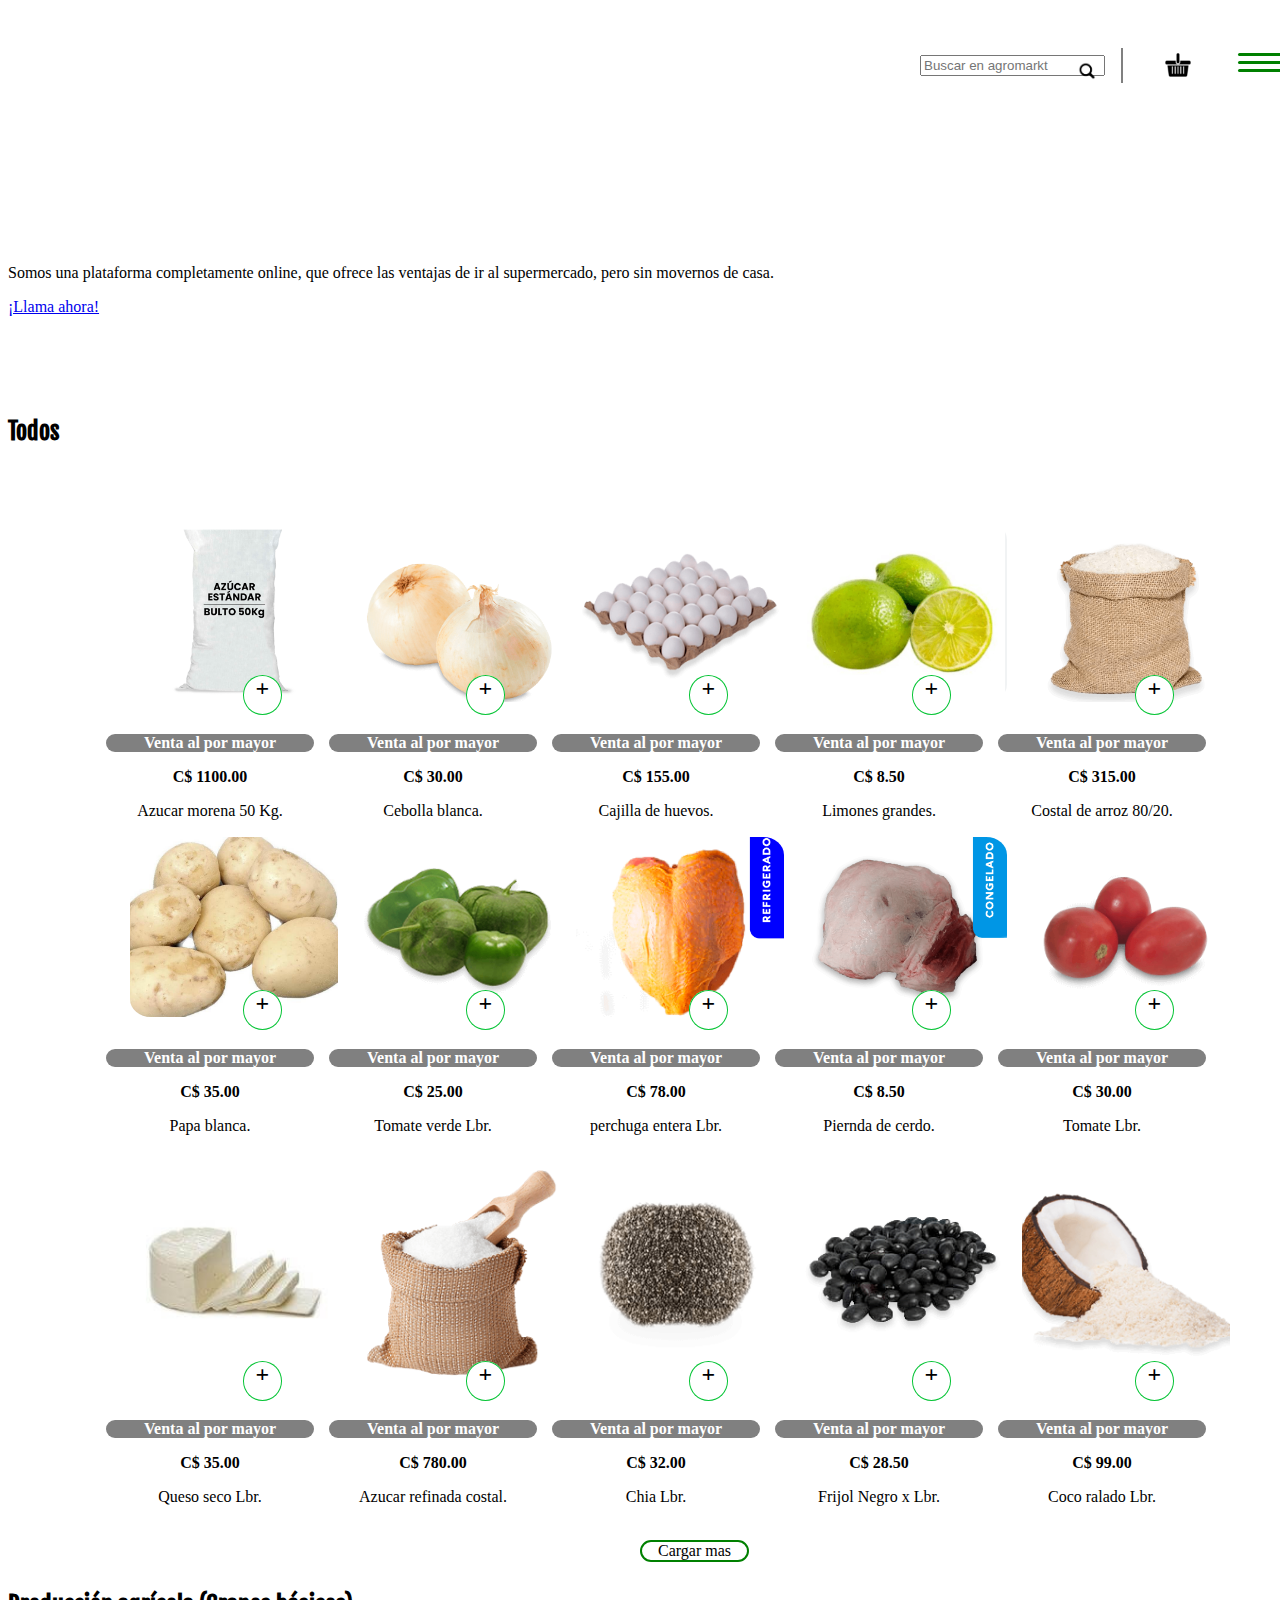
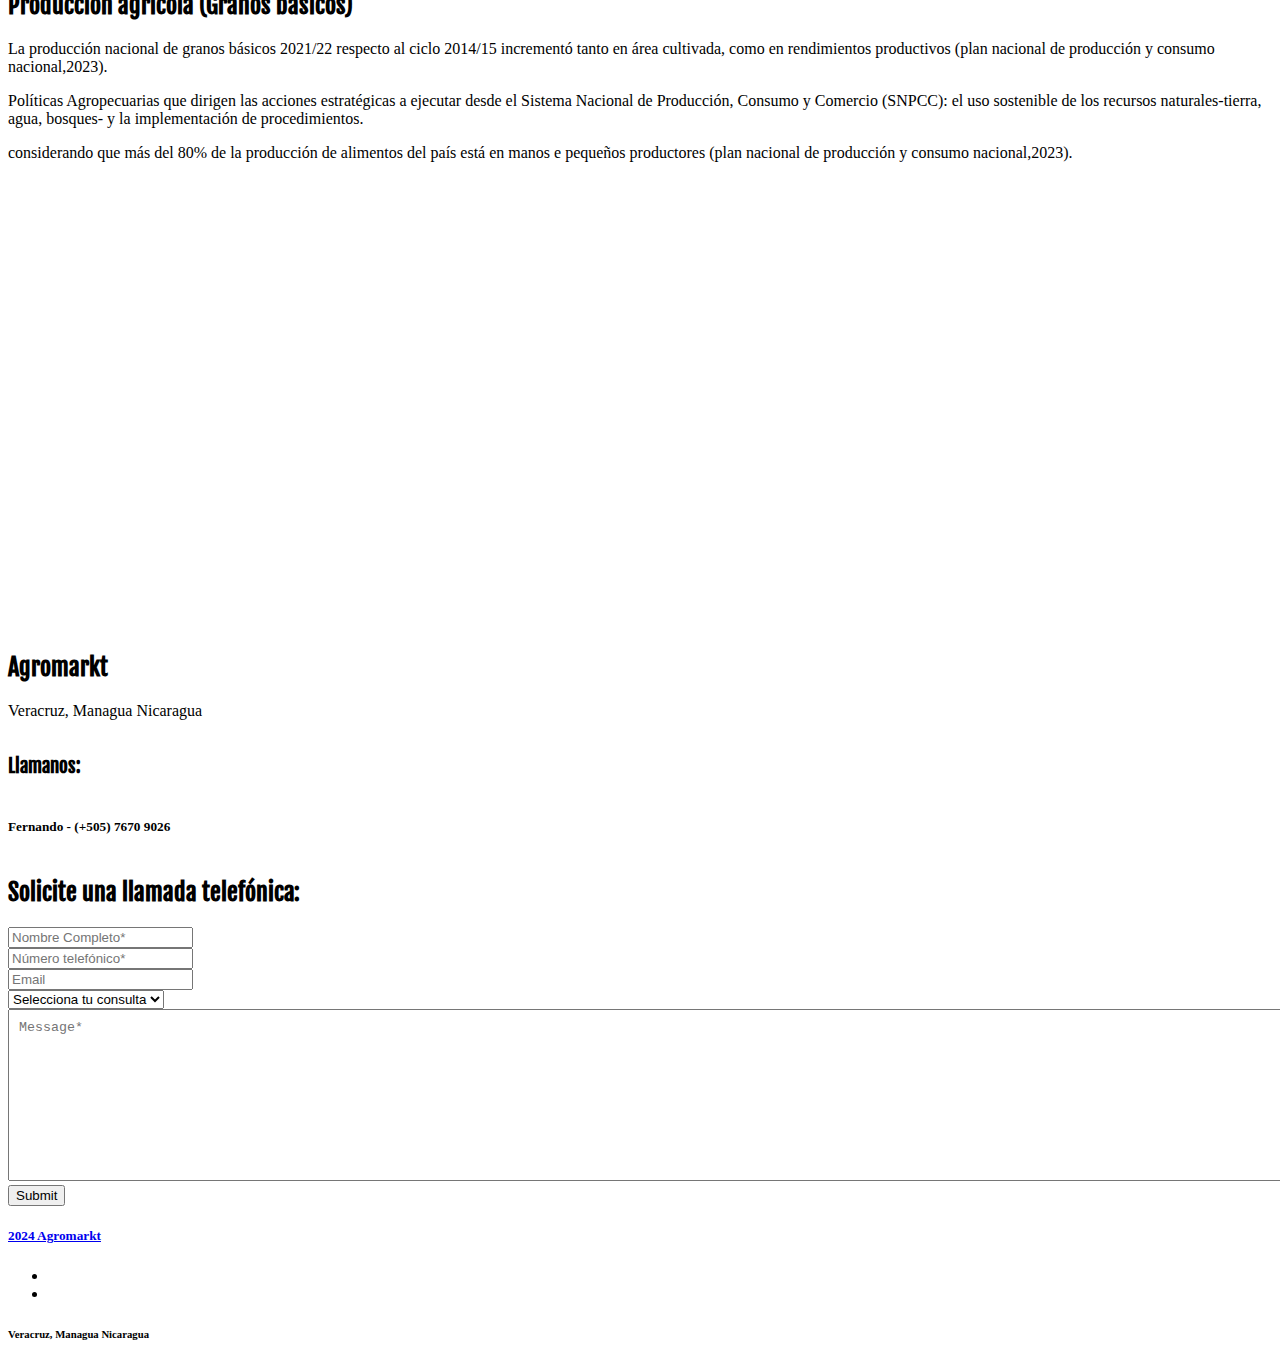
==== index.html @ 5392a4f4 "Merge pull request #2 from DigitalConcept-Ni/main" ====
<!DOCTYPE html>
<html lang="en">

<head>

    <!-- Required meta tags -->

    <!-- Required meta tags -->
    <meta charset="utf-8">
    <meta name="viewport" content="width=device-width, initial-scale=1, shrink-to-fit=yes">
    <meta charset="utf-8">
    <meta http-equiv="X-UA-Compatible" content="IE=edge">
    <title>Bienvenido a AGROMARKT</title>

    <!-- Boostrap -->
    <link rel="stylesheet" href="libs/bootstrap-4.4.1-dist/css/bootstrap.css">

    <!-- GENERAL STULES CSS -->
    <link rel="stylesheet" href="css/styles.css">
</head>

<body>

    <div id="icon">
        <a target="_blank" href="tel:+13237026291">
            <img src="img/icon.png" alt="">
        </a>
    </div>

    <!-- NavBar -->

    <nav>
        <div id="nav-bar" class="container">
            <div class="navbar-brand">
                <a href="index.html">
                    <img src="img/agromarket-logo.png" height="100" alt="">
                </a>
            </div>

            <div class="nav-container">
                <div class="nav-info">
                    <input class="form-control" placeholder="Buscar en agromarkt" type="text" name="search-products" id="search-products">
                    <span>
                        <a target="_blank" href="#" class="nav-social-link"><img src="img/search-icon.png" height="20" alt=""></a>
                    </span>
                </div>

                <div class="nav-social">
                    <ul class="nav-social-items">
                        <li>
                            <a target="_blank" href="#" class="nav-social-link"><img src="img/shopping-basket.png" height="30" alt=""></a>
                        </li>
                    </ul>

                    <div class="btn-icon">
                        <span class="icon-bar"></span>
                        <span class="icon-bar"></span>
                        <span class="icon-bar"></span>
                    </div>
                </div>
            </div>
        </div>
        <!-- toggle menu  -->
        <div class="content-items">
            <div class="btn-icon-x">
            </div>
            <ul class="navbar-items">
                <li class="navbar-item">
                    <a href="#" class="navbar-link">Home</a>
                </li>
                <li class="navbar-item">
                    <a href="about.html" class="navbar-link">About</a>
                </li>
                <li class="navbar-item">
                    <a href="#services" class="navbar-link">Services</a>
                </li>
                <li class="navbar-item">
                    <a href="#contact" class="navbar-link">Contact Us</a>
                </li>
            </ul>
        </div>
    </nav>

    <!-- // End Navbar -->

    <!-- banner -- header -->

    <header id="banner" class="">
        <div id="content_info_banner">
            <div class="dinamyc-info">
                <h3 style='color:white; font-weight: 900; font-size:3em; transition: width 2s linear 1s;'>
                     Ofertas
                </h3>
                <h3 style='color:white; font-weight: 900; font-size:3em; transition: width 2s linear 1s;'>
                    Imbatibles</h3>
            </div>
            <div class="baner-info">
                <p>Somos una plataforma completamente online, que ofrece las ventajas de
                    ir al supermercado, pero sin movernos de casa.
                </p>
                <a href="tel:+13237026291" class="btn btn-action">¡Llama ahora!</a>
            </div>
        </div>
    </header>

    <!-- // END banner -- header -->

    <!-- SECTION OF THE PRODUCTS -->
    <section id="products">
        <h2 class="text-center">Todos</h2>
        <div class="container-products">

            <!-- FIRTS RO   W -->
            
            <div class="product-card">
                <div class="box-img">
                  <figure>
                    <img src="img/products/azucar-morena.png" alt="">
                  </figure>
                  <span class="btn-add">+</span>
                </div>
                <div class="info-product">
                    <p class="p-info">Venta al por mayor</p>
                    <span class="price">
                        C$ 1100.00
                    </span>
                    <p class="description">
                        Azucar morena 50 Kg.
                    </p>      
                </div>
            </div>

            <div class="product-card">
                <div class="box-img">
                  <figure>
                    <img src="img/products/cebolla.png" alt="">
                  </figure>
                  <span class="btn-add">+</span>
                </div>
                <div class="info-product">
                    <p class="p-info">Venta al por mayor</p>
                    <span class="price">
                        C$ 30.00
                    </span>
                    <p class="description">
                        Cebolla blanca.
                    </p>      
                </div>
            </div>

            <div class="product-card">
                <div class="box-img">
                  <figure>
                    <img src="img/products/huevos.png" alt="">
                  </figure>
                  <span class="btn-add">+</span>
                </div>
                <div class="info-product">
                    <p class="p-info">Venta al por mayor</p>
                    <span class="price">
                        C$ 155.00
                    </span>
                    <p class="description">
                        Cajilla de huevos.
                    </p>      
                </div>
            </div>

            <div class="product-card">
                <div class="box-img">
                  <figure>
                    <img src="img/products/limon.png" alt="">
                  </figure>
                  <span class="btn-add">+</span>
                </div>
                <div class="info-product">
                    <p class="p-info">Venta al por mayor</p>
                    <span class="price">
                        C$ 8.50
                    </span>
                    <p class="description">
                        Limones grandes.
                    </p>      
                </div>
            </div>

            <div class="product-card">
                <div class="box-img">
                  <figure>
                    <img src="img/products/costal_arroz_min.png" alt="">
                  </figure>
                  <span class="btn-add">+</span>
                </div>
                <div class="info-product">
                    <p class="p-info">Venta al por mayor</p>
                    <span class="price">
                        C$ 315.00
                    </span>
                    <p class="description">
                        Costal de arroz 80/20.
                    </p>      
                </div>
            </div>

            <!-- // END FIRTS ROW -->

             <!-- SECOND ROW -->
            
             <div class="product-card">
                <div class="box-img">
                  <figure>
                    <img src="img/products/papa.jpeg" alt="">
                  </figure>
                  <span class="btn-add">+</span>
                </div>
                <div class="info-product">
                    <p class="p-info">Venta al por mayor</p>
                    <span class="price">
                        C$ 35.00
                    </span>
                    <p class="description">
                        Papa blanca.
                    </p>      
                </div>
            </div>

            <div class="product-card">
                <div class="box-img">
                  <figure>
                    <img src="img/products/tomate_verde.png" alt="">
                  </figure>
                  <span class="btn-add">+</span>
                </div>
                <div class="info-product">
                    <p class="p-info">Venta al por mayor</p>
                    <span class="price">
                        C$ 25.00
                    </span>
                    <p class="description">
                        Tomate verde Lbr.
                    </p>      
                </div>
            </div>

            <div class="product-card">
                <div class="box-img">
                  <figure>
                    <img src="img/products/perchuga-entera.png" alt="">
                  </figure>
                  <span class="btn-add">+</span>
                </div>
                <div class="info-product">
                    <p class="p-info">Venta al por mayor</p>
                    <span class="price">
                        C$ 78.00
                    </span>
                    <p class="description">
                        perchuga entera Lbr.
                    </p>      
                </div>
            </div>

            <div class="product-card">
                <div class="box-img">
                  <figure>
                    <img src="img/products/pierna-cerdo.png" alt="">
                  </figure>
                  <span class="btn-add">+</span>
                </div>
                <div class="info-product">
                    <p class="p-info">Venta al por mayor</p>
                    <span class="price">
                        C$ 8.50
                    </span>
                    <p class="description">
                        Piernda de cerdo.
                    </p>      
                </div>
            </div>

            <div class="product-card">
                <div class="box-img">
                  <figure>
                    <img src="img/products/tomate.png" alt="">
                  </figure>
                  <span class="btn-add">+</span>
                </div>
                <div class="info-product">
                    <p class="p-info">Venta al por mayor</p>
                    <span class="price">
                        C$ 30.00
                    </span>
                    <p class="description">
                        Tomate Lbr.
                    </p>      
                </div>
            </div>

            <!-- // END SECOND ROW -->

            <!-- THIRD ROW -->
            
            <div class="product-card">
                <div class="box-img">
                  <figure>
                    <img src="img/products/queso.jpg" alt="">
                  </figure>
                  <span class="btn-add">+</span>
                </div>
                <div class="info-product">
                    <p class="p-info">Venta al por mayor</p>
                    <span class="price">
                        C$ 35.00
                    </span>
                    <p class="description">
                        Queso seco Lbr.
                    </p>      
                </div>
            </div>

            <div class="product-card">
                <div class="box-img">
                  <figure>
                    <img src="img/products/azucar-refinada.png" alt="">
                  </figure>
                  <span class="btn-add">+</span>
                </div>
                <div class="info-product">
                    <p class="p-info">Venta al por mayor</p>
                    <span class="price">
                        C$ 780.00
                    </span>
                    <p class="description">
                        Azucar refinada costal.
                    </p>      
                </div>
            </div>

            <div class="product-card">
                <div class="box-img">
                  <figure>
                    <img src="img/products/chia.png" alt="">
                  </figure>
                  <span class="btn-add">+</span>
                </div>
                <div class="info-product">
                    <p class="p-info">Venta al por mayor</p>
                    <span class="price">
                        C$ 32.00
                    </span>
                    <p class="description">
                        Chia Lbr.
                    </p>      
                </div>
            </div>

            <div class="product-card">
                <div class="box-img">
                  <figure>
                    <img src="img/products/frijol-negro.png" alt="">
                  </figure>
                  <span class="btn-add">+</span>
                </div>
                <div class="info-product">
                    <p class="p-info">Venta al por mayor</p>
                    <span class="price">
                        C$ 28.50
                    </span>
                    <p class="description">
                        Frijol Negro x Lbr.
                    </p>      
                </div>
            </div>

            <div class="product-card">
                <div class="box-img">
                  <figure>
                    <img src="img/products/coco.png" alt="">
                  </figure>
                  <span class="btn-add">+</span>
                </div>
                <div class="info-product">
                    <p class="p-info">Venta al por mayor</p>
                    <span class="price">
                        C$ 99.00
                    </span>
                    <p class="description">
                        Coco ralado Lbr.
                    </p>      
                </div>
            </div>

            <!-- // END SECOND ROW -->

        </div>

        <span class="load-more">Cargar mas</span>
    </section>

    <!-- // END SECTION OF THE PRODUCTS -->

    <!-- SECTION OF SERVICES -->

    <!-- <section id="services" class="">
        <div class="head-services container">
            <h2 class="center" style="margin-top: 4rem;">AGROMARKT</h2>
            <p class="justify">Nuestra plataforma busca empodera a los agricultores, proporcionándoles un canal
                directo para ofrecer sus productos frescos y de alta calidad a los clientes finales, lo que
                representa una verdadera disrupción en la cadena de suministro agrícola.</p>
        </div>

        <div class="grid-cards container">
            <div class="grid-card cooling">
                <div class="img-card img-cooling">
                    <img src="img/cooling.png" height="104" alt="">
                </div>

                <div class="info-card" style="margin-top: 15px;">
                    <h2 class="title-card-service">Cacao</h2>
                    <ul class="card-services-items">
                        <li class="card-service-item item-cooling"><img src="img/check.png" height="15" alt="">
                            Disponible</li>
                        <li class="card-service-item item-cooling">C$ 1,100.00 Quintal</li>
                        <li class="card-service-item item-cooling">Envio disponible a nivel nacional</li>
                        <li class="card-service-item item-cooling"><b>Finca la cosecha - Masaya</b></li>
                    </ul>
                </div>

                <div class="btn-service">
                    <a href="tel:+13237026291" class="btn">Contáctanos</a>
                </div>

            </div>

            <div class="grid-card ventilation">
                <div class="img-card img-ventilation">
                    <img src="img/ventilation.png" height="104" alt="">
                </div>

                <div class="info-card" style="margin-top: 15px;">
                    <h2 class="title-card-service">Frijoles</h2>
                    <ul class="card-services-items">
                        <li class="card-service-item item-cooling"><img src="img/check.png" height="15" alt="">
                            Disponible</li>
                        <li class="card-service-item item-cooling">C$ 1,500.00 Quintal</li>
                        <li class="card-service-item item-cooling">Envio disponible a nivel nacional</li>
                        <li class="card-service-item item-cooling"><b>Hermosillo - León</b></li>
                    </ul>
                </div>

                <div class="btn-service">
                    <a href="tel:+13237026291" class="btn">Contáctanos</a>
                </div>

            </div>

            <div class="grid-card heating">
                <div class="img-card img-heating">
                </div>

                <div class="info-card" style="margin-top: 15px;">
                    <h2 class="title-card-service">Maiz</h2>
                    <ul class="card-services-items">
                        <li class="card-service-item item-cooling"><img src="img/check.png" height="15" alt="">
                            Disponible</li>
                        <li class="card-service-item item-cooling">C$ 500.00 Quintal</li>
                        <li class="card-service-item item-cooling">Envio disponible a nivel nacional</li>
                        <li class="card-service-item item-cooling"><b>Finca Los Julianes - Masaya</b></li>
                    </ul>
                </div>

                <div class="btn-service">
                    <a href="tel:+13237026291" class="btn">Contáctanos</a>
                </div>
            </div>
        </div>
    </section> -->

    <!-- // End section services -->

    <div id="maintence">
        <div class="container ">
            <div class="row">
                <div class="col-md-4 info-maintence">
                    <h2 class="">Producción agrícola (Granos básicos)</h2>
                    <p>La producción nacional de granos básicos 2021/22 respecto al ciclo 2014/15 incrementó
                        tanto en área cultivada, como en rendimientos productivos (plan nacional de producción y
                        consumo nacional,2023).
                    </p>
                    <p>Políticas Agropecuarias que dirigen las acciones estratégicas a ejecutar desde el Sistema
                        Nacional de Producción, Consumo y Comercio (SNPCC): el uso sostenible de los recursos
                        naturales-tierra, agua, bosques- y la implementación de procedimientos.</p>
                    <p>considerando que más del
                        80% de la producción de alimentos del país está en manos e pequeños productores (plan
                        nacional de producción y consumo nacional,2023). </p>
                </div>
                <div class="col-md-8 img-maintence">

                </div>
            </div>
        </div>
    </div>

    <!-- //END SECTION OF SERVICES -->

    <!-- SECTION OF CONTACT US -->
    <section id="contact">
        <!-- SECTION OF THE MAP -->
        <div class="container" id="map">
            <iframe src="https://www.google.com/maps/embed?pb=!1m18!1m12!1m3!1d3901.1585498615013!2d-86.2609949!3d12.1012962!2m3!1f0!2f0!3f0!3m2!1i1024!2i768!4f13.1!3m3!1m2!1s0x8f7155002335862f%3A0x83cbe791564014a3!2sAgroMarky!5e0!3m2!1ses!2sni!4v1707627741141!5m2!1ses!2sni" width="600" height="450" style="border:0;" allowfullscreen="" loading="lazy" referrerpolicy="no-referrer-when-downgrade"></iframe>
            <!-- direccion anterior -->
            <!-- <iframe src="https://www.google.com/maps/embed?pb=!1m14!1m12!1m3!1d12449.964422107656!2d-86.15713281264212!3d12.086766133857216!2m3!1f0!2f0!3f0!3m2!1i1024!2i768!4f13.1!5e0!3m2!1ses!2sni!4v1700975801730!5m2!1ses!2sni" width="600" height="450" style="border:0;" allowfullscreen="" loading="lazy" referrerpolicy="no-referrer-when-downgrade"></iframe> -->
                <!-- <iframe
                src="https://maps.app.goo.gl/3bFBeMZoBfSkxxuf7"
                    src="https://www.google.com/maps/embed?pb=!1m18!1m12!1m3!1d3307.7106492447765!2d-118.27555068526856!3d33.99996522793168!2m3!1f0!2f0!3f0!3m2!1i1024!2i768!4f13.1!3m3!1m2!1s0x80c2c86a8a2ed25f%3A0xf7b4bf486919cad3!2s134%20E%2047th%20Pl%2C%20Los%20Angeles%2C%20CA%2090011%2C%20USA!5e0!3m2!1sen!2sni!4v1650054193658!5m2!1sen!2sni"
                    width="600" height="450" style="border:0;" allowfullscreen="" loading="lazy"
                    referrerpolicy="no-referrer-when-downgrade"></iframe> -->
        </div>
        <!-- // END SECTION OF THE MAP -->
        <div class="container">
            <div class="row">
                <div class="col-md-4">
                    <h2>Agromarkt</h2>
                    <p>Veracruz, Managua Nicaragua</p>
                </div>
                <div class="col-md-8" style="display: flex; flex-direction: column;">
                    <h3>Llamanos:</h3>
                    <!-- <span class="number-contact">(32) 3740-9330</span> -->
                    <h5 class="person">Fernando <span class="number-contact">- (+505) 7670 9026</span></h5>
                </div>

            </div>
            <!-- FORM -->
            <h2>Solicite una llamada telefónica:</h2>

            <form action="mail.php  " method="POST">
                <div class="row">
                    <div class="col-md-3">
                        <div class="form-group">
                            <!-- <label for="name">Name*</label> -->
                            <input class="form-control" name="fullName" type="text" required placeholder="Nombre Completo*">
                        </div>
                    </div>
                    <div class="col-md-3">
                        <div class="form-group">
                            <input class="form-control" name="phonenumber" type="tel" required
                                placeholder="Número telefónico*">
                        </div>
                    </div>
                    <div class="col-md-3">
                        <div class="form-group">
                            <input class="form-control" name="email" type="email" placeholder="Email">
                        </div>
                    </div>

                    <div class="col-md-3">
                        <div class="form-group">
                            <select name="Reason_for_contact" required id="reason" class="form-control">
                                <option value="Indoor air quality consultation">Selecciona tu consulta</option>
                                <option value="Estimate">Envios</option>
                                <option value="Install ">Ser socio </option>
                                <option value="Service">Servicios</option>
                                <option value="categorias">Categorías</option>
                            </select>
                        </div>
                    </div>
                </div>
                <div class="row">
                    <div class="col-md">
                        <div class="form-group">
                            <textarea class="form-control" name="message" id="" cols="30" rows="10"
                                style="resize: none; width: 100%; padding: 10px" placeholder="Message*"
                                required></textarea>
                        </div>
                    </div>
                </div>
                <input type="submit" class="btn btn-success">
            </form>

            <!-- //END FORM -->
        </div>

    </section>


    <!-- // END SECTIONS OF CONTACT US -->


    <!-- FOOTER -->
    <footer id="footer">
        <h5><a href="#">2024 Agromarkt</a></h5>
        <ul class="social-icons">
            <li class="social-item"><a target="_blank"
                    href="https://www.facebook.com/people/AgroMarkt/61556629371045/"><img
                        src="img/fb.png" alt=""></a> </li>
            <!-- <li class="social-item"><a target="_blank" href="https://www.instagram.com/itzep_services/"><img
                        src="img/ints.png" alt=""></a> </li> -->
            <li class="social-item"><a target="_blank"
                    href="https://www.youtube.com/watch?v=MnkYpSa9b0Q"><img src="img/yt.png" alt=""></a>
            </li>
        </ul>
        <h6>Veracruz, Managua Nicaragua</h6>
    </footer>
    <!-- // END FOOTER -->

    <!-- Jquery required for to used this library -->
    <script src="libs/bootstrap-4.4.1-dist/js/jquery-3.4.1.slim.min.js"></script>
    <!-- tag for userd boostrap utlitis -->
    <script src="libs/bootstrap-4.4.1-dist/js/bootstrap.js"></script>

    <!-- GENERAL LOGIC FOR THIS PROJECT -->
    <script src="js/main.js"></script>
    <script src="js/slider.js"></script>
</body>

</html>
---- css/styles.css ----
@import url("navbar.css");
@import url("banner.css");
@import url("products.css");
@import url("slider.css");
@import url("services.css");
@import url("contact.css");
@import url("footer.css");
@import url("map.css");
@import url("about.css");
@import url("https://fonts.googleapis.com/css2?family=Fjalla+One&family=Raleway:wght@600&display=swap");

:root {
  /* --fondo: #272727; */
  --fondo: #6b7375;
  --fondo2: #272727;
  --card: #517fbd;
  --cardbg: #7697b7;
  --azul: #00933B;
}

body{
  /* background-color: #272727; */
}

.center {
  text-align: center;
}

.justify {
  text-align: justify;
  padding: 2rem 0rem;
}

h1,
h2,
h3,
h4 {
  font-family: "Fjalla One", sans-serif;
}

/* STYLES FOR ICON */

#icon {
  position: fixed;
  right: 1rem;
  bottom: 1rem;
  height: 50px;
  width: 50px;
  z-index: 10;
}

#icon > a > img {
  height: 100%;

}

/* STYLES FOR THE NAV */

.nav-item > a {
  margin: 0 1rem;
}
.nav-item > a {
  color: white !important;
}

.navbar-toggler {
  margin: 0.25rem 1rem;
  background-color: white;
}

/* STYLES FOR SCROLL BAR */

body::-webkit-scrollbar {
  width: 0.5rem;
  background: #272727;
}

body::-webkit-scrollbar-thumb {
  width: 100%;
  height: 2rem;
  background: var(--azul);
  border-radius: 20px;
}


@media only screen and (max-width: 900px) {
  .nav-info {
   /* display: none; */
  }

  .navbar-item {
    font-size: 1.5rem;
  }

  .content-items{
    width: 100vw;
  }

  .margin{
    margin: 2rem 0;
  }

  #content_info_banner{
    width: 15rem;
  }

  .container-products{
    width: 95%;
    grid-template-columns: repeat(2,1fr);
    grid-gap: 8px;
    grid-template-rows: 200px;
  }




}
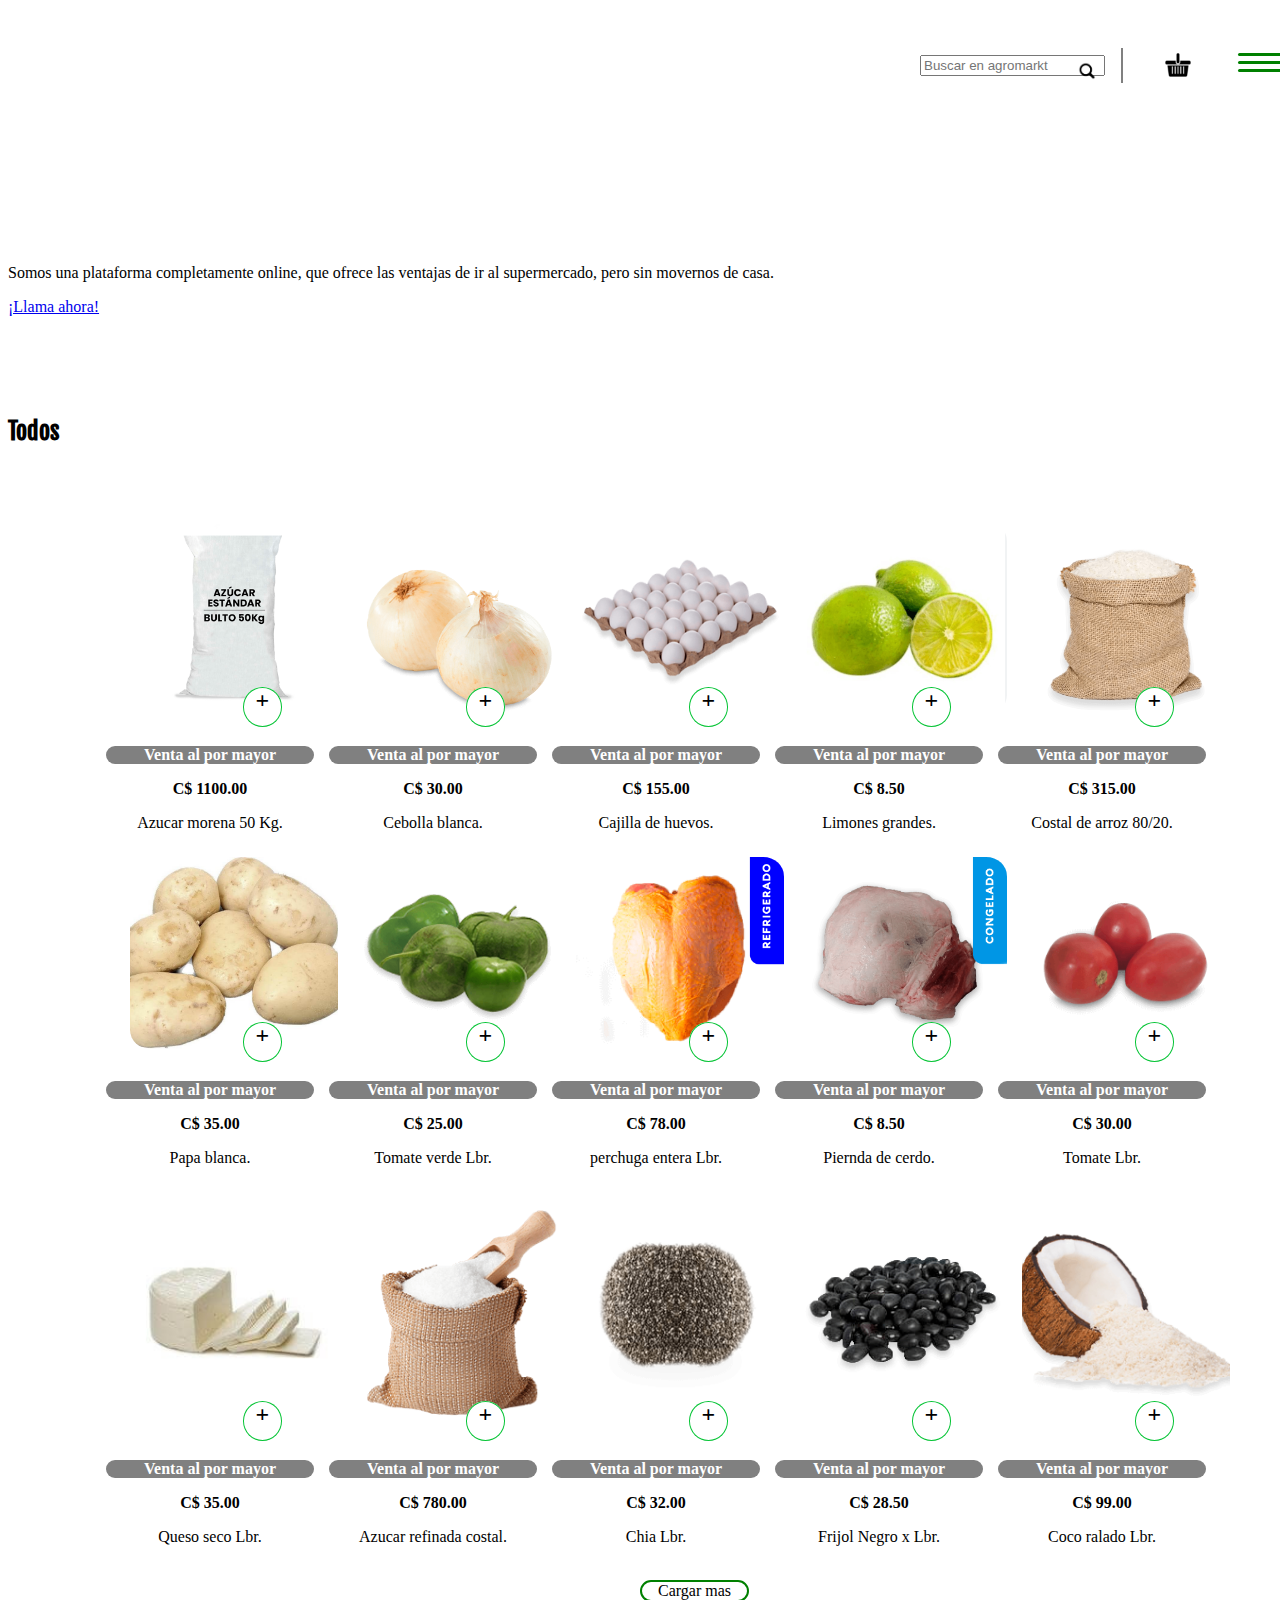
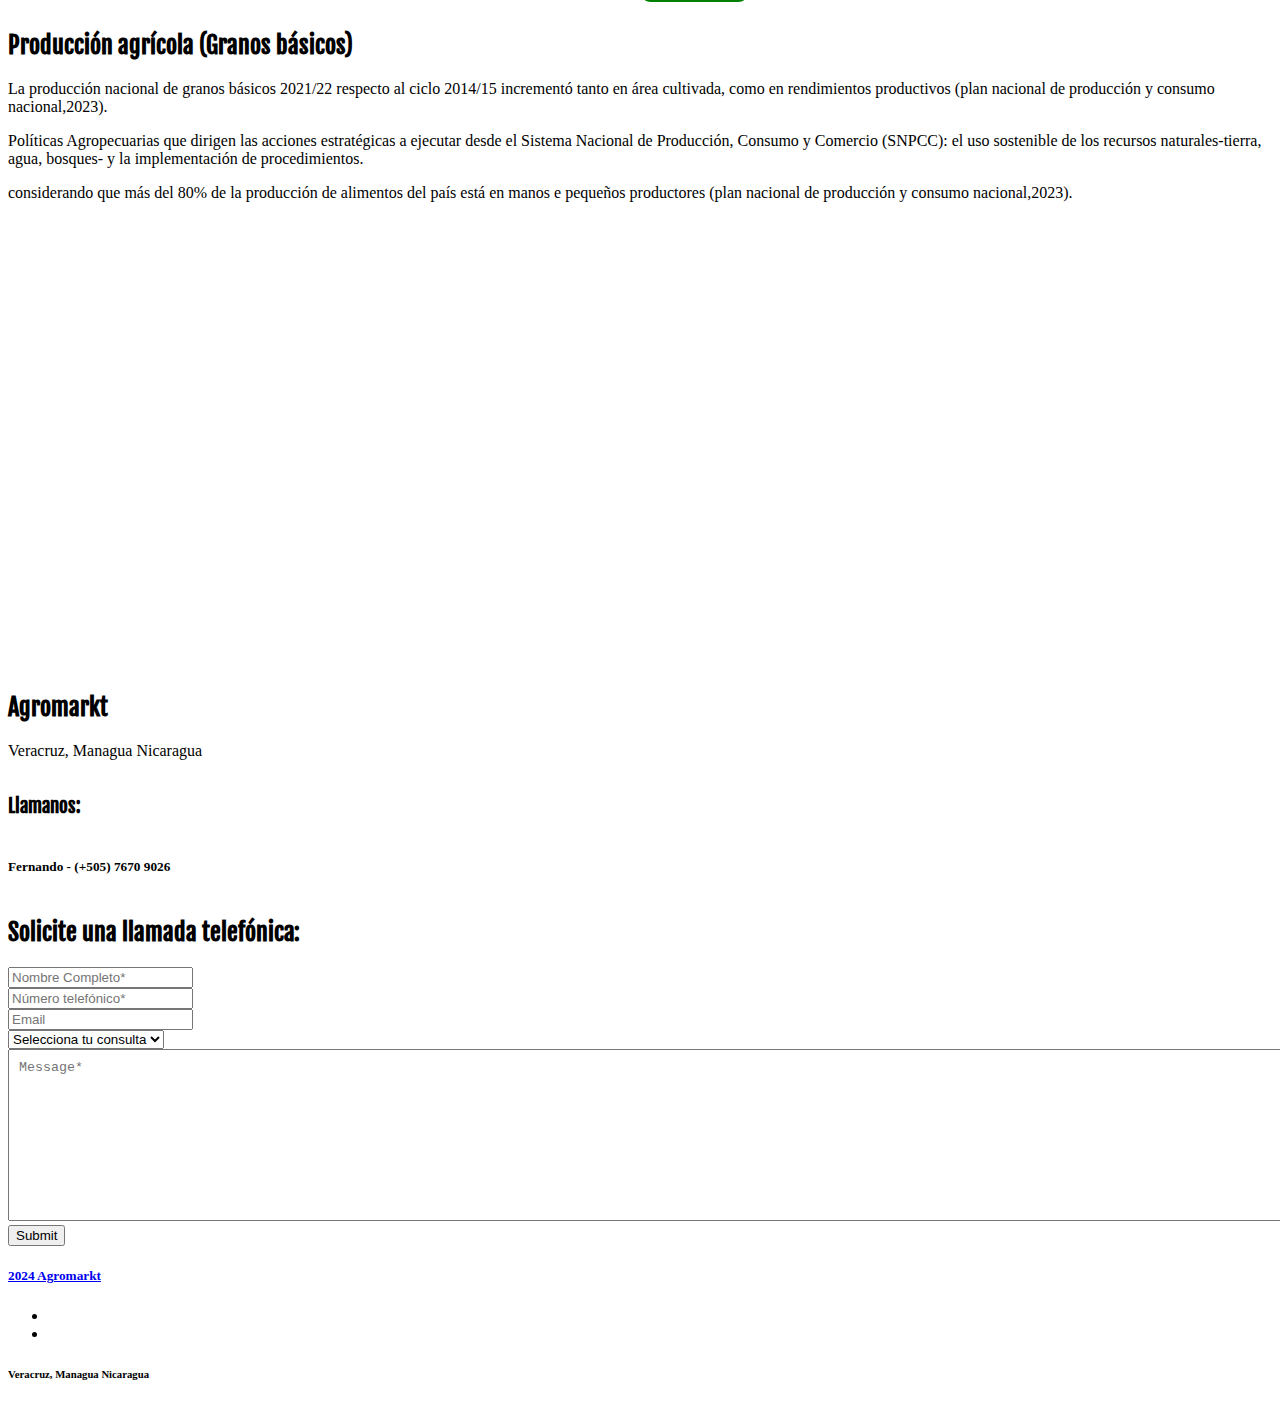
==== commit f815ec51: "se agrego mas alto a las filas y corrigio el numero de telefono del icono de llamada" ====
--- a/index.html
+++ b/index.html
@@ -22,7 +22,7 @@
 <body>
 
     <div id="icon">
-        <a target="_blank" href="tel:+13237026291">
+        <a target="_blank" href="tel:+50576709026">
             <img src="img/icon.png" alt="">
         </a>
     </div>
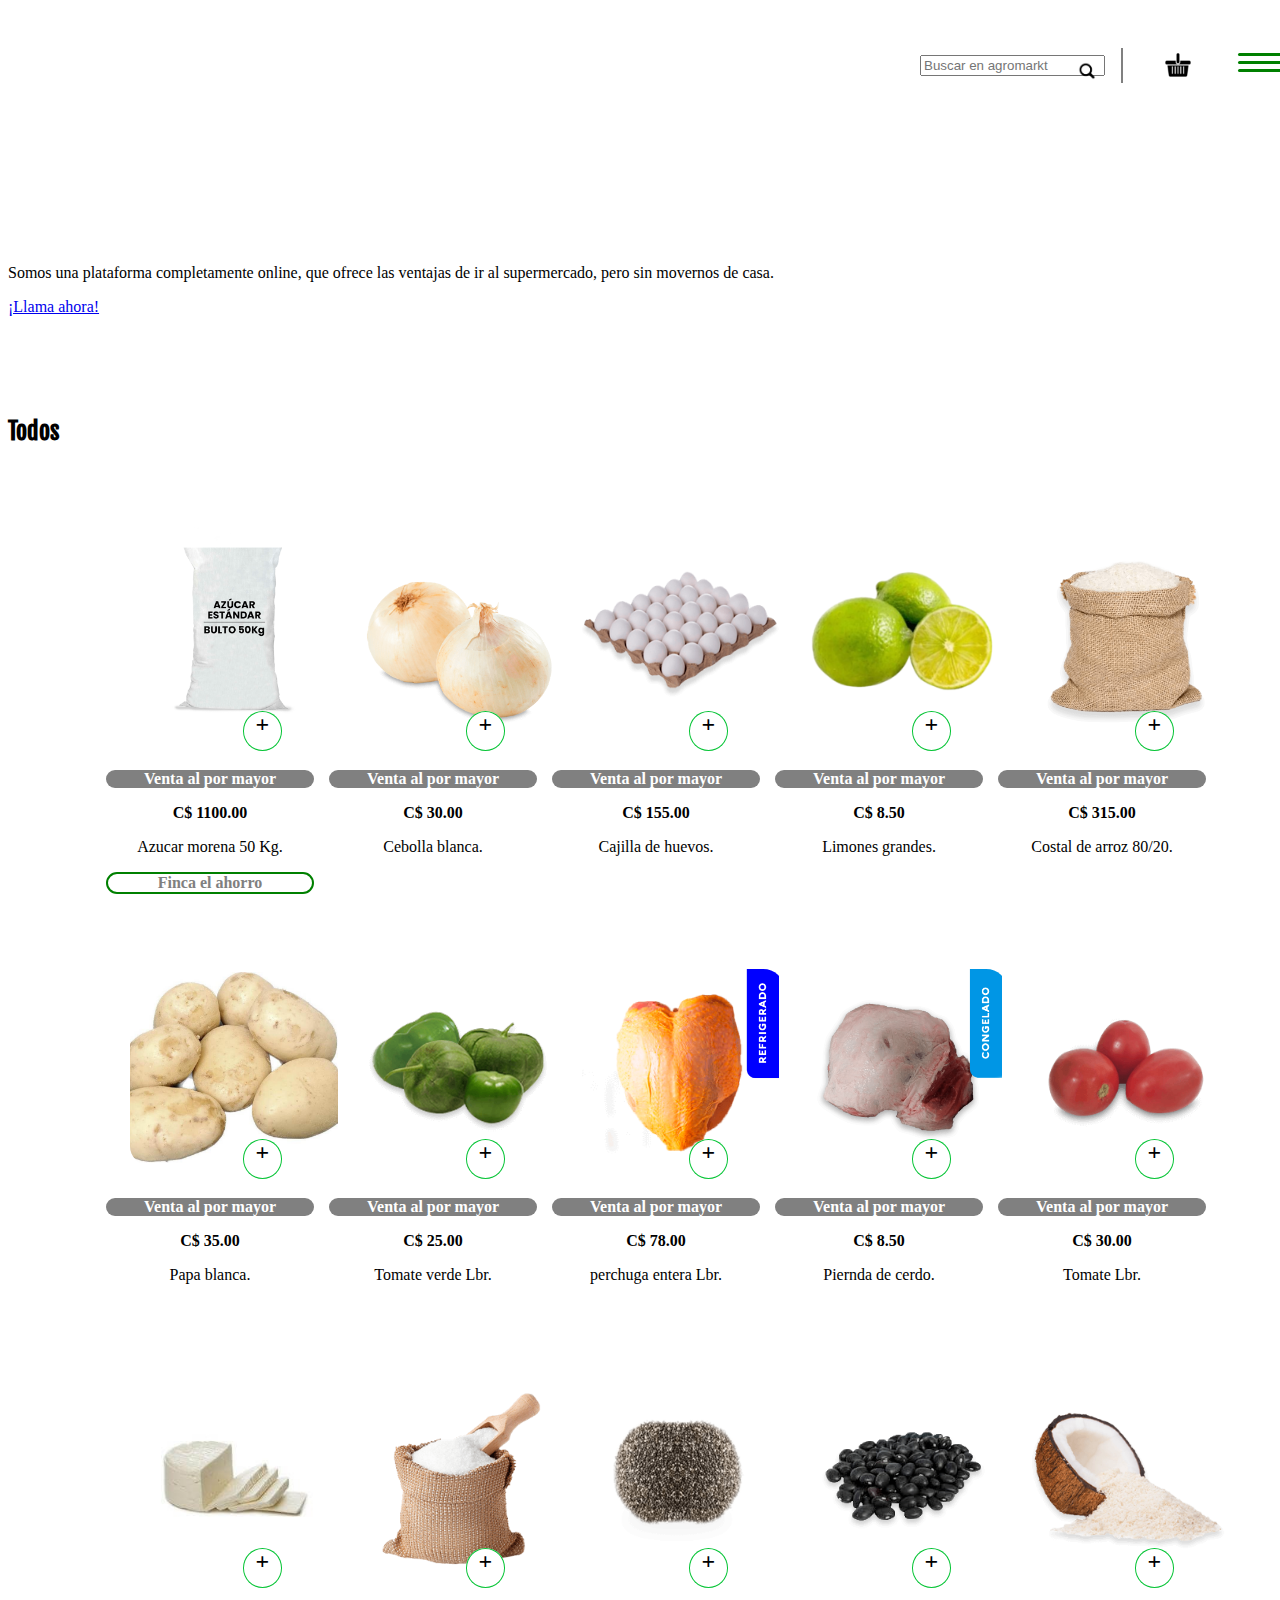
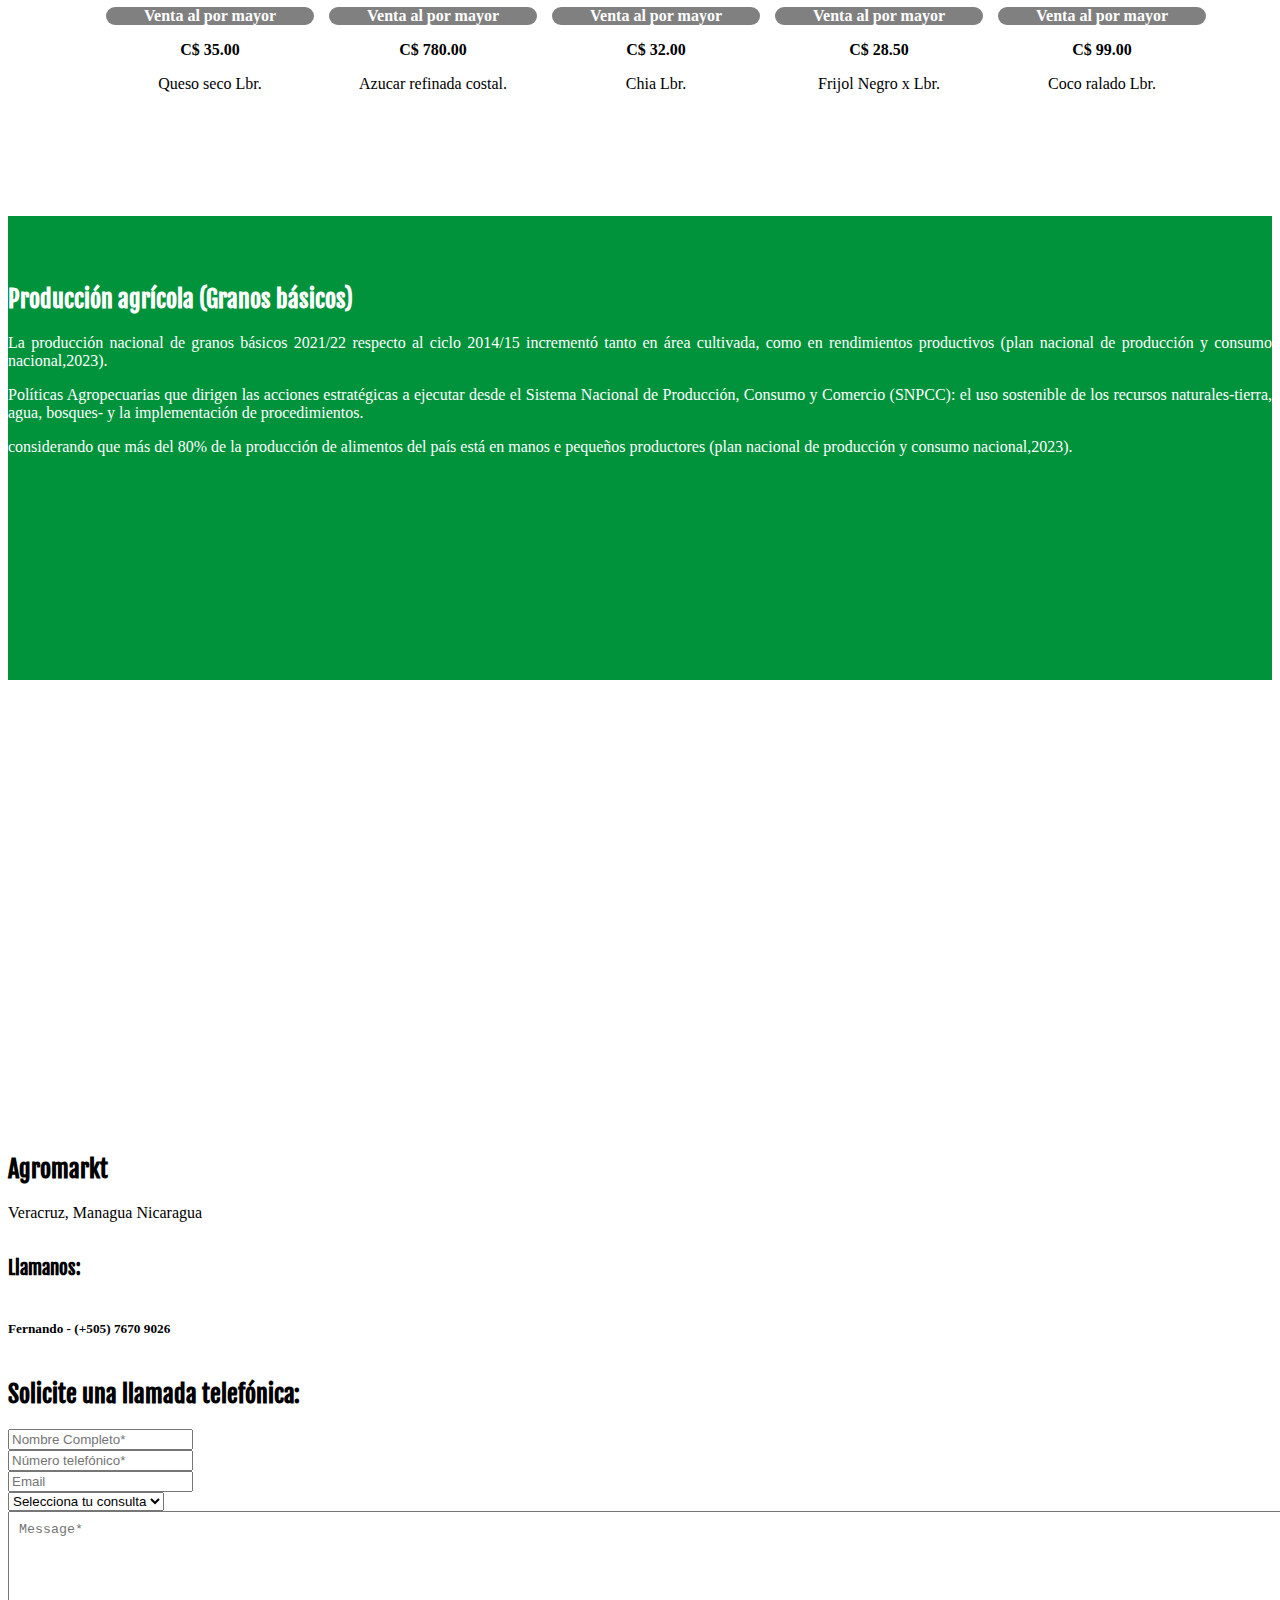
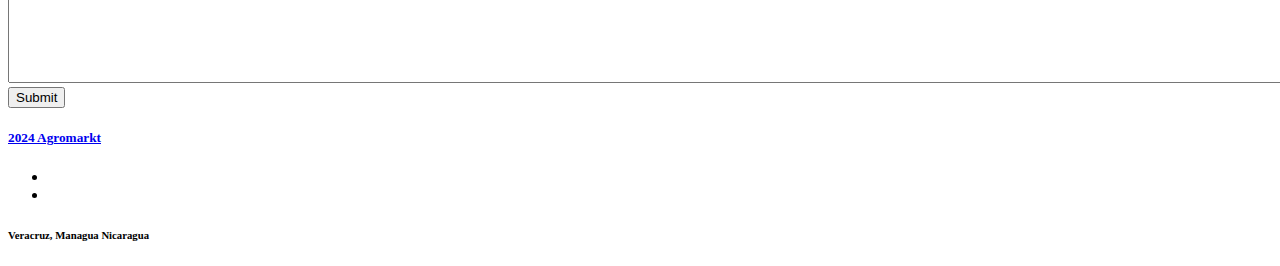
==== commit 7645ff7a: "SE AGREGO DOCUMENTO JSON DE PRODUCTOS, MEJORA EN LA VISUALIZACION DEL PANEL Y VISTA DE LOS PRODUCTOS" ====
--- a/index.html
+++ b/index.html
@@ -33,22 +33,25 @@
         <div id="nav-bar" class="container">
             <div class="navbar-brand">
                 <a href="index.html">
-                    <img src="img/agromarket-logo.png" height="100" alt="">
+                    <img src="img/agromarket-logo.png" height="80" alt="">
                 </a>
             </div>
 
             <div class="nav-container">
                 <div class="nav-info">
-                    <input class="form-control" placeholder="Buscar en agromarkt" type="text" name="search-products" id="search-products">
+                    <input class="form-control" placeholder="Buscar en agromarkt" type="text" name="search-products"
+                        id="search-products">
                     <span>
-                        <a target="_blank" href="#" class="nav-social-link"><img src="img/search-icon.png" height="20" alt=""></a>
+                        <a target="_blank" href="#" class="nav-social-link"><img src="img/search-icon.png" height="20"
+                                alt=""></a>
                     </span>
                 </div>
 
                 <div class="nav-social">
                     <ul class="nav-social-items">
                         <li>
-                            <a target="_blank" href="#" class="nav-social-link"><img src="img/shopping-basket.png" height="30" alt=""></a>
+                            <a target="_blank" href="#" class="nav-social-link"><img src="img/shopping-basket.png"
+                                    height="30" alt=""></a>
                         </li>
                     </ul>
 
@@ -60,22 +63,45 @@
                 </div>
             </div>
         </div>
+
+        <!-- category bar -->
+        <div class="bg-success">
+            <div class="container d-flex justify-content-center align-items-center">
+                <span><p style="color: white; font-weight: 500; margin: 0;">Nuestras categorias: </p></span>
+
+                <a id="perecederos" class="btn category-link pt-0 pb-0">Perecederos</a>
+                <a id="no-perecederos" class="btn category-link pt-0 pb-0">No perecederos</a>
+
+            </div>
+        </div>
+
+
+        <!-- end category bar -->
+
+
         <!-- toggle menu  -->
         <div class="content-items">
             <div class="btn-icon-x">
             </div>
             <ul class="navbar-items">
                 <li class="navbar-item">
-                    <a href="#" class="navbar-link">Home</a>
+                    <a href="#" class="navbar-link" style="font-weight: 500;">Soporte</a>
                 </li>
                 <li class="navbar-item">
-                    <a href="about.html" class="navbar-link">About</a>
+                    <a href="" class="navbar-link">Quiero ser proveedor</a>
+                </li>
+
+                <span style="width: 90%; height: 2px; background: rgba(128, 128, 128, 0.468);"></span>
+
+                <li class="navbar-item">
+                    <a href="#services" class="navbar-link">Términos  y condiciones</a>
                 </li>
                 <li class="navbar-item">
-                    <a href="#services" class="navbar-link">Services</a>
+                    <a href="#contact" class="navbar-link">Políticas de privacidad</a>
                 </li>
-                <li class="navbar-item">
-                    <a href="#contact" class="navbar-link">Contact Us</a>
+
+                <li class="navbar-item btn-login">
+                    <a href="#contact" class="navbar-link " >Log in</a>
                 </li>
             </ul>
         </div>
@@ -89,7 +115,7 @@
         <div id="content_info_banner">
             <div class="dinamyc-info">
                 <h3 style='color:white; font-weight: 900; font-size:3em; transition: width 2s linear 1s;'>
-                     Ofertas
+                    Ofertas
                 </h3>
                 <h3 style='color:white; font-weight: 900; font-size:3em; transition: width 2s linear 1s;'>
                     Imbatibles</h3>
@@ -108,16 +134,16 @@
     <!-- SECTION OF THE PRODUCTS -->
     <section id="products">
         <h2 class="text-center">Todos</h2>
-        <div class="container-products">
-
-            <!-- FIRTS RO   W -->
-            
-            <div class="product-card">
-                <div class="box-img">
-                  <figure>
-                    <img src="img/products/azucar-morena.png" alt="">
-                  </figure>
-                  <span class="btn-add">+</span>
+        <div id="container-products" class="container-products">
+
+            <!-- FIRTS ROW -->
+
+            <div class="product-card">
+                <div class="box-img">
+                    <figure>
+                        <img src="img/products/azucar-morena.png" alt="">
+                    </figure>
+                    <span class="btn-add">+</span>
                 </div>
                 <div class="info-product">
                     <p class="p-info">Venta al por mayor</p>
@@ -126,16 +152,19 @@
                     </span>
                     <p class="description">
                         Azucar morena 50 Kg.
-                    </p>      
-                </div>
-            </div>
-
-            <div class="product-card">
-                <div class="box-img">
-                  <figure>
-                    <img src="img/products/cebolla.png" alt="">
-                  </figure>
-                  <span class="btn-add">+</span>
+                    </p>
+                    <p class="proveedor">
+                        Finca el ahorro
+                    </p>
+                </div>
+            </div>
+
+            <div class="product-card">
+                <div class="box-img">
+                    <figure>
+                        <img src="img/products/cebolla.png" alt="">
+                    </figure>
+                    <span class="btn-add">+</span>
                 </div>
                 <div class="info-product">
                     <p class="p-info">Venta al por mayor</p>
@@ -144,16 +173,16 @@
                     </span>
                     <p class="description">
                         Cebolla blanca.
-                    </p>      
-                </div>
-            </div>
-
-            <div class="product-card">
-                <div class="box-img">
-                  <figure>
-                    <img src="img/products/huevos.png" alt="">
-                  </figure>
-                  <span class="btn-add">+</span>
+                    </p>
+                </div>
+            </div>
+
+            <div class="product-card">
+                <div class="box-img">
+                    <figure>
+                        <img src="img/products/huevos.png" alt="">
+                    </figure>
+                    <span class="btn-add">+</span>
                 </div>
                 <div class="info-product">
                     <p class="p-info">Venta al por mayor</p>
@@ -162,16 +191,16 @@
                     </span>
                     <p class="description">
                         Cajilla de huevos.
-                    </p>      
-                </div>
-            </div>
-
-            <div class="product-card">
-                <div class="box-img">
-                  <figure>
-                    <img src="img/products/limon.png" alt="">
-                  </figure>
-                  <span class="btn-add">+</span>
+                    </p>
+                </div>
+            </div>
+
+            <div class="product-card">
+                <div class="box-img">
+                    <figure>
+                        <img src="img/products/limon.png" alt="">
+                    </figure>
+                    <span class="btn-add">+</span>
                 </div>
                 <div class="info-product">
                     <p class="p-info">Venta al por mayor</p>
@@ -180,16 +209,16 @@
                     </span>
                     <p class="description">
                         Limones grandes.
-                    </p>      
-                </div>
-            </div>
-
-            <div class="product-card">
-                <div class="box-img">
-                  <figure>
-                    <img src="img/products/costal_arroz_min.png" alt="">
-                  </figure>
-                  <span class="btn-add">+</span>
+                    </p>
+                </div>
+            </div>
+
+            <div class="product-card">
+                <div class="box-img">
+                    <figure>
+                        <img src="img/products/costal_arroz_min.png" alt="">
+                    </figure>
+                    <span class="btn-add">+</span>
                 </div>
                 <div class="info-product">
                     <p class="p-info">Venta al por mayor</p>
@@ -198,20 +227,20 @@
                     </span>
                     <p class="description">
                         Costal de arroz 80/20.
-                    </p>      
+                    </p>
                 </div>
             </div>
 
             <!-- // END FIRTS ROW -->
 
-             <!-- SECOND ROW -->
-            
-             <div class="product-card">
-                <div class="box-img">
-                  <figure>
-                    <img src="img/products/papa.jpeg" alt="">
-                  </figure>
-                  <span class="btn-add">+</span>
+            <!-- SECOND ROW -->
+
+            <div class="product-card">
+                <div class="box-img">
+                    <figure>
+                        <img src="img/products/papa.jpeg" alt="">
+                    </figure>
+                    <span class="btn-add">+</span>
                 </div>
                 <div class="info-product">
                     <p class="p-info">Venta al por mayor</p>
@@ -220,16 +249,16 @@
                     </span>
                     <p class="description">
                         Papa blanca.
-                    </p>      
-                </div>
-            </div>
-
-            <div class="product-card">
-                <div class="box-img">
-                  <figure>
-                    <img src="img/products/tomate_verde.png" alt="">
-                  </figure>
-                  <span class="btn-add">+</span>
+                    </p>
+                </div>
+            </div>
+
+            <div class="product-card">
+                <div class="box-img">
+                    <figure>
+                        <img src="img/products/tomate_verde.png" alt="">
+                    </figure>
+                    <span class="btn-add">+</span>
                 </div>
                 <div class="info-product">
                     <p class="p-info">Venta al por mayor</p>
@@ -238,16 +267,16 @@
                     </span>
                     <p class="description">
                         Tomate verde Lbr.
-                    </p>      
-                </div>
-            </div>
-
-            <div class="product-card">
-                <div class="box-img">
-                  <figure>
-                    <img src="img/products/perchuga-entera.png" alt="">
-                  </figure>
-                  <span class="btn-add">+</span>
+                    </p>
+                </div>
+            </div>
+
+            <div class="product-card">
+                <div class="box-img">
+                    <figure>
+                        <img src="img/products/perchuga-entera.png" alt="">
+                    </figure>
+                    <span class="btn-add">+</span>
                 </div>
                 <div class="info-product">
                     <p class="p-info">Venta al por mayor</p>
@@ -256,16 +285,16 @@
                     </span>
                     <p class="description">
                         perchuga entera Lbr.
-                    </p>      
-                </div>
-            </div>
-
-            <div class="product-card">
-                <div class="box-img">
-                  <figure>
-                    <img src="img/products/pierna-cerdo.png" alt="">
-                  </figure>
-                  <span class="btn-add">+</span>
+                    </p>
+                </div>
+            </div>
+
+            <div class="product-card">
+                <div class="box-img">
+                    <figure>
+                        <img src="img/products/pierna-cerdo.png" alt="">
+                    </figure>
+                    <span class="btn-add">+</span>
                 </div>
                 <div class="info-product">
                     <p class="p-info">Venta al por mayor</p>
@@ -274,16 +303,16 @@
                     </span>
                     <p class="description">
                         Piernda de cerdo.
-                    </p>      
-                </div>
-            </div>
-
-            <div class="product-card">
-                <div class="box-img">
-                  <figure>
-                    <img src="img/products/tomate.png" alt="">
-                  </figure>
-                  <span class="btn-add">+</span>
+                    </p>
+                </div>
+            </div>
+
+            <div class="product-card">
+                <div class="box-img">
+                    <figure>
+                        <img src="img/products/tomate.png" alt="">
+                    </figure>
+                    <span class="btn-add">+</span>
                 </div>
                 <div class="info-product">
                     <p class="p-info">Venta al por mayor</p>
@@ -292,20 +321,20 @@
                     </span>
                     <p class="description">
                         Tomate Lbr.
-                    </p>      
+                    </p>
                 </div>
             </div>
 
             <!-- // END SECOND ROW -->
 
             <!-- THIRD ROW -->
-            
-            <div class="product-card">
-                <div class="box-img">
-                  <figure>
-                    <img src="img/products/queso.jpg" alt="">
-                  </figure>
-                  <span class="btn-add">+</span>
+
+            <div class="product-card">
+                <div class="box-img">
+                    <figure>
+                        <img src="img/products/queso.jpg" alt="">
+                    </figure>
+                    <span class="btn-add">+</span>
                 </div>
                 <div class="info-product">
                     <p class="p-info">Venta al por mayor</p>
@@ -314,16 +343,16 @@
                     </span>
                     <p class="description">
                         Queso seco Lbr.
-                    </p>      
-                </div>
-            </div>
-
-            <div class="product-card">
-                <div class="box-img">
-                  <figure>
-                    <img src="img/products/azucar-refinada.png" alt="">
-                  </figure>
-                  <span class="btn-add">+</span>
+                    </p>
+                </div>
+            </div>
+
+            <div class="product-card">
+                <div class="box-img">
+                    <figure>
+                        <img src="img/products/azucar-refinada.png" alt="">
+                    </figure>
+                    <span class="btn-add">+</span>
                 </div>
                 <div class="info-product">
                     <p class="p-info">Venta al por mayor</p>
@@ -332,16 +361,16 @@
                     </span>
                     <p class="description">
                         Azucar refinada costal.
-                    </p>      
-                </div>
-            </div>
-
-            <div class="product-card">
-                <div class="box-img">
-                  <figure>
-                    <img src="img/products/chia.png" alt="">
-                  </figure>
-                  <span class="btn-add">+</span>
+                    </p>
+                </div>
+            </div>
+
+            <div class="product-card">
+                <div class="box-img">
+                    <figure>
+                        <img src="img/products/chia.png" alt="">
+                    </figure>
+                    <span class="btn-add">+</span>
                 </div>
                 <div class="info-product">
                     <p class="p-info">Venta al por mayor</p>
@@ -350,16 +379,16 @@
                     </span>
                     <p class="description">
                         Chia Lbr.
-                    </p>      
-                </div>
-            </div>
-
-            <div class="product-card">
-                <div class="box-img">
-                  <figure>
-                    <img src="img/products/frijol-negro.png" alt="">
-                  </figure>
-                  <span class="btn-add">+</span>
+                    </p>
+                </div>
+            </div>
+
+            <div class="product-card">
+                <div class="box-img">
+                    <figure>
+                        <img src="img/products/frijol-negro.png" alt="">
+                    </figure>
+                    <span class="btn-add">+</span>
                 </div>
                 <div class="info-product">
                     <p class="p-info">Venta al por mayor</p>
@@ -368,16 +397,16 @@
                     </span>
                     <p class="description">
                         Frijol Negro x Lbr.
-                    </p>      
-                </div>
-            </div>
-
-            <div class="product-card">
-                <div class="box-img">
-                  <figure>
-                    <img src="img/products/coco.png" alt="">
-                  </figure>
-                  <span class="btn-add">+</span>
+                    </p>
+                </div>
+            </div>
+
+            <div class="product-card">
+                <div class="box-img">
+                    <figure>
+                        <img src="img/products/coco.png" alt="">
+                    </figure>
+                    <span class="btn-add">+</span>
                 </div>
                 <div class="info-product">
                     <p class="p-info">Venta al por mayor</p>
@@ -386,7 +415,7 @@
                     </span>
                     <p class="description">
                         Coco ralado Lbr.
-                    </p>      
+                    </p>
                 </div>
             </div>
 
@@ -394,7 +423,7 @@
 
         </div>
 
-        <span class="load-more">Cargar mas</span>
+        <!-- <span class="load-more">Cargar mas</span> -->
     </section>
 
     <!-- // END SECTION OF THE PRODUCTS -->
@@ -507,10 +536,13 @@
     <section id="contact">
         <!-- SECTION OF THE MAP -->
         <div class="container" id="map">
-            <iframe src="https://www.google.com/maps/embed?pb=!1m18!1m12!1m3!1d3901.1585498615013!2d-86.2609949!3d12.1012962!2m3!1f0!2f0!3f0!3m2!1i1024!2i768!4f13.1!3m3!1m2!1s0x8f7155002335862f%3A0x83cbe791564014a3!2sAgroMarky!5e0!3m2!1ses!2sni!4v1707627741141!5m2!1ses!2sni" width="600" height="450" style="border:0;" allowfullscreen="" loading="lazy" referrerpolicy="no-referrer-when-downgrade"></iframe>
+            <iframe
+                src="https://www.google.com/maps/embed?pb=!1m18!1m12!1m3!1d3901.1585498615013!2d-86.2609949!3d12.1012962!2m3!1f0!2f0!3f0!3m2!1i1024!2i768!4f13.1!3m3!1m2!1s0x8f7155002335862f%3A0x83cbe791564014a3!2sAgroMarky!5e0!3m2!1ses!2sni!4v1707627741141!5m2!1ses!2sni"
+                width="600" height="450" style="border:0;" allowfullscreen="" loading="lazy"
+                referrerpolicy="no-referrer-when-downgrade"></iframe>
             <!-- direccion anterior -->
             <!-- <iframe src="https://www.google.com/maps/embed?pb=!1m14!1m12!1m3!1d12449.964422107656!2d-86.15713281264212!3d12.086766133857216!2m3!1f0!2f0!3f0!3m2!1i1024!2i768!4f13.1!5e0!3m2!1ses!2sni!4v1700975801730!5m2!1ses!2sni" width="600" height="450" style="border:0;" allowfullscreen="" loading="lazy" referrerpolicy="no-referrer-when-downgrade"></iframe> -->
-                <!-- <iframe
+            <!-- <iframe
                 src="https://maps.app.goo.gl/3bFBeMZoBfSkxxuf7"
                     src="https://www.google.com/maps/embed?pb=!1m18!1m12!1m3!1d3307.7106492447765!2d-118.27555068526856!3d33.99996522793168!2m3!1f0!2f0!3f0!3m2!1i1024!2i768!4f13.1!3m3!1m2!1s0x80c2c86a8a2ed25f%3A0xf7b4bf486919cad3!2s134%20E%2047th%20Pl%2C%20Los%20Angeles%2C%20CA%2090011%2C%20USA!5e0!3m2!1sen!2sni!4v1650054193658!5m2!1sen!2sni"
                     width="600" height="450" style="border:0;" allowfullscreen="" loading="lazy"
@@ -538,7 +570,8 @@
                     <div class="col-md-3">
                         <div class="form-group">
                             <!-- <label for="name">Name*</label> -->
-                            <input class="form-control" name="fullName" type="text" required placeholder="Nombre Completo*">
+                            <input class="form-control" name="fullName" type="text" required
+                                placeholder="Nombre Completo*">
                         </div>
                     </div>
                     <div class="col-md-3">
@@ -591,12 +624,12 @@
         <h5><a href="#">2024 Agromarkt</a></h5>
         <ul class="social-icons">
             <li class="social-item"><a target="_blank"
-                    href="https://www.facebook.com/people/AgroMarkt/61556629371045/"><img
-                        src="img/fb.png" alt=""></a> </li>
+                    href="https://www.facebook.com/people/AgroMarkt/61556629371045/"><img src="img/fb.png" alt=""></a>
+            </li>
             <!-- <li class="social-item"><a target="_blank" href="https://www.instagram.com/itzep_services/"><img
                         src="img/ints.png" alt=""></a> </li> -->
-            <li class="social-item"><a target="_blank"
-                    href="https://www.youtube.com/watch?v=MnkYpSa9b0Q"><img src="img/yt.png" alt=""></a>
+            <li class="social-item"><a target="_blank" href="https://www.youtube.com/watch?v=MnkYpSa9b0Q"><img
+                        src="img/yt.png" alt=""></a>
             </li>
         </ul>
         <h6>Veracruz, Managua Nicaragua</h6>
@@ -610,7 +643,8 @@
 
     <!-- GENERAL LOGIC FOR THIS PROJECT -->
     <script src="js/main.js"></script>
-    <script src="js/slider.js"></script>
+    <script src="js/draw-products.js"></script>
+    <!-- <script src="js/slider.js"></script> -->
 </body>
 
 </html>--- a/css/styles.css
+++ b/css/styles.css
@@ -1,8 +1,8 @@
 @import url("navbar.css");
 @import url("banner.css");
 @import url("products.css");
-@import url("slider.css");
-@import url("services.css");
+/* @import url("slider.css"); */
+/* @import url("services.css"); */
 @import url("contact.css");
 @import url("footer.css");
 @import url("map.css");
@@ -36,6 +36,29 @@
 h3,
 h4 {
   font-family: "Fjalla One", sans-serif;
+}
+
+/* PART OF THE MAINTENCE */
+
+#maintence {
+  padding: 3rem 0 13rem 0;
+  /* background-image: url('../img/pops.png'); */
+  background-color: #00933B;
+}
+
+.info-maintence {
+  color: white;
+}
+
+.info-maintence > p {
+  text-align: justify;
+}
+
+.img-maintence {
+  background-image: url("../img/agri.jpg");
+  background-position: center;
+  background-size: cover;
+  background-repeat: no-repeat;
 }
 
 /* STYLES FOR ICON */
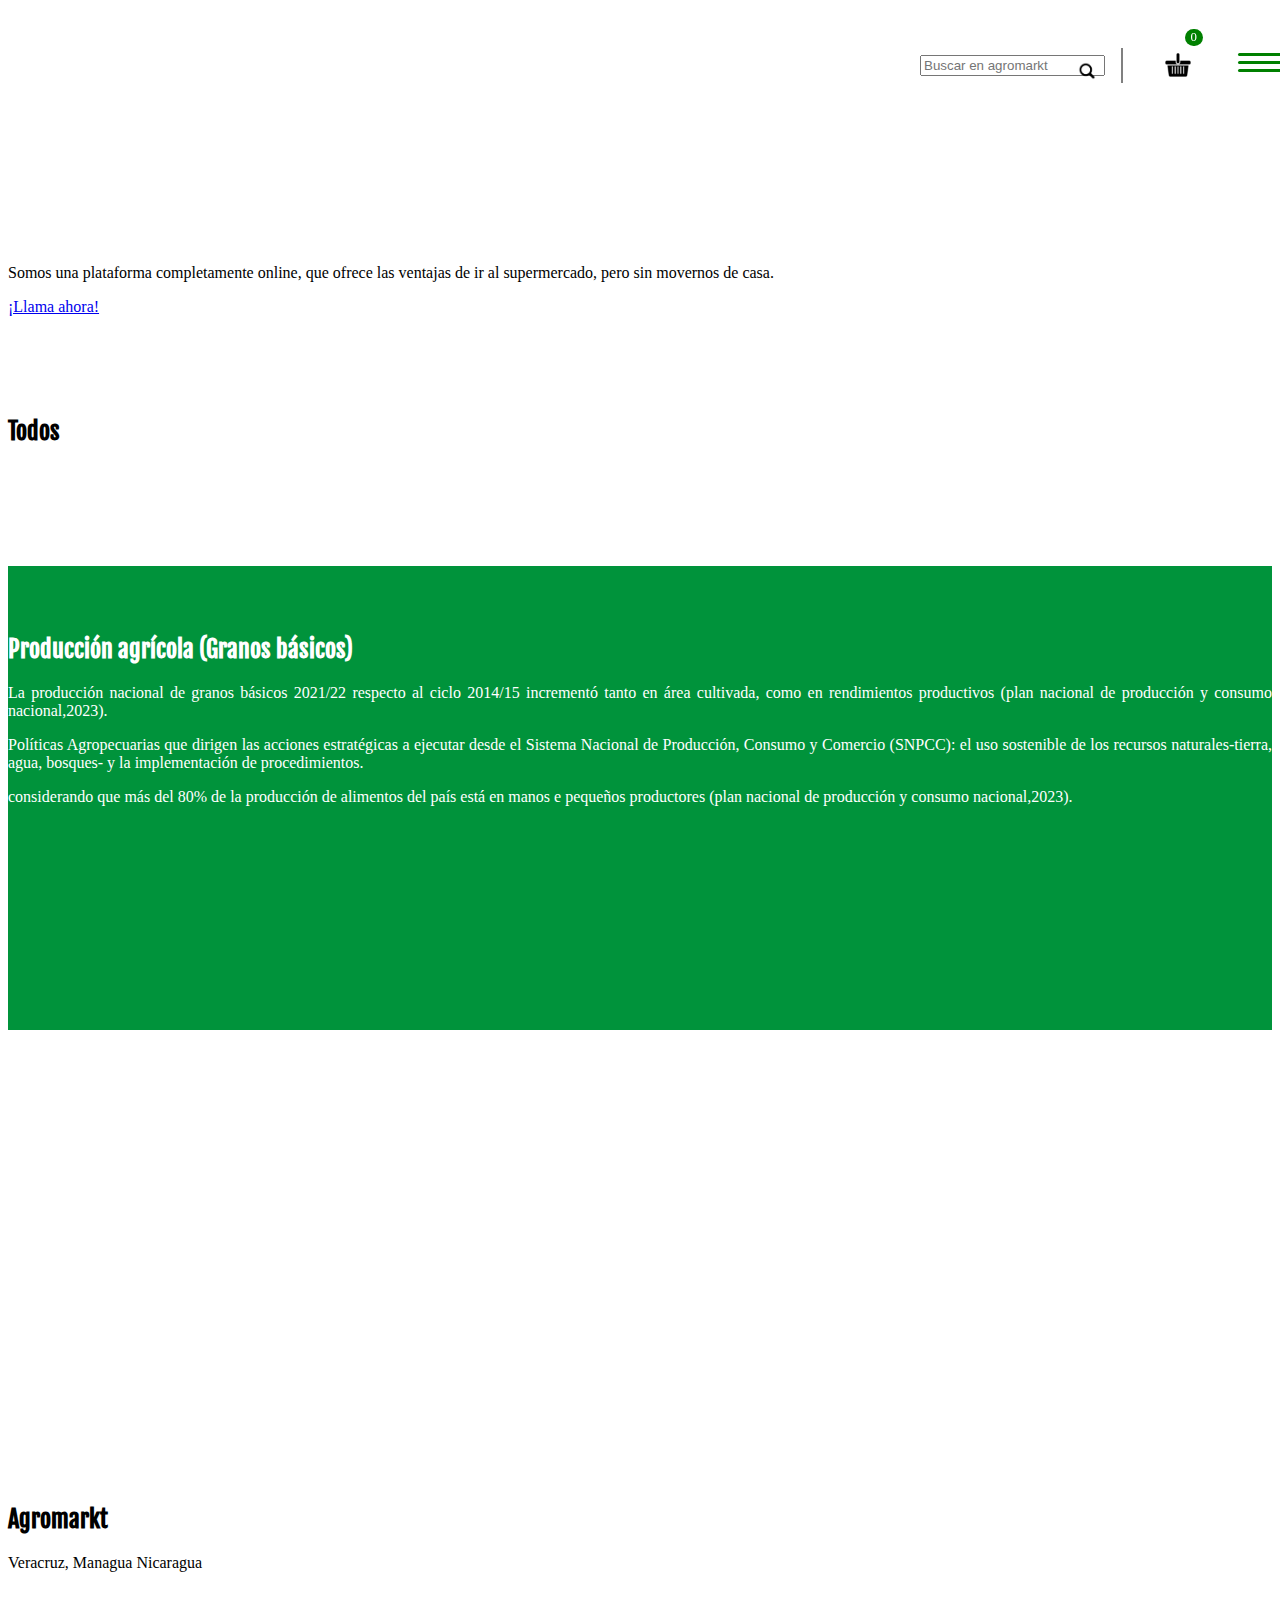
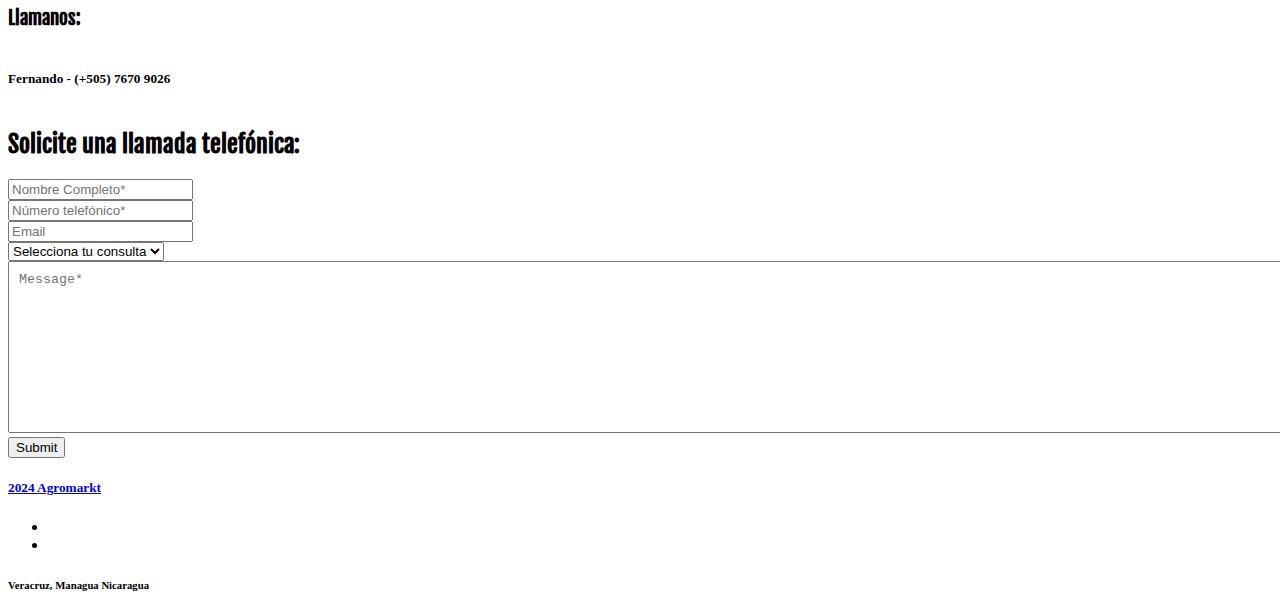
==== commit 4dd9b636: "SE ESTA MEJORANDO EL DISENIO DEL SHOP" ====
--- a/index.html
+++ b/index.html
@@ -49,9 +49,9 @@
 
                 <div class="nav-social">
                     <ul class="nav-social-items">
-                        <li>
-                            <a target="_blank" href="#" class="nav-social-link"><img src="img/shopping-basket.png"
-                                    height="30" alt=""></a>
+                        <li class="btn-icon-shop">
+                            <span id="count-items">0</span>
+                            <img src="img/shopping-basket.png" height="30" alt="">
                         </li>
                     </ul>
 
@@ -67,15 +67,15 @@
         <!-- category bar -->
         <div class="bg-success">
             <div class="container d-flex justify-content-center align-items-center">
-                <span><p style="color: white; font-weight: 500; margin: 0;">Nuestras categorias: </p></span>
+                <span>
+                    <p style="color: white; font-weight: 500; margin: 0;">Nuestras categorias: </p>
+                </span>
 
                 <a id="perecederos" class="btn category-link pt-0 pb-0">Perecederos</a>
                 <a id="no-perecederos" class="btn category-link pt-0 pb-0">No perecederos</a>
 
             </div>
         </div>
-
-
         <!-- end category bar -->
 
 
@@ -94,16 +94,53 @@
                 <span style="width: 90%; height: 2px; background: rgba(128, 128, 128, 0.468);"></span>
 
                 <li class="navbar-item">
-                    <a href="#services" class="navbar-link">Términos  y condiciones</a>
+                    <a href="#services" class="navbar-link">Términos y condiciones</a>
                 </li>
                 <li class="navbar-item">
                     <a href="#contact" class="navbar-link">Políticas de privacidad</a>
                 </li>
 
                 <li class="navbar-item btn-login">
-                    <a href="#contact" class="navbar-link " >Log in</a>
+                    <a href="#contact" class="navbar-link ">Log in</a>
                 </li>
             </ul>
+        </div>
+
+        <!-- toggle menu shop  -->
+        <div class="shop-menu" id="shop-menu">
+            <div class="btn-icon-shop-x">
+            </div>
+            <div id="continer-shop-items" class="continer-shop-items">
+
+                <!-- <div class="shop-item">
+                    <div class="shop-img">
+                        <figure>
+                            <img src="img/products/cacao.png" alt="">
+                        </figure>
+                    </div>
+                    <div class="shop-info">
+                        <h3>Cacao</h3>
+                        <span>C$ 1200</span>
+                        <h6>Cacao</h6>
+                        <p>Granos Sequeira S.A.</p>
+                        <div class="container-btn-shop">
+                            <div class="input-group input-group-sm mb-3">
+                                <span class="input-group-append">
+                                    <button type="button" class="btn btn-danger btn-flat">-</button>
+                                </span>
+                                <input type="text" value="1" class="form-control rounded-0">
+                                <span class="input-group-append">
+                                    <button type="button" class="btn btn-success btn-flat btn-menu-+">+</button>
+                                </span>
+                            </div>
+
+                        </div>
+                    </div>
+                </div> -->
+            </div>
+            <div id="container-count">
+                <span>Total: <span>0.00</span></span>
+            </div>
         </div>
     </nav>
 
@@ -135,291 +172,6 @@
     <section id="products">
         <h2 class="text-center">Todos</h2>
         <div id="container-products" class="container-products">
-
-            <!-- FIRTS ROW -->
-
-            <div class="product-card">
-                <div class="box-img">
-                    <figure>
-                        <img src="img/products/azucar-morena.png" alt="">
-                    </figure>
-                    <span class="btn-add">+</span>
-                </div>
-                <div class="info-product">
-                    <p class="p-info">Venta al por mayor</p>
-                    <span class="price">
-                        C$ 1100.00
-                    </span>
-                    <p class="description">
-                        Azucar morena 50 Kg.
-                    </p>
-                    <p class="proveedor">
-                        Finca el ahorro
-                    </p>
-                </div>
-            </div>
-
-            <div class="product-card">
-                <div class="box-img">
-                    <figure>
-                        <img src="img/products/cebolla.png" alt="">
-                    </figure>
-                    <span class="btn-add">+</span>
-                </div>
-                <div class="info-product">
-                    <p class="p-info">Venta al por mayor</p>
-                    <span class="price">
-                        C$ 30.00
-                    </span>
-                    <p class="description">
-                        Cebolla blanca.
-                    </p>
-                </div>
-            </div>
-
-            <div class="product-card">
-                <div class="box-img">
-                    <figure>
-                        <img src="img/products/huevos.png" alt="">
-                    </figure>
-                    <span class="btn-add">+</span>
-                </div>
-                <div class="info-product">
-                    <p class="p-info">Venta al por mayor</p>
-                    <span class="price">
-                        C$ 155.00
-                    </span>
-                    <p class="description">
-                        Cajilla de huevos.
-                    </p>
-                </div>
-            </div>
-
-            <div class="product-card">
-                <div class="box-img">
-                    <figure>
-                        <img src="img/products/limon.png" alt="">
-                    </figure>
-                    <span class="btn-add">+</span>
-                </div>
-                <div class="info-product">
-                    <p class="p-info">Venta al por mayor</p>
-                    <span class="price">
-                        C$ 8.50
-                    </span>
-                    <p class="description">
-                        Limones grandes.
-                    </p>
-                </div>
-            </div>
-
-            <div class="product-card">
-                <div class="box-img">
-                    <figure>
-                        <img src="img/products/costal_arroz_min.png" alt="">
-                    </figure>
-                    <span class="btn-add">+</span>
-                </div>
-                <div class="info-product">
-                    <p class="p-info">Venta al por mayor</p>
-                    <span class="price">
-                        C$ 315.00
-                    </span>
-                    <p class="description">
-                        Costal de arroz 80/20.
-                    </p>
-                </div>
-            </div>
-
-            <!-- // END FIRTS ROW -->
-
-            <!-- SECOND ROW -->
-
-            <div class="product-card">
-                <div class="box-img">
-                    <figure>
-                        <img src="img/products/papa.jpeg" alt="">
-                    </figure>
-                    <span class="btn-add">+</span>
-                </div>
-                <div class="info-product">
-                    <p class="p-info">Venta al por mayor</p>
-                    <span class="price">
-                        C$ 35.00
-                    </span>
-                    <p class="description">
-                        Papa blanca.
-                    </p>
-                </div>
-            </div>
-
-            <div class="product-card">
-                <div class="box-img">
-                    <figure>
-                        <img src="img/products/tomate_verde.png" alt="">
-                    </figure>
-                    <span class="btn-add">+</span>
-                </div>
-                <div class="info-product">
-                    <p class="p-info">Venta al por mayor</p>
-                    <span class="price">
-                        C$ 25.00
-                    </span>
-                    <p class="description">
-                        Tomate verde Lbr.
-                    </p>
-                </div>
-            </div>
-
-            <div class="product-card">
-                <div class="box-img">
-                    <figure>
-                        <img src="img/products/perchuga-entera.png" alt="">
-                    </figure>
-                    <span class="btn-add">+</span>
-                </div>
-                <div class="info-product">
-                    <p class="p-info">Venta al por mayor</p>
-                    <span class="price">
-                        C$ 78.00
-                    </span>
-                    <p class="description">
-                        perchuga entera Lbr.
-                    </p>
-                </div>
-            </div>
-
-            <div class="product-card">
-                <div class="box-img">
-                    <figure>
-                        <img src="img/products/pierna-cerdo.png" alt="">
-                    </figure>
-                    <span class="btn-add">+</span>
-                </div>
-                <div class="info-product">
-                    <p class="p-info">Venta al por mayor</p>
-                    <span class="price">
-                        C$ 8.50
-                    </span>
-                    <p class="description">
-                        Piernda de cerdo.
-                    </p>
-                </div>
-            </div>
-
-            <div class="product-card">
-                <div class="box-img">
-                    <figure>
-                        <img src="img/products/tomate.png" alt="">
-                    </figure>
-                    <span class="btn-add">+</span>
-                </div>
-                <div class="info-product">
-                    <p class="p-info">Venta al por mayor</p>
-                    <span class="price">
-                        C$ 30.00
-                    </span>
-                    <p class="description">
-                        Tomate Lbr.
-                    </p>
-                </div>
-            </div>
-
-            <!-- // END SECOND ROW -->
-
-            <!-- THIRD ROW -->
-
-            <div class="product-card">
-                <div class="box-img">
-                    <figure>
-                        <img src="img/products/queso.jpg" alt="">
-                    </figure>
-                    <span class="btn-add">+</span>
-                </div>
-                <div class="info-product">
-                    <p class="p-info">Venta al por mayor</p>
-                    <span class="price">
-                        C$ 35.00
-                    </span>
-                    <p class="description">
-                        Queso seco Lbr.
-                    </p>
-                </div>
-            </div>
-
-            <div class="product-card">
-                <div class="box-img">
-                    <figure>
-                        <img src="img/products/azucar-refinada.png" alt="">
-                    </figure>
-                    <span class="btn-add">+</span>
-                </div>
-                <div class="info-product">
-                    <p class="p-info">Venta al por mayor</p>
-                    <span class="price">
-                        C$ 780.00
-                    </span>
-                    <p class="description">
-                        Azucar refinada costal.
-                    </p>
-                </div>
-            </div>
-
-            <div class="product-card">
-                <div class="box-img">
-                    <figure>
-                        <img src="img/products/chia.png" alt="">
-                    </figure>
-                    <span class="btn-add">+</span>
-                </div>
-                <div class="info-product">
-                    <p class="p-info">Venta al por mayor</p>
-                    <span class="price">
-                        C$ 32.00
-                    </span>
-                    <p class="description">
-                        Chia Lbr.
-                    </p>
-                </div>
-            </div>
-
-            <div class="product-card">
-                <div class="box-img">
-                    <figure>
-                        <img src="img/products/frijol-negro.png" alt="">
-                    </figure>
-                    <span class="btn-add">+</span>
-                </div>
-                <div class="info-product">
-                    <p class="p-info">Venta al por mayor</p>
-                    <span class="price">
-                        C$ 28.50
-                    </span>
-                    <p class="description">
-                        Frijol Negro x Lbr.
-                    </p>
-                </div>
-            </div>
-
-            <div class="product-card">
-                <div class="box-img">
-                    <figure>
-                        <img src="img/products/coco.png" alt="">
-                    </figure>
-                    <span class="btn-add">+</span>
-                </div>
-                <div class="info-product">
-                    <p class="p-info">Venta al por mayor</p>
-                    <span class="price">
-                        C$ 99.00
-                    </span>
-                    <p class="description">
-                        Coco ralado Lbr.
-                    </p>
-                </div>
-            </div>
-
-            <!-- // END SECOND ROW -->
 
         </div>
 
@@ -644,6 +396,7 @@
     <!-- GENERAL LOGIC FOR THIS PROJECT -->
     <script src="js/main.js"></script>
     <script src="js/draw-products.js"></script>
+    <script src="js/shop.js"></script>
     <!-- <script src="js/slider.js"></script> -->
 </body>
 
--- a/css/styles.css
+++ b/css/styles.css
@@ -7,6 +7,7 @@
 @import url("footer.css");
 @import url("map.css");
 @import url("about.css");
+@import url("shop.css");
 @import url("https://fonts.googleapis.com/css2?family=Fjalla+One&family=Raleway:wght@600&display=swap");
 
 :root {
@@ -105,6 +106,26 @@
   border-radius: 20px;
 }
 
+/* btn fo the all page */
+
+.btn-add-basket{
+  background: transparent;
+  border: 0;
+  border-radius: 50%;
+  appearance: none;
+  height: 2.5rem;
+  font-size: 1.5rem;
+  padding: 0 0.8rem;
+  cursor: pointer;
+  background-color: white;
+  box-shadow: inset 0 0 0 0.0625rem #09c538;
+  font-weight: 700;
+  text-decoration: none;
+  transition: all .1s cubic-bezier(.77, 0, .175, 1);
+  white-space: nowrap;
+
+}
+
 
 @media only screen and (max-width: 900px) {
   .nav-info {
@@ -112,7 +133,7 @@
   }
 
   .navbar-item {
-    font-size: 1.5rem;
+    font-size: 1.3rem;
   }
 
   .content-items{
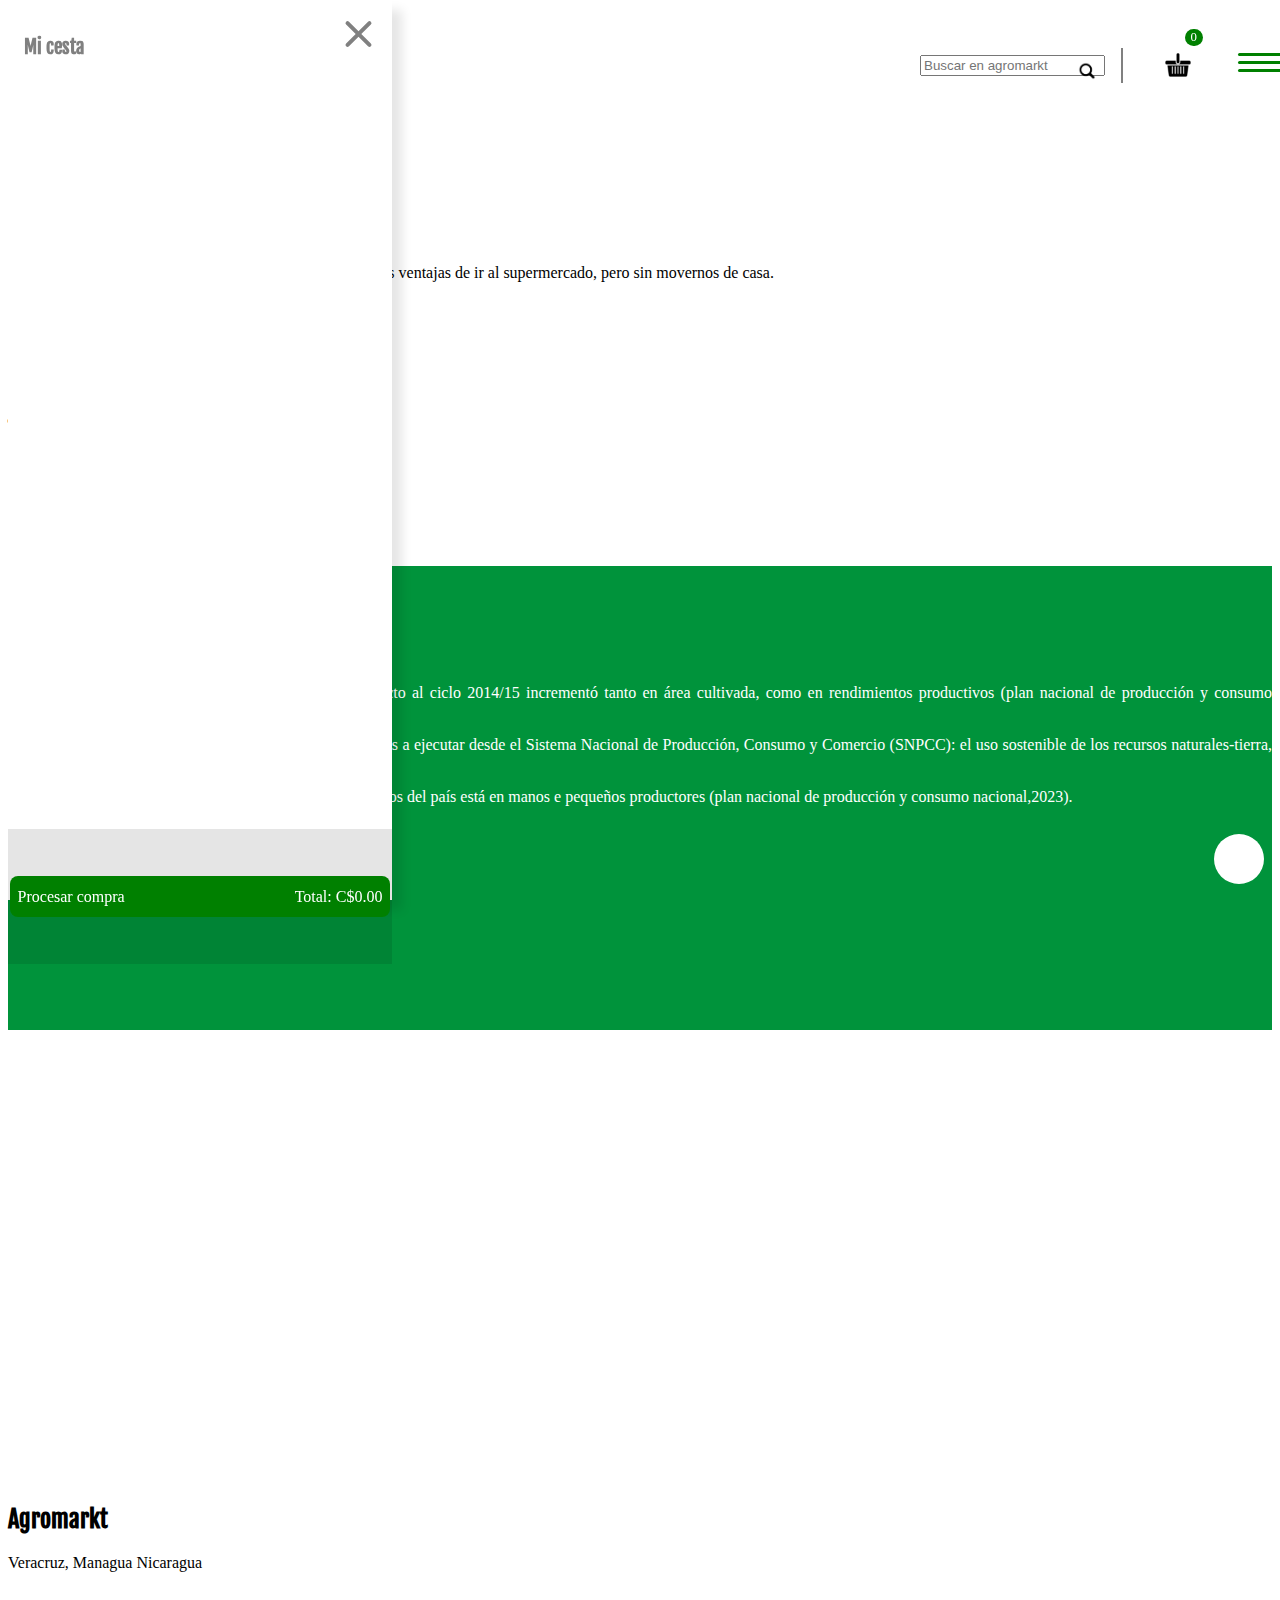
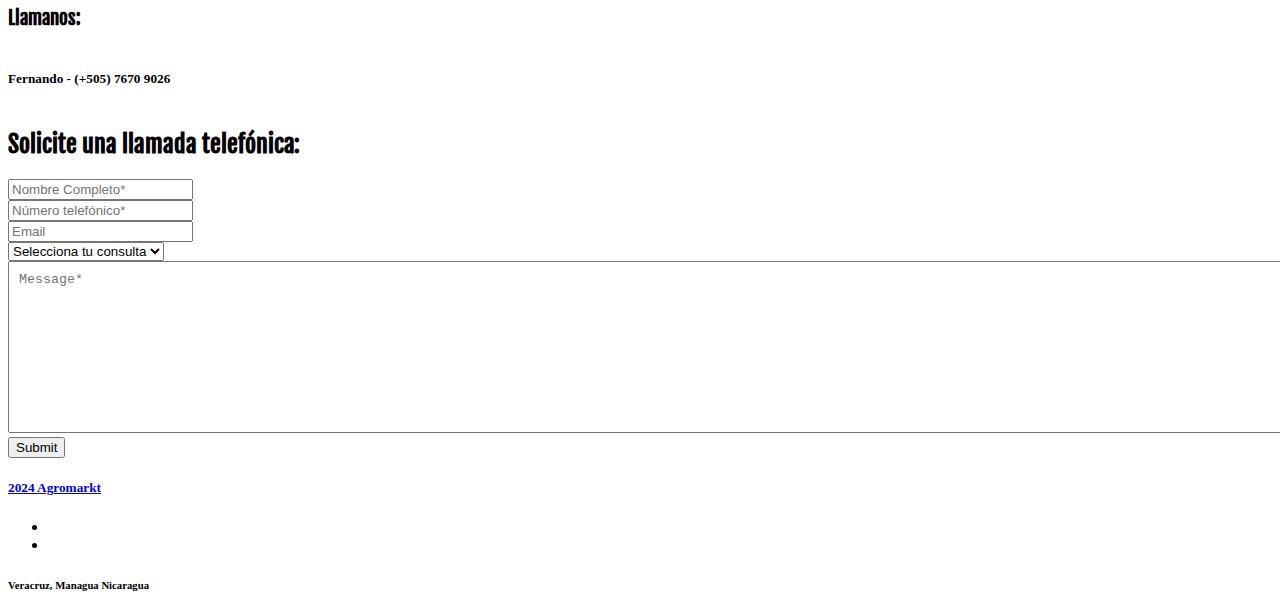
==== commit 5a1dcbad: "SE REALIZARON LAS MEJORAS EXPLICADAS POR EL CLIENTE" ====
--- a/index.html
+++ b/index.html
@@ -17,6 +17,10 @@
 
     <!-- GENERAL STULES CSS -->
     <link rel="stylesheet" href="css/styles.css">
+
+    <!-- LINK ICONS BOOSTRAP -->
+
+  <link href="libs/fontawesome-free/css/all.min.css" rel="stylesheet" />
 </head>
 
 <body>
@@ -108,40 +112,54 @@
 
         <!-- toggle menu shop  -->
         <div class="shop-menu" id="shop-menu">
-            <div class="btn-icon-shop-x">
-            </div>
+
+            <div class="shop-menu-header">
+              <h3>Mi cesta</h3>
+              <span class="btn-icon-shop-x"></span>
+            </div>
+    
             <div id="continer-shop-items" class="continer-shop-items">
-
-                <!-- <div class="shop-item">
-                    <div class="shop-img">
-                        <figure>
-                            <img src="img/products/cacao.png" alt="">
-                        </figure>
-                    </div>
-                    <div class="shop-info">
-                        <h3>Cacao</h3>
-                        <span>C$ 1200</span>
-                        <h6>Cacao</h6>
-                        <p>Granos Sequeira S.A.</p>
-                        <div class="container-btn-shop">
-                            <div class="input-group input-group-sm mb-3">
-                                <span class="input-group-append">
-                                    <button type="button" class="btn btn-danger btn-flat">-</button>
-                                </span>
-                                <input type="text" value="1" class="form-control rounded-0">
-                                <span class="input-group-append">
-                                    <button type="button" class="btn btn-success btn-flat btn-menu-+">+</button>
-                                </span>
-                            </div>
-
-                        </div>
-                    </div>
-                </div> -->
-            </div>
-            <div id="container-count">
-                <span>Total: <span>0.00</span></span>
-            </div>
-        </div>
+    
+              <!-- <div class="shop-item">
+                <div class="shop-img">
+                  <figure>
+                      <img src="assets/img/products/Shampoo-en-11.png" alt="">
+                  </figure>
+              </div>
+              <div class="shop-info">
+                  <h6>Acondicionador</h6>
+                  <span>C$ 300</span>
+                  <p class="shop-p">Capilar</p>
+                  <div class="container-btn-shop">
+                      <div class="input-group input-group-sm mb-3">
+                          <input onchange="btnShopPlus(this)" data-id="${e.id}" name="cant" type="number" min+"1" max="1000" step="1" value="1" class="form-control rounded-0">
+                      </div>
+                      <span>Total producto: C$<span>0.00</span></span>
+                  </div>
+              </div>
+    
+              </div> -->
+            </div>
+    
+            <div id="container-shop-mount">
+    
+              <span id="cont-delivery-cost" style="font-size: .9rem; margin: .4rem 0rem; display: none;"><strong>Costo de envio: </strong> C$ <span id="delivery-cost">0.00</span> </span>
+              <!-- <div class="container-input">
+                <label for="moto">Moto: </label>
+                <input id="moto" type="checkbox">
+    
+                <label for="moto">Vehivulo: </label>
+                <input id="vehiculo" type="checkbox">
+              </div> -->
+    
+              <div id="container-count">
+                <span>Procesar compra</span>
+                  <span>Total: C$<span id="total-mount">0.00</span></span>
+              </div>
+              
+            </div>
+            
+          </div>
     </nav>
 
     <!-- // End Navbar -->
--- a/css/styles.css
+++ b/css/styles.css
@@ -65,6 +65,9 @@
 /* STYLES FOR ICON */
 
 #icon {
+  background: white;
+  border-radius: 50%;
+  
   position: fixed;
   right: 1rem;
   bottom: 1rem;
--- a/libs/fontawesome-free/css/all.min.css
+++ b/libs/fontawesome-free/css/all.min.css
@@ -0,0 +1,9 @@
+/*!
+ * Font Awesome Free 6.5.1 by @fontawesome - https://fontawesome.com
+ * License - https://fontawesome.com/license/free (Icons: CC BY 4.0, Fonts: SIL OFL 1.1, Code: MIT License)
+ * Copyright 2023 Fonticons, Inc.
+ */
+.fa{font-family:var(--fa-style-family,"Font Awesome 6 Free");font-weight:var(--fa-style,900)}.fa,.fa-brands,.fa-classic,.fa-regular,.fa-sharp,.fa-solid,.fab,.far,.fas{-moz-osx-font-smoothing:grayscale;-webkit-font-smoothing:antialiased;display:var(--fa-display,inline-block);font-style:normal;font-variant:normal;line-height:1;text-rendering:auto}.fa-classic,.fa-regular,.fa-solid,.far,.fas{font-family:"Font Awesome 6 Free"}.fa-brands,.fab{font-family:"Font Awesome 6 Brands"}.fa-1x{font-size:1em}.fa-2x{font-size:2em}.fa-3x{font-size:3em}.fa-4x{font-size:4em}.fa-5x{font-size:5em}.fa-6x{font-size:6em}.fa-7x{font-size:7em}.fa-8x{font-size:8em}.fa-9x{font-size:9em}.fa-10x{font-size:10em}.fa-2xs{font-size:.625em;line-height:.1em;vertical-align:.225em}.fa-xs{font-size:.75em;line-height:.08333em;vertical-align:.125em}.fa-sm{font-size:.875em;line-height:.07143em;vertical-align:.05357em}.fa-lg{font-size:1.25em;line-height:.05em;vertical-align:-.075em}.fa-xl{font-size:1.5em;line-height:.04167em;vertical-align:-.125em}.fa-2xl{font-size:2em;line-height:.03125em;vertical-align:-.1875em}.fa-fw{text-align:center;width:1.25em}.fa-ul{list-style-type:none;margin-left:var(--fa-li-margin,2.5em);padding-left:0}.fa-ul>li{position:relative}.fa-li{left:calc(var(--fa-li-width, 2em)*-1);position:absolute;text-align:center;width:var(--fa-li-width,2em);line-height:inherit}.fa-border{border-radius:var(--fa-border-radius,.1em);border:var(--fa-border-width,.08em) var(--fa-border-style,solid) var(--fa-border-color,#eee);padding:var(--fa-border-padding,.2em .25em .15em)}.fa-pull-left{float:left;margin-right:var(--fa-pull-margin,.3em)}.fa-pull-right{float:right;margin-left:var(--fa-pull-margin,.3em)}.fa-beat{-webkit-animation-name:fa-beat;animation-name:fa-beat;-webkit-animation-delay:var(--fa-animation-delay,0s);animation-delay:var(--fa-animation-delay,0s);-webkit-animation-direction:var(--fa-animation-direction,normal);animation-direction:var(--fa-animation-direction,normal);-webkit-animation-duration:var(--fa-animation-duration,1s);animation-duration:var(--fa-animation-duration,1s);-webkit-animation-iteration-count:var(--fa-animation-iteration-count,infinite);animation-iteration-count:var(--fa-animation-iteration-count,infinite);-webkit-animation-timing-function:var(--fa-animation-timing,ease-in-out);animation-timing-function:var(--fa-animation-timing,ease-in-out)}.fa-bounce{-webkit-animation-name:fa-bounce;animation-name:fa-bounce;-webkit-animation-delay:var(--fa-animation-delay,0s);animation-delay:var(--fa-animation-delay,0s);-webkit-animation-direction:var(--fa-animation-direction,normal);animation-direction:var(--fa-animation-direction,normal);-webkit-animation-duration:var(--fa-animation-duration,1s);animation-duration:var(--fa-animation-duration,1s);-webkit-animation-iteration-count:var(--fa-animation-iteration-count,infinite);animation-iteration-count:var(--fa-animation-iteration-count,infinite);-webkit-animation-timing-function:var(--fa-animation-timing,cubic-bezier(.28,.84,.42,1));animation-timing-function:var(--fa-animation-timing,cubic-bezier(.28,.84,.42,1))}.fa-fade{-webkit-animation-name:fa-fade;animation-name:fa-fade;-webkit-animation-iteration-count:var(--fa-animation-iteration-count,infinite);animation-iteration-count:var(--fa-animation-iteration-count,infinite);-webkit-animation-timing-function:var(--fa-animation-timing,cubic-bezier(.4,0,.6,1));animation-timing-function:var(--fa-animation-timing,cubic-bezier(.4,0,.6,1))}.fa-beat-fade,.fa-fade{-webkit-animation-delay:var(--fa-animation-delay,0s);animation-delay:var(--fa-animation-delay,0s);-webkit-animation-direction:var(--fa-animation-direction,normal);animation-direction:var(--fa-animation-direction,normal);-webkit-animation-duration:var(--fa-animation-duration,1s);animation-duration:var(--fa-animation-duration,1s)}.fa-beat-fade{-webkit-animation-name:fa-beat-fade;animation-name:fa-beat-fade;-webkit-animation-iteration-count:var(--fa-animation-iteration-count,infinite);animation-iteration-count:var(--fa-animation-iteration-count,infinite);-webkit-animation-timing-function:var(--fa-animation-timing,cubic-bezier(.4,0,.6,1));animation-timing-function:var(--fa-animation-timing,cubic-bezier(.4,0,.6,1))}.fa-flip{-webkit-animation-name:fa-flip;animation-name:fa-flip;-webkit-animation-delay:var(--fa-animation-delay,0s);animation-delay:var(--fa-animation-delay,0s);-webkit-animation-direction:var(--fa-animation-direction,normal);animation-direction:var(--fa-animation-direction,normal);-webkit-animation-duration:var(--fa-animation-duration,1s);animation-duration:var(--fa-animation-duration,1s);-webkit-animation-iteration-count:var(--fa-animation-iteration-count,infinite);animation-iteration-count:var(--fa-animation-iteration-count,infinite);-webkit-animation-timing-function:var(--fa-animation-timing,ease-in-out);animation-timing-function:var(--fa-animation-timing,ease-in-out)}.fa-shake{-webkit-animation-name:fa-shake;animation-name:fa-shake;-webkit-animation-duration:var(--fa-animation-duration,1s);animation-duration:var(--fa-animation-duration,1s);-webkit-animation-iteration-count:var(--fa-animation-iteration-count,infinite);animation-iteration-count:var(--fa-animation-iteration-count,infinite);-webkit-animation-timing-function:var(--fa-animation-timing,linear);animation-timing-function:var(--fa-animation-timing,linear)}.fa-shake,.fa-spin{-webkit-animation-delay:var(--fa-animation-delay,0s);animation-delay:var(--fa-animation-delay,0s);-webkit-animation-direction:var(--fa-animation-direction,normal);animation-direction:var(--fa-animation-direction,normal)}.fa-spin{-webkit-animation-name:fa-spin;animation-name:fa-spin;-webkit-animation-duration:var(--fa-animation-duration,2s);animation-duration:var(--fa-animation-duration,2s);-webkit-animation-iteration-count:var(--fa-animation-iteration-count,infinite);animation-iteration-count:var(--fa-animation-iteration-count,infinite);-webkit-animation-timing-function:var(--fa-animation-timing,linear);animation-timing-function:var(--fa-animation-timing,linear)}.fa-spin-reverse{--fa-animation-direction:reverse}.fa-pulse,.fa-spin-pulse{-webkit-animation-name:fa-spin;animation-name:fa-spin;-webkit-animation-direction:var(--fa-animation-direction,normal);animation-direction:var(--fa-animation-direction,normal);-webkit-animation-duration:var(--fa-animation-duration,1s);animation-duration:var(--fa-animation-duration,1s);-webkit-animation-iteration-count:var(--fa-animation-iteration-count,infinite);animation-iteration-count:var(--fa-animation-iteration-count,infinite);-webkit-animation-timing-function:var(--fa-animation-timing,steps(8));animation-timing-function:var(--fa-animation-timing,steps(8))}@media (prefers-reduced-motion:reduce){.fa-beat,.fa-beat-fade,.fa-bounce,.fa-fade,.fa-flip,.fa-pulse,.fa-shake,.fa-spin,.fa-spin-pulse{-webkit-animation-delay:-1ms;animation-delay:-1ms;-webkit-animation-duration:1ms;animation-duration:1ms;-webkit-animation-iteration-count:1;animation-iteration-count:1;-webkit-transition-delay:0s;transition-delay:0s;-webkit-transition-duration:0s;transition-duration:0s}}@-webkit-keyframes fa-beat{0%,90%{-webkit-transform:scale(1);transform:scale(1)}45%{-webkit-transform:scale(var(--fa-beat-scale,1.25));transform:scale(var(--fa-beat-scale,1.25))}}@keyframes fa-beat{0%,90%{-webkit-transform:scale(1);transform:scale(1)}45%{-webkit-transform:scale(var(--fa-beat-scale,1.25));transform:scale(var(--fa-beat-scale,1.25))}}@-webkit-keyframes fa-bounce{0%{-webkit-transform:scale(1) translateY(0);transform:scale(1) translateY(0)}10%{-webkit-transform:scale(var(--fa-bounce-start-scale-x,1.1),var(--fa-bounce-start-scale-y,.9)) translateY(0);transform:scale(var(--fa-bounce-start-scale-x,1.1),var(--fa-bounce-start-scale-y,.9)) translateY(0)}30%{-webkit-transform:scale(var(--fa-bounce-jump-scale-x,.9),var(--fa-bounce-jump-scale-y,1.1)) translateY(var(--fa-bounce-height,-.5em));transform:scale(var(--fa-bounce-jump-scale-x,.9),var(--fa-bounce-jump-scale-y,1.1)) translateY(var(--fa-bounce-height,-.5em))}50%{-webkit-transform:scale(var(--fa-bounce-land-scale-x,1.05),var(--fa-bounce-land-scale-y,.95)) translateY(0);transform:scale(var(--fa-bounce-land-scale-x,1.05),var(--fa-bounce-land-scale-y,.95)) translateY(0)}57%{-webkit-transform:scale(1) translateY(var(--fa-bounce-rebound,-.125em));transform:scale(1) translateY(var(--fa-bounce-rebound,-.125em))}64%{-webkit-transform:scale(1) translateY(0);transform:scale(1) translateY(0)}to{-webkit-transform:scale(1) translateY(0);transform:scale(1) translateY(0)}}@keyframes fa-bounce{0%{-webkit-transform:scale(1) translateY(0);transform:scale(1) translateY(0)}10%{-webkit-transform:scale(var(--fa-bounce-start-scale-x,1.1),var(--fa-bounce-start-scale-y,.9)) translateY(0);transform:scale(var(--fa-bounce-start-scale-x,1.1),var(--fa-bounce-start-scale-y,.9)) translateY(0)}30%{-webkit-transform:scale(var(--fa-bounce-jump-scale-x,.9),var(--fa-bounce-jump-scale-y,1.1)) translateY(var(--fa-bounce-height,-.5em));transform:scale(var(--fa-bounce-jump-scale-x,.9),var(--fa-bounce-jump-scale-y,1.1)) translateY(var(--fa-bounce-height,-.5em))}50%{-webkit-transform:scale(var(--fa-bounce-land-scale-x,1.05),var(--fa-bounce-land-scale-y,.95)) translateY(0);transform:scale(var(--fa-bounce-land-scale-x,1.05),var(--fa-bounce-land-scale-y,.95)) translateY(0)}57%{-webkit-transform:scale(1) translateY(var(--fa-bounce-rebound,-.125em));transform:scale(1) translateY(var(--fa-bounce-rebound,-.125em))}64%{-webkit-transform:scale(1) translateY(0);transform:scale(1) translateY(0)}to{-webkit-transform:scale(1) translateY(0);transform:scale(1) translateY(0)}}@-webkit-keyframes fa-fade{50%{opacity:var(--fa-fade-opacity,.4)}}@keyframes fa-fade{50%{opacity:var(--fa-fade-opacity,.4)}}@-webkit-keyframes fa-beat-fade{0%,to{opacity:var(--fa-beat-fade-opacity,.4);-webkit-transform:scale(1);transform:scale(1)}50%{opacity:1;-webkit-transform:scale(var(--fa-beat-fade-scale,1.125));transform:scale(var(--fa-beat-fade-scale,1.125))}}@keyframes fa-beat-fade{0%,to{opacity:var(--fa-beat-fade-opacity,.4);-webkit-transform:scale(1);transform:scale(1)}50%{opacity:1;-webkit-transform:scale(var(--fa-beat-fade-scale,1.125));transform:scale(var(--fa-beat-fade-scale,1.125))}}@-webkit-keyframes fa-flip{50%{-webkit-transform:rotate3d(var(--fa-flip-x,0),var(--fa-flip-y,1),var(--fa-flip-z,0),var(--fa-flip-angle,-180deg));transform:rotate3d(var(--fa-flip-x,0),var(--fa-flip-y,1),var(--fa-flip-z,0),var(--fa-flip-angle,-180deg))}}@keyframes fa-flip{50%{-webkit-transform:rotate3d(var(--fa-flip-x,0),var(--fa-flip-y,1),var(--fa-flip-z,0),var(--fa-flip-angle,-180deg));transform:rotate3d(var(--fa-flip-x,0),var(--fa-flip-y,1),var(--fa-flip-z,0),var(--fa-flip-angle,-180deg))}}@-webkit-keyframes fa-shake{0%{-webkit-transform:rotate(-15deg);transform:rotate(-15deg)}4%{-webkit-transform:rotate(15deg);transform:rotate(15deg)}8%,24%{-webkit-transform:rotate(-18deg);transform:rotate(-18deg)}12%,28%{-webkit-transform:rotate(18deg);transform:rotate(18deg)}16%{-webkit-transform:rotate(-22deg);transform:rotate(-22deg)}20%{-webkit-transform:rotate(22deg);transform:rotate(22deg)}32%{-webkit-transform:rotate(-12deg);transform:rotate(-12deg)}36%{-webkit-transform:rotate(12deg);transform:rotate(12deg)}40%,to{-webkit-transform:rotate(0deg);transform:rotate(0deg)}}@keyframes fa-shake{0%{-webkit-transform:rotate(-15deg);transform:rotate(-15deg)}4%{-webkit-transform:rotate(15deg);transform:rotate(15deg)}8%,24%{-webkit-transform:rotate(-18deg);transform:rotate(-18deg)}12%,28%{-webkit-transform:rotate(18deg);transform:rotate(18deg)}16%{-webkit-transform:rotate(-22deg);transform:rotate(-22deg)}20%{-webkit-transform:rotate(22deg);transform:rotate(22deg)}32%{-webkit-transform:rotate(-12deg);transform:rotate(-12deg)}36%{-webkit-transform:rotate(12deg);transform:rotate(12deg)}40%,to{-webkit-transform:rotate(0deg);transform:rotate(0deg)}}@-webkit-keyframes fa-spin{0%{-webkit-transform:rotate(0deg);transform:rotate(0deg)}to{-webkit-transform:rotate(1turn);transform:rotate(1turn)}}@keyframes fa-spin{0%{-webkit-transform:rotate(0deg);transform:rotate(0deg)}to{-webkit-transform:rotate(1turn);transform:rotate(1turn)}}.fa-rotate-90{-webkit-transform:rotate(90deg);transform:rotate(90deg)}.fa-rotate-180{-webkit-transform:rotate(180deg);transform:rotate(180deg)}.fa-rotate-270{-webkit-transform:rotate(270deg);transform:rotate(270deg)}.fa-flip-horizontal{-webkit-transform:scaleX(-1);transform:scaleX(-1)}.fa-flip-vertical{-webkit-transform:scaleY(-1);transform:scaleY(-1)}.fa-flip-both,.fa-flip-horizontal.fa-flip-vertical{-webkit-transform:scale(-1);transform:scale(-1)}.fa-rotate-by{-webkit-transform:rotate(var(--fa-rotate-angle,none));transform:rotate(var(--fa-rotate-angle,none))}.fa-stack{display:inline-block;height:2em;line-height:2em;position:relative;vertical-align:middle;width:2.5em}.fa-stack-1x,.fa-stack-2x{left:0;position:absolute;text-align:center;width:100%;z-index:var(--fa-stack-z-index,auto)}.fa-stack-1x{line-height:inherit}.fa-stack-2x{font-size:2em}.fa-inverse{color:var(--fa-inverse,#fff)}
+
+.fa-0:before{content:"\30"}.fa-1:before{content:"\31"}.fa-2:before{content:"\32"}.fa-3:before{content:"\33"}.fa-4:before{content:"\34"}.fa-5:before{content:"\35"}.fa-6:before{content:"\36"}.fa-7:before{content:"\37"}.fa-8:before{content:"\38"}.fa-9:before{content:"\39"}.fa-fill-drip:before{content:"\f576"}.fa-arrows-to-circle:before{content:"\e4bd"}.fa-chevron-circle-right:before,.fa-circle-chevron-right:before{content:"\f138"}.fa-at:before{content:"\40"}.fa-trash-alt:before,.fa-trash-can:before{content:"\f2ed"}.fa-text-height:before{content:"\f034"}.fa-user-times:before,.fa-user-xmark:before{content:"\f235"}.fa-stethoscope:before{content:"\f0f1"}.fa-comment-alt:before,.fa-message:before{content:"\f27a"}.fa-info:before{content:"\f129"}.fa-compress-alt:before,.fa-down-left-and-up-right-to-center:before{content:"\f422"}.fa-explosion:before{content:"\e4e9"}.fa-file-alt:before,.fa-file-lines:before,.fa-file-text:before{content:"\f15c"}.fa-wave-square:before{content:"\f83e"}.fa-ring:before{content:"\f70b"}.fa-building-un:before{content:"\e4d9"}.fa-dice-three:before{content:"\f527"}.fa-calendar-alt:before,.fa-calendar-days:before{content:"\f073"}.fa-anchor-circle-check:before{content:"\e4aa"}.fa-building-circle-arrow-right:before{content:"\e4d1"}.fa-volleyball-ball:before,.fa-volleyball:before{content:"\f45f"}.fa-arrows-up-to-line:before{content:"\e4c2"}.fa-sort-desc:before,.fa-sort-down:before{content:"\f0dd"}.fa-circle-minus:before,.fa-minus-circle:before{content:"\f056"}.fa-door-open:before{content:"\f52b"}.fa-right-from-bracket:before,.fa-sign-out-alt:before{content:"\f2f5"}.fa-atom:before{content:"\f5d2"}.fa-soap:before{content:"\e06e"}.fa-heart-music-camera-bolt:before,.fa-icons:before{content:"\f86d"}.fa-microphone-alt-slash:before,.fa-microphone-lines-slash:before{content:"\f539"}.fa-bridge-circle-check:before{content:"\e4c9"}.fa-pump-medical:before{content:"\e06a"}.fa-fingerprint:before{content:"\f577"}.fa-hand-point-right:before{content:"\f0a4"}.fa-magnifying-glass-location:before,.fa-search-location:before{content:"\f689"}.fa-forward-step:before,.fa-step-forward:before{content:"\f051"}.fa-face-smile-beam:before,.fa-smile-beam:before{content:"\f5b8"}.fa-flag-checkered:before{content:"\f11e"}.fa-football-ball:before,.fa-football:before{content:"\f44e"}.fa-school-circle-exclamation:before{content:"\e56c"}.fa-crop:before{content:"\f125"}.fa-angle-double-down:before,.fa-angles-down:before{content:"\f103"}.fa-users-rectangle:before{content:"\e594"}.fa-people-roof:before{content:"\e537"}.fa-people-line:before{content:"\e534"}.fa-beer-mug-empty:before,.fa-beer:before{content:"\f0fc"}.fa-diagram-predecessor:before{content:"\e477"}.fa-arrow-up-long:before,.fa-long-arrow-up:before{content:"\f176"}.fa-burn:before,.fa-fire-flame-simple:before{content:"\f46a"}.fa-male:before,.fa-person:before{content:"\f183"}.fa-laptop:before{content:"\f109"}.fa-file-csv:before{content:"\f6dd"}.fa-menorah:before{content:"\f676"}.fa-truck-plane:before{content:"\e58f"}.fa-record-vinyl:before{content:"\f8d9"}.fa-face-grin-stars:before,.fa-grin-stars:before{content:"\f587"}.fa-bong:before{content:"\f55c"}.fa-pastafarianism:before,.fa-spaghetti-monster-flying:before{content:"\f67b"}.fa-arrow-down-up-across-line:before{content:"\e4af"}.fa-spoon:before,.fa-utensil-spoon:before{content:"\f2e5"}.fa-jar-wheat:before{content:"\e517"}.fa-envelopes-bulk:before,.fa-mail-bulk:before{content:"\f674"}.fa-file-circle-exclamation:before{content:"\e4eb"}.fa-circle-h:before,.fa-hospital-symbol:before{content:"\f47e"}.fa-pager:before{content:"\f815"}.fa-address-book:before,.fa-contact-book:before{content:"\f2b9"}.fa-strikethrough:before{content:"\f0cc"}.fa-k:before{content:"\4b"}.fa-landmark-flag:before{content:"\e51c"}.fa-pencil-alt:before,.fa-pencil:before{content:"\f303"}.fa-backward:before{content:"\f04a"}.fa-caret-right:before{content:"\f0da"}.fa-comments:before{content:"\f086"}.fa-file-clipboard:before,.fa-paste:before{content:"\f0ea"}.fa-code-pull-request:before{content:"\e13c"}.fa-clipboard-list:before{content:"\f46d"}.fa-truck-loading:before,.fa-truck-ramp-box:before{content:"\f4de"}.fa-user-check:before{content:"\f4fc"}.fa-vial-virus:before{content:"\e597"}.fa-sheet-plastic:before{content:"\e571"}.fa-blog:before{content:"\f781"}.fa-user-ninja:before{content:"\f504"}.fa-person-arrow-up-from-line:before{content:"\e539"}.fa-scroll-torah:before,.fa-torah:before{content:"\f6a0"}.fa-broom-ball:before,.fa-quidditch-broom-ball:before,.fa-quidditch:before{content:"\f458"}.fa-toggle-off:before{content:"\f204"}.fa-archive:before,.fa-box-archive:before{content:"\f187"}.fa-person-drowning:before{content:"\e545"}.fa-arrow-down-9-1:before,.fa-sort-numeric-desc:before,.fa-sort-numeric-down-alt:before{content:"\f886"}.fa-face-grin-tongue-squint:before,.fa-grin-tongue-squint:before{content:"\f58a"}.fa-spray-can:before{content:"\f5bd"}.fa-truck-monster:before{content:"\f63b"}.fa-w:before{content:"\57"}.fa-earth-africa:before,.fa-globe-africa:before{content:"\f57c"}.fa-rainbow:before{content:"\f75b"}.fa-circle-notch:before{content:"\f1ce"}.fa-tablet-alt:before,.fa-tablet-screen-button:before{content:"\f3fa"}.fa-paw:before{content:"\f1b0"}.fa-cloud:before{content:"\f0c2"}.fa-trowel-bricks:before{content:"\e58a"}.fa-face-flushed:before,.fa-flushed:before{content:"\f579"}.fa-hospital-user:before{content:"\f80d"}.fa-tent-arrow-left-right:before{content:"\e57f"}.fa-gavel:before,.fa-legal:before{content:"\f0e3"}.fa-binoculars:before{content:"\f1e5"}.fa-microphone-slash:before{content:"\f131"}.fa-box-tissue:before{content:"\e05b"}.fa-motorcycle:before{content:"\f21c"}.fa-bell-concierge:before,.fa-concierge-bell:before{content:"\f562"}.fa-pen-ruler:before,.fa-pencil-ruler:before{content:"\f5ae"}.fa-people-arrows-left-right:before,.fa-people-arrows:before{content:"\e068"}.fa-mars-and-venus-burst:before{content:"\e523"}.fa-caret-square-right:before,.fa-square-caret-right:before{content:"\f152"}.fa-cut:before,.fa-scissors:before{content:"\f0c4"}.fa-sun-plant-wilt:before{content:"\e57a"}.fa-toilets-portable:before{content:"\e584"}.fa-hockey-puck:before{content:"\f453"}.fa-table:before{content:"\f0ce"}.fa-magnifying-glass-arrow-right:before{content:"\e521"}.fa-digital-tachograph:before,.fa-tachograph-digital:before{content:"\f566"}.fa-users-slash:before{content:"\e073"}.fa-clover:before{content:"\e139"}.fa-mail-reply:before,.fa-reply:before{content:"\f3e5"}.fa-star-and-crescent:before{content:"\f699"}.fa-house-fire:before{content:"\e50c"}.fa-minus-square:before,.fa-square-minus:before{content:"\f146"}.fa-helicopter:before{content:"\f533"}.fa-compass:before{content:"\f14e"}.fa-caret-square-down:before,.fa-square-caret-down:before{content:"\f150"}.fa-file-circle-question:before{content:"\e4ef"}.fa-laptop-code:before{content:"\f5fc"}.fa-swatchbook:before{content:"\f5c3"}.fa-prescription-bottle:before{content:"\f485"}.fa-bars:before,.fa-navicon:before{content:"\f0c9"}.fa-people-group:before{content:"\e533"}.fa-hourglass-3:before,.fa-hourglass-end:before{content:"\f253"}.fa-heart-broken:before,.fa-heart-crack:before{content:"\f7a9"}.fa-external-link-square-alt:before,.fa-square-up-right:before{content:"\f360"}.fa-face-kiss-beam:before,.fa-kiss-beam:before{content:"\f597"}.fa-film:before{content:"\f008"}.fa-ruler-horizontal:before{content:"\f547"}.fa-people-robbery:before{content:"\e536"}.fa-lightbulb:before{content:"\f0eb"}.fa-caret-left:before{content:"\f0d9"}.fa-circle-exclamation:before,.fa-exclamation-circle:before{content:"\f06a"}.fa-school-circle-xmark:before{content:"\e56d"}.fa-arrow-right-from-bracket:before,.fa-sign-out:before{content:"\f08b"}.fa-chevron-circle-down:before,.fa-circle-chevron-down:before{content:"\f13a"}.fa-unlock-alt:before,.fa-unlock-keyhole:before{content:"\f13e"}.fa-cloud-showers-heavy:before{content:"\f740"}.fa-headphones-alt:before,.fa-headphones-simple:before{content:"\f58f"}.fa-sitemap:before{content:"\f0e8"}.fa-circle-dollar-to-slot:before,.fa-donate:before{content:"\f4b9"}.fa-memory:before{content:"\f538"}.fa-road-spikes:before{content:"\e568"}.fa-fire-burner:before{content:"\e4f1"}.fa-flag:before{content:"\f024"}.fa-hanukiah:before{content:"\f6e6"}.fa-feather:before{content:"\f52d"}.fa-volume-down:before,.fa-volume-low:before{content:"\f027"}.fa-comment-slash:before{content:"\f4b3"}.fa-cloud-sun-rain:before{content:"\f743"}.fa-compress:before{content:"\f066"}.fa-wheat-alt:before,.fa-wheat-awn:before{content:"\e2cd"}.fa-ankh:before{content:"\f644"}.fa-hands-holding-child:before{content:"\e4fa"}.fa-asterisk:before{content:"\2a"}.fa-check-square:before,.fa-square-check:before{content:"\f14a"}.fa-peseta-sign:before{content:"\e221"}.fa-header:before,.fa-heading:before{content:"\f1dc"}.fa-ghost:before{content:"\f6e2"}.fa-list-squares:before,.fa-list:before{content:"\f03a"}.fa-phone-square-alt:before,.fa-square-phone-flip:before{content:"\f87b"}.fa-cart-plus:before{content:"\f217"}.fa-gamepad:before{content:"\f11b"}.fa-circle-dot:before,.fa-dot-circle:before{content:"\f192"}.fa-dizzy:before,.fa-face-dizzy:before{content:"\f567"}.fa-egg:before{content:"\f7fb"}.fa-house-medical-circle-xmark:before{content:"\e513"}.fa-campground:before{content:"\f6bb"}.fa-folder-plus:before{content:"\f65e"}.fa-futbol-ball:before,.fa-futbol:before,.fa-soccer-ball:before{content:"\f1e3"}.fa-paint-brush:before,.fa-paintbrush:before{content:"\f1fc"}.fa-lock:before{content:"\f023"}.fa-gas-pump:before{content:"\f52f"}.fa-hot-tub-person:before,.fa-hot-tub:before{content:"\f593"}.fa-map-location:before,.fa-map-marked:before{content:"\f59f"}.fa-house-flood-water:before{content:"\e50e"}.fa-tree:before{content:"\f1bb"}.fa-bridge-lock:before{content:"\e4cc"}.fa-sack-dollar:before{content:"\f81d"}.fa-edit:before,.fa-pen-to-square:before{content:"\f044"}.fa-car-side:before{content:"\f5e4"}.fa-share-alt:before,.fa-share-nodes:before{content:"\f1e0"}.fa-heart-circle-minus:before{content:"\e4ff"}.fa-hourglass-2:before,.fa-hourglass-half:before{content:"\f252"}.fa-microscope:before{content:"\f610"}.fa-sink:before{content:"\e06d"}.fa-bag-shopping:before,.fa-shopping-bag:before{content:"\f290"}.fa-arrow-down-z-a:before,.fa-sort-alpha-desc:before,.fa-sort-alpha-down-alt:before{content:"\f881"}.fa-mitten:before{content:"\f7b5"}.fa-person-rays:before{content:"\e54d"}.fa-users:before{content:"\f0c0"}.fa-eye-slash:before{content:"\f070"}.fa-flask-vial:before{content:"\e4f3"}.fa-hand-paper:before,.fa-hand:before{content:"\f256"}.fa-om:before{content:"\f679"}.fa-worm:before{content:"\e599"}.fa-house-circle-xmark:before{content:"\e50b"}.fa-plug:before{content:"\f1e6"}.fa-chevron-up:before{content:"\f077"}.fa-hand-spock:before{content:"\f259"}.fa-stopwatch:before{content:"\f2f2"}.fa-face-kiss:before,.fa-kiss:before{content:"\f596"}.fa-bridge-circle-xmark:before{content:"\e4cb"}.fa-face-grin-tongue:before,.fa-grin-tongue:before{content:"\f589"}.fa-chess-bishop:before{content:"\f43a"}.fa-face-grin-wink:before,.fa-grin-wink:before{content:"\f58c"}.fa-deaf:before,.fa-deafness:before,.fa-ear-deaf:before,.fa-hard-of-hearing:before{content:"\f2a4"}.fa-road-circle-check:before{content:"\e564"}.fa-dice-five:before{content:"\f523"}.fa-rss-square:before,.fa-square-rss:before{content:"\f143"}.fa-land-mine-on:before{content:"\e51b"}.fa-i-cursor:before{content:"\f246"}.fa-stamp:before{content:"\f5bf"}.fa-stairs:before{content:"\e289"}.fa-i:before{content:"\49"}.fa-hryvnia-sign:before,.fa-hryvnia:before{content:"\f6f2"}.fa-pills:before{content:"\f484"}.fa-face-grin-wide:before,.fa-grin-alt:before{content:"\f581"}.fa-tooth:before{content:"\f5c9"}.fa-v:before{content:"\56"}.fa-bangladeshi-taka-sign:before{content:"\e2e6"}.fa-bicycle:before{content:"\f206"}.fa-rod-asclepius:before,.fa-rod-snake:before,.fa-staff-aesculapius:before,.fa-staff-snake:before{content:"\e579"}.fa-head-side-cough-slash:before{content:"\e062"}.fa-ambulance:before,.fa-truck-medical:before{content:"\f0f9"}.fa-wheat-awn-circle-exclamation:before{content:"\e598"}.fa-snowman:before{content:"\f7d0"}.fa-mortar-pestle:before{content:"\f5a7"}.fa-road-barrier:before{content:"\e562"}.fa-school:before{content:"\f549"}.fa-igloo:before{content:"\f7ae"}.fa-joint:before{content:"\f595"}.fa-angle-right:before{content:"\f105"}.fa-horse:before{content:"\f6f0"}.fa-q:before{content:"\51"}.fa-g:before{content:"\47"}.fa-notes-medical:before{content:"\f481"}.fa-temperature-2:before,.fa-temperature-half:before,.fa-thermometer-2:before,.fa-thermometer-half:before{content:"\f2c9"}.fa-dong-sign:before{content:"\e169"}.fa-capsules:before{content:"\f46b"}.fa-poo-bolt:before,.fa-poo-storm:before{content:"\f75a"}.fa-face-frown-open:before,.fa-frown-open:before{content:"\f57a"}.fa-hand-point-up:before{content:"\f0a6"}.fa-money-bill:before{content:"\f0d6"}.fa-bookmark:before{content:"\f02e"}.fa-align-justify:before{content:"\f039"}.fa-umbrella-beach:before{content:"\f5ca"}.fa-helmet-un:before{content:"\e503"}.fa-bullseye:before{content:"\f140"}.fa-bacon:before{content:"\f7e5"}.fa-hand-point-down:before{content:"\f0a7"}.fa-arrow-up-from-bracket:before{content:"\e09a"}.fa-folder-blank:before,.fa-folder:before{content:"\f07b"}.fa-file-medical-alt:before,.fa-file-waveform:before{content:"\f478"}.fa-radiation:before{content:"\f7b9"}.fa-chart-simple:before{content:"\e473"}.fa-mars-stroke:before{content:"\f229"}.fa-vial:before{content:"\f492"}.fa-dashboard:before,.fa-gauge-med:before,.fa-gauge:before,.fa-tachometer-alt-average:before{content:"\f624"}.fa-magic-wand-sparkles:before,.fa-wand-magic-sparkles:before{content:"\e2ca"}.fa-e:before{content:"\45"}.fa-pen-alt:before,.fa-pen-clip:before{content:"\f305"}.fa-bridge-circle-exclamation:before{content:"\e4ca"}.fa-user:before{content:"\f007"}.fa-school-circle-check:before{content:"\e56b"}.fa-dumpster:before{content:"\f793"}.fa-shuttle-van:before,.fa-van-shuttle:before{content:"\f5b6"}.fa-building-user:before{content:"\e4da"}.fa-caret-square-left:before,.fa-square-caret-left:before{content:"\f191"}.fa-highlighter:before{content:"\f591"}.fa-key:before{content:"\f084"}.fa-bullhorn:before{content:"\f0a1"}.fa-globe:before{content:"\f0ac"}.fa-synagogue:before{content:"\f69b"}.fa-person-half-dress:before{content:"\e548"}.fa-road-bridge:before{content:"\e563"}.fa-location-arrow:before{content:"\f124"}.fa-c:before{content:"\43"}.fa-tablet-button:before{content:"\f10a"}.fa-building-lock:before{content:"\e4d6"}.fa-pizza-slice:before{content:"\f818"}.fa-money-bill-wave:before{content:"\f53a"}.fa-area-chart:before,.fa-chart-area:before{content:"\f1fe"}.fa-house-flag:before{content:"\e50d"}.fa-person-circle-minus:before{content:"\e540"}.fa-ban:before,.fa-cancel:before{content:"\f05e"}.fa-camera-rotate:before{content:"\e0d8"}.fa-air-freshener:before,.fa-spray-can-sparkles:before{content:"\f5d0"}.fa-star:before{content:"\f005"}.fa-repeat:before{content:"\f363"}.fa-cross:before{content:"\f654"}.fa-box:before{content:"\f466"}.fa-venus-mars:before{content:"\f228"}.fa-arrow-pointer:before,.fa-mouse-pointer:before{content:"\f245"}.fa-expand-arrows-alt:before,.fa-maximize:before{content:"\f31e"}.fa-charging-station:before{content:"\f5e7"}.fa-shapes:before,.fa-triangle-circle-square:before{content:"\f61f"}.fa-random:before,.fa-shuffle:before{content:"\f074"}.fa-person-running:before,.fa-running:before{content:"\f70c"}.fa-mobile-retro:before{content:"\e527"}.fa-grip-lines-vertical:before{content:"\f7a5"}.fa-spider:before{content:"\f717"}.fa-hands-bound:before{content:"\e4f9"}.fa-file-invoice-dollar:before{content:"\f571"}.fa-plane-circle-exclamation:before{content:"\e556"}.fa-x-ray:before{content:"\f497"}.fa-spell-check:before{content:"\f891"}.fa-slash:before{content:"\f715"}.fa-computer-mouse:before,.fa-mouse:before{content:"\f8cc"}.fa-arrow-right-to-bracket:before,.fa-sign-in:before{content:"\f090"}.fa-shop-slash:before,.fa-store-alt-slash:before{content:"\e070"}.fa-server:before{content:"\f233"}.fa-virus-covid-slash:before{content:"\e4a9"}.fa-shop-lock:before{content:"\e4a5"}.fa-hourglass-1:before,.fa-hourglass-start:before{content:"\f251"}.fa-blender-phone:before{content:"\f6b6"}.fa-building-wheat:before{content:"\e4db"}.fa-person-breastfeeding:before{content:"\e53a"}.fa-right-to-bracket:before,.fa-sign-in-alt:before{content:"\f2f6"}.fa-venus:before{content:"\f221"}.fa-passport:before{content:"\f5ab"}.fa-heart-pulse:before,.fa-heartbeat:before{content:"\f21e"}.fa-people-carry-box:before,.fa-people-carry:before{content:"\f4ce"}.fa-temperature-high:before{content:"\f769"}.fa-microchip:before{content:"\f2db"}.fa-crown:before{content:"\f521"}.fa-weight-hanging:before{content:"\f5cd"}.fa-xmarks-lines:before{content:"\e59a"}.fa-file-prescription:before{content:"\f572"}.fa-weight-scale:before,.fa-weight:before{content:"\f496"}.fa-user-friends:before,.fa-user-group:before{content:"\f500"}.fa-arrow-up-a-z:before,.fa-sort-alpha-up:before{content:"\f15e"}.fa-chess-knight:before{content:"\f441"}.fa-face-laugh-squint:before,.fa-laugh-squint:before{content:"\f59b"}.fa-wheelchair:before{content:"\f193"}.fa-arrow-circle-up:before,.fa-circle-arrow-up:before{content:"\f0aa"}.fa-toggle-on:before{content:"\f205"}.fa-person-walking:before,.fa-walking:before{content:"\f554"}.fa-l:before{content:"\4c"}.fa-fire:before{content:"\f06d"}.fa-bed-pulse:before,.fa-procedures:before{content:"\f487"}.fa-shuttle-space:before,.fa-space-shuttle:before{content:"\f197"}.fa-face-laugh:before,.fa-laugh:before{content:"\f599"}.fa-folder-open:before{content:"\f07c"}.fa-heart-circle-plus:before{content:"\e500"}.fa-code-fork:before{content:"\e13b"}.fa-city:before{content:"\f64f"}.fa-microphone-alt:before,.fa-microphone-lines:before{content:"\f3c9"}.fa-pepper-hot:before{content:"\f816"}.fa-unlock:before{content:"\f09c"}.fa-colon-sign:before{content:"\e140"}.fa-headset:before{content:"\f590"}.fa-store-slash:before{content:"\e071"}.fa-road-circle-xmark:before{content:"\e566"}.fa-user-minus:before{content:"\f503"}.fa-mars-stroke-up:before,.fa-mars-stroke-v:before{content:"\f22a"}.fa-champagne-glasses:before,.fa-glass-cheers:before{content:"\f79f"}.fa-clipboard:before{content:"\f328"}.fa-house-circle-exclamation:before{content:"\e50a"}.fa-file-arrow-up:before,.fa-file-upload:before{content:"\f574"}.fa-wifi-3:before,.fa-wifi-strong:before,.fa-wifi:before{content:"\f1eb"}.fa-bath:before,.fa-bathtub:before{content:"\f2cd"}.fa-underline:before{content:"\f0cd"}.fa-user-edit:before,.fa-user-pen:before{content:"\f4ff"}.fa-signature:before{content:"\f5b7"}.fa-stroopwafel:before{content:"\f551"}.fa-bold:before{content:"\f032"}.fa-anchor-lock:before{content:"\e4ad"}.fa-building-ngo:before{content:"\e4d7"}.fa-manat-sign:before{content:"\e1d5"}.fa-not-equal:before{content:"\f53e"}.fa-border-style:before,.fa-border-top-left:before{content:"\f853"}.fa-map-location-dot:before,.fa-map-marked-alt:before{content:"\f5a0"}.fa-jedi:before{content:"\f669"}.fa-poll:before,.fa-square-poll-vertical:before{content:"\f681"}.fa-mug-hot:before{content:"\f7b6"}.fa-battery-car:before,.fa-car-battery:before{content:"\f5df"}.fa-gift:before{content:"\f06b"}.fa-dice-two:before{content:"\f528"}.fa-chess-queen:before{content:"\f445"}.fa-glasses:before{content:"\f530"}.fa-chess-board:before{content:"\f43c"}.fa-building-circle-check:before{content:"\e4d2"}.fa-person-chalkboard:before{content:"\e53d"}.fa-mars-stroke-h:before,.fa-mars-stroke-right:before{content:"\f22b"}.fa-hand-back-fist:before,.fa-hand-rock:before{content:"\f255"}.fa-caret-square-up:before,.fa-square-caret-up:before{content:"\f151"}.fa-cloud-showers-water:before{content:"\e4e4"}.fa-bar-chart:before,.fa-chart-bar:before{content:"\f080"}.fa-hands-bubbles:before,.fa-hands-wash:before{content:"\e05e"}.fa-less-than-equal:before{content:"\f537"}.fa-train:before{content:"\f238"}.fa-eye-low-vision:before,.fa-low-vision:before{content:"\f2a8"}.fa-crow:before{content:"\f520"}.fa-sailboat:before{content:"\e445"}.fa-window-restore:before{content:"\f2d2"}.fa-plus-square:before,.fa-square-plus:before{content:"\f0fe"}.fa-torii-gate:before{content:"\f6a1"}.fa-frog:before{content:"\f52e"}.fa-bucket:before{content:"\e4cf"}.fa-image:before{content:"\f03e"}.fa-microphone:before{content:"\f130"}.fa-cow:before{content:"\f6c8"}.fa-caret-up:before{content:"\f0d8"}.fa-screwdriver:before{content:"\f54a"}.fa-folder-closed:before{content:"\e185"}.fa-house-tsunami:before{content:"\e515"}.fa-square-nfi:before{content:"\e576"}.fa-arrow-up-from-ground-water:before{content:"\e4b5"}.fa-glass-martini-alt:before,.fa-martini-glass:before{content:"\f57b"}.fa-rotate-back:before,.fa-rotate-backward:before,.fa-rotate-left:before,.fa-undo-alt:before{content:"\f2ea"}.fa-columns:before,.fa-table-columns:before{content:"\f0db"}.fa-lemon:before{content:"\f094"}.fa-head-side-mask:before{content:"\e063"}.fa-handshake:before{content:"\f2b5"}.fa-gem:before{content:"\f3a5"}.fa-dolly-box:before,.fa-dolly:before{content:"\f472"}.fa-smoking:before{content:"\f48d"}.fa-compress-arrows-alt:before,.fa-minimize:before{content:"\f78c"}.fa-monument:before{content:"\f5a6"}.fa-snowplow:before{content:"\f7d2"}.fa-angle-double-right:before,.fa-angles-right:before{content:"\f101"}.fa-cannabis:before{content:"\f55f"}.fa-circle-play:before,.fa-play-circle:before{content:"\f144"}.fa-tablets:before{content:"\f490"}.fa-ethernet:before{content:"\f796"}.fa-eur:before,.fa-euro-sign:before,.fa-euro:before{content:"\f153"}.fa-chair:before{content:"\f6c0"}.fa-check-circle:before,.fa-circle-check:before{content:"\f058"}.fa-circle-stop:before,.fa-stop-circle:before{content:"\f28d"}.fa-compass-drafting:before,.fa-drafting-compass:before{content:"\f568"}.fa-plate-wheat:before{content:"\e55a"}.fa-icicles:before{content:"\f7ad"}.fa-person-shelter:before{content:"\e54f"}.fa-neuter:before{content:"\f22c"}.fa-id-badge:before{content:"\f2c1"}.fa-marker:before{content:"\f5a1"}.fa-face-laugh-beam:before,.fa-laugh-beam:before{content:"\f59a"}.fa-helicopter-symbol:before{content:"\e502"}.fa-universal-access:before{content:"\f29a"}.fa-chevron-circle-up:before,.fa-circle-chevron-up:before{content:"\f139"}.fa-lari-sign:before{content:"\e1c8"}.fa-volcano:before{content:"\f770"}.fa-person-walking-dashed-line-arrow-right:before{content:"\e553"}.fa-gbp:before,.fa-pound-sign:before,.fa-sterling-sign:before{content:"\f154"}.fa-viruses:before{content:"\e076"}.fa-square-person-confined:before{content:"\e577"}.fa-user-tie:before{content:"\f508"}.fa-arrow-down-long:before,.fa-long-arrow-down:before{content:"\f175"}.fa-tent-arrow-down-to-line:before{content:"\e57e"}.fa-certificate:before{content:"\f0a3"}.fa-mail-reply-all:before,.fa-reply-all:before{content:"\f122"}.fa-suitcase:before{content:"\f0f2"}.fa-person-skating:before,.fa-skating:before{content:"\f7c5"}.fa-filter-circle-dollar:before,.fa-funnel-dollar:before{content:"\f662"}.fa-camera-retro:before{content:"\f083"}.fa-arrow-circle-down:before,.fa-circle-arrow-down:before{content:"\f0ab"}.fa-arrow-right-to-file:before,.fa-file-import:before{content:"\f56f"}.fa-external-link-square:before,.fa-square-arrow-up-right:before{content:"\f14c"}.fa-box-open:before{content:"\f49e"}.fa-scroll:before{content:"\f70e"}.fa-spa:before{content:"\f5bb"}.fa-location-pin-lock:before{content:"\e51f"}.fa-pause:before{content:"\f04c"}.fa-hill-avalanche:before{content:"\e507"}.fa-temperature-0:before,.fa-temperature-empty:before,.fa-thermometer-0:before,.fa-thermometer-empty:before{content:"\f2cb"}.fa-bomb:before{content:"\f1e2"}.fa-registered:before{content:"\f25d"}.fa-address-card:before,.fa-contact-card:before,.fa-vcard:before{content:"\f2bb"}.fa-balance-scale-right:before,.fa-scale-unbalanced-flip:before{content:"\f516"}.fa-subscript:before{content:"\f12c"}.fa-diamond-turn-right:before,.fa-directions:before{content:"\f5eb"}.fa-burst:before{content:"\e4dc"}.fa-house-laptop:before,.fa-laptop-house:before{content:"\e066"}.fa-face-tired:before,.fa-tired:before{content:"\f5c8"}.fa-money-bills:before{content:"\e1f3"}.fa-smog:before{content:"\f75f"}.fa-crutch:before{content:"\f7f7"}.fa-cloud-arrow-up:before,.fa-cloud-upload-alt:before,.fa-cloud-upload:before{content:"\f0ee"}.fa-palette:before{content:"\f53f"}.fa-arrows-turn-right:before{content:"\e4c0"}.fa-vest:before{content:"\e085"}.fa-ferry:before{content:"\e4ea"}.fa-arrows-down-to-people:before{content:"\e4b9"}.fa-seedling:before,.fa-sprout:before{content:"\f4d8"}.fa-arrows-alt-h:before,.fa-left-right:before{content:"\f337"}.fa-boxes-packing:before{content:"\e4c7"}.fa-arrow-circle-left:before,.fa-circle-arrow-left:before{content:"\f0a8"}.fa-group-arrows-rotate:before{content:"\e4f6"}.fa-bowl-food:before{content:"\e4c6"}.fa-candy-cane:before{content:"\f786"}.fa-arrow-down-wide-short:before,.fa-sort-amount-asc:before,.fa-sort-amount-down:before{content:"\f160"}.fa-cloud-bolt:before,.fa-thunderstorm:before{content:"\f76c"}.fa-remove-format:before,.fa-text-slash:before{content:"\f87d"}.fa-face-smile-wink:before,.fa-smile-wink:before{content:"\f4da"}.fa-file-word:before{content:"\f1c2"}.fa-file-powerpoint:before{content:"\f1c4"}.fa-arrows-h:before,.fa-arrows-left-right:before{content:"\f07e"}.fa-house-lock:before{content:"\e510"}.fa-cloud-arrow-down:before,.fa-cloud-download-alt:before,.fa-cloud-download:before{content:"\f0ed"}.fa-children:before{content:"\e4e1"}.fa-blackboard:before,.fa-chalkboard:before{content:"\f51b"}.fa-user-alt-slash:before,.fa-user-large-slash:before{content:"\f4fa"}.fa-envelope-open:before{content:"\f2b6"}.fa-handshake-alt-slash:before,.fa-handshake-simple-slash:before{content:"\e05f"}.fa-mattress-pillow:before{content:"\e525"}.fa-guarani-sign:before{content:"\e19a"}.fa-arrows-rotate:before,.fa-refresh:before,.fa-sync:before{content:"\f021"}.fa-fire-extinguisher:before{content:"\f134"}.fa-cruzeiro-sign:before{content:"\e152"}.fa-greater-than-equal:before{content:"\f532"}.fa-shield-alt:before,.fa-shield-halved:before{content:"\f3ed"}.fa-atlas:before,.fa-book-atlas:before{content:"\f558"}.fa-virus:before{content:"\e074"}.fa-envelope-circle-check:before{content:"\e4e8"}.fa-layer-group:before{content:"\f5fd"}.fa-arrows-to-dot:before{content:"\e4be"}.fa-archway:before{content:"\f557"}.fa-heart-circle-check:before{content:"\e4fd"}.fa-house-chimney-crack:before,.fa-house-damage:before{content:"\f6f1"}.fa-file-archive:before,.fa-file-zipper:before{content:"\f1c6"}.fa-square:before{content:"\f0c8"}.fa-glass-martini:before,.fa-martini-glass-empty:before{content:"\f000"}.fa-couch:before{content:"\f4b8"}.fa-cedi-sign:before{content:"\e0df"}.fa-italic:before{content:"\f033"}.fa-church:before{content:"\f51d"}.fa-comments-dollar:before{content:"\f653"}.fa-democrat:before{content:"\f747"}.fa-z:before{content:"\5a"}.fa-person-skiing:before,.fa-skiing:before{content:"\f7c9"}.fa-road-lock:before{content:"\e567"}.fa-a:before{content:"\41"}.fa-temperature-arrow-down:before,.fa-temperature-down:before{content:"\e03f"}.fa-feather-alt:before,.fa-feather-pointed:before{content:"\f56b"}.fa-p:before{content:"\50"}.fa-snowflake:before{content:"\f2dc"}.fa-newspaper:before{content:"\f1ea"}.fa-ad:before,.fa-rectangle-ad:before{content:"\f641"}.fa-arrow-circle-right:before,.fa-circle-arrow-right:before{content:"\f0a9"}.fa-filter-circle-xmark:before{content:"\e17b"}.fa-locust:before{content:"\e520"}.fa-sort:before,.fa-unsorted:before{content:"\f0dc"}.fa-list-1-2:before,.fa-list-numeric:before,.fa-list-ol:before{content:"\f0cb"}.fa-person-dress-burst:before{content:"\e544"}.fa-money-check-alt:before,.fa-money-check-dollar:before{content:"\f53d"}.fa-vector-square:before{content:"\f5cb"}.fa-bread-slice:before{content:"\f7ec"}.fa-language:before{content:"\f1ab"}.fa-face-kiss-wink-heart:before,.fa-kiss-wink-heart:before{content:"\f598"}.fa-filter:before{content:"\f0b0"}.fa-question:before{content:"\3f"}.fa-file-signature:before{content:"\f573"}.fa-arrows-alt:before,.fa-up-down-left-right:before{content:"\f0b2"}.fa-house-chimney-user:before{content:"\e065"}.fa-hand-holding-heart:before{content:"\f4be"}.fa-puzzle-piece:before{content:"\f12e"}.fa-money-check:before{content:"\f53c"}.fa-star-half-alt:before,.fa-star-half-stroke:before{content:"\f5c0"}.fa-code:before{content:"\f121"}.fa-glass-whiskey:before,.fa-whiskey-glass:before{content:"\f7a0"}.fa-building-circle-exclamation:before{content:"\e4d3"}.fa-magnifying-glass-chart:before{content:"\e522"}.fa-arrow-up-right-from-square:before,.fa-external-link:before{content:"\f08e"}.fa-cubes-stacked:before{content:"\e4e6"}.fa-krw:before,.fa-won-sign:before,.fa-won:before{content:"\f159"}.fa-virus-covid:before{content:"\e4a8"}.fa-austral-sign:before{content:"\e0a9"}.fa-f:before{content:"\46"}.fa-leaf:before{content:"\f06c"}.fa-road:before{content:"\f018"}.fa-cab:before,.fa-taxi:before{content:"\f1ba"}.fa-person-circle-plus:before{content:"\e541"}.fa-chart-pie:before,.fa-pie-chart:before{content:"\f200"}.fa-bolt-lightning:before{content:"\e0b7"}.fa-sack-xmark:before{content:"\e56a"}.fa-file-excel:before{content:"\f1c3"}.fa-file-contract:before{content:"\f56c"}.fa-fish-fins:before{content:"\e4f2"}.fa-building-flag:before{content:"\e4d5"}.fa-face-grin-beam:before,.fa-grin-beam:before{content:"\f582"}.fa-object-ungroup:before{content:"\f248"}.fa-poop:before{content:"\f619"}.fa-location-pin:before,.fa-map-marker:before{content:"\f041"}.fa-kaaba:before{content:"\f66b"}.fa-toilet-paper:before{content:"\f71e"}.fa-hard-hat:before,.fa-hat-hard:before,.fa-helmet-safety:before{content:"\f807"}.fa-eject:before{content:"\f052"}.fa-arrow-alt-circle-right:before,.fa-circle-right:before{content:"\f35a"}.fa-plane-circle-check:before{content:"\e555"}.fa-face-rolling-eyes:before,.fa-meh-rolling-eyes:before{content:"\f5a5"}.fa-object-group:before{content:"\f247"}.fa-chart-line:before,.fa-line-chart:before{content:"\f201"}.fa-mask-ventilator:before{content:"\e524"}.fa-arrow-right:before{content:"\f061"}.fa-map-signs:before,.fa-signs-post:before{content:"\f277"}.fa-cash-register:before{content:"\f788"}.fa-person-circle-question:before{content:"\e542"}.fa-h:before{content:"\48"}.fa-tarp:before{content:"\e57b"}.fa-screwdriver-wrench:before,.fa-tools:before{content:"\f7d9"}.fa-arrows-to-eye:before{content:"\e4bf"}.fa-plug-circle-bolt:before{content:"\e55b"}.fa-heart:before{content:"\f004"}.fa-mars-and-venus:before{content:"\f224"}.fa-home-user:before,.fa-house-user:before{content:"\e1b0"}.fa-dumpster-fire:before{content:"\f794"}.fa-house-crack:before{content:"\e3b1"}.fa-cocktail:before,.fa-martini-glass-citrus:before{content:"\f561"}.fa-face-surprise:before,.fa-surprise:before{content:"\f5c2"}.fa-bottle-water:before{content:"\e4c5"}.fa-circle-pause:before,.fa-pause-circle:before{content:"\f28b"}.fa-toilet-paper-slash:before{content:"\e072"}.fa-apple-alt:before,.fa-apple-whole:before{content:"\f5d1"}.fa-kitchen-set:before{content:"\e51a"}.fa-r:before{content:"\52"}.fa-temperature-1:before,.fa-temperature-quarter:before,.fa-thermometer-1:before,.fa-thermometer-quarter:before{content:"\f2ca"}.fa-cube:before{content:"\f1b2"}.fa-bitcoin-sign:before{content:"\e0b4"}.fa-shield-dog:before{content:"\e573"}.fa-solar-panel:before{content:"\f5ba"}.fa-lock-open:before{content:"\f3c1"}.fa-elevator:before{content:"\e16d"}.fa-money-bill-transfer:before{content:"\e528"}.fa-money-bill-trend-up:before{content:"\e529"}.fa-house-flood-water-circle-arrow-right:before{content:"\e50f"}.fa-poll-h:before,.fa-square-poll-horizontal:before{content:"\f682"}.fa-circle:before{content:"\f111"}.fa-backward-fast:before,.fa-fast-backward:before{content:"\f049"}.fa-recycle:before{content:"\f1b8"}.fa-user-astronaut:before{content:"\f4fb"}.fa-plane-slash:before{content:"\e069"}.fa-trademark:before{content:"\f25c"}.fa-basketball-ball:before,.fa-basketball:before{content:"\f434"}.fa-satellite-dish:before{content:"\f7c0"}.fa-arrow-alt-circle-up:before,.fa-circle-up:before{content:"\f35b"}.fa-mobile-alt:before,.fa-mobile-screen-button:before{content:"\f3cd"}.fa-volume-high:before,.fa-volume-up:before{content:"\f028"}.fa-users-rays:before{content:"\e593"}.fa-wallet:before{content:"\f555"}.fa-clipboard-check:before{content:"\f46c"}.fa-file-audio:before{content:"\f1c7"}.fa-burger:before,.fa-hamburger:before{content:"\f805"}.fa-wrench:before{content:"\f0ad"}.fa-bugs:before{content:"\e4d0"}.fa-rupee-sign:before,.fa-rupee:before{content:"\f156"}.fa-file-image:before{content:"\f1c5"}.fa-circle-question:before,.fa-question-circle:before{content:"\f059"}.fa-plane-departure:before{content:"\f5b0"}.fa-handshake-slash:before{content:"\e060"}.fa-book-bookmark:before{content:"\e0bb"}.fa-code-branch:before{content:"\f126"}.fa-hat-cowboy:before{content:"\f8c0"}.fa-bridge:before{content:"\e4c8"}.fa-phone-alt:before,.fa-phone-flip:before{content:"\f879"}.fa-truck-front:before{content:"\e2b7"}.fa-cat:before{content:"\f6be"}.fa-anchor-circle-exclamation:before{content:"\e4ab"}.fa-truck-field:before{content:"\e58d"}.fa-route:before{content:"\f4d7"}.fa-clipboard-question:before{content:"\e4e3"}.fa-panorama:before{content:"\e209"}.fa-comment-medical:before{content:"\f7f5"}.fa-teeth-open:before{content:"\f62f"}.fa-file-circle-minus:before{content:"\e4ed"}.fa-tags:before{content:"\f02c"}.fa-wine-glass:before{content:"\f4e3"}.fa-fast-forward:before,.fa-forward-fast:before{content:"\f050"}.fa-face-meh-blank:before,.fa-meh-blank:before{content:"\f5a4"}.fa-parking:before,.fa-square-parking:before{content:"\f540"}.fa-house-signal:before{content:"\e012"}.fa-bars-progress:before,.fa-tasks-alt:before{content:"\f828"}.fa-faucet-drip:before{content:"\e006"}.fa-cart-flatbed:before,.fa-dolly-flatbed:before{content:"\f474"}.fa-ban-smoking:before,.fa-smoking-ban:before{content:"\f54d"}.fa-terminal:before{content:"\f120"}.fa-mobile-button:before{content:"\f10b"}.fa-house-medical-flag:before{content:"\e514"}.fa-basket-shopping:before,.fa-shopping-basket:before{content:"\f291"}.fa-tape:before{content:"\f4db"}.fa-bus-alt:before,.fa-bus-simple:before{content:"\f55e"}.fa-eye:before{content:"\f06e"}.fa-face-sad-cry:before,.fa-sad-cry:before{content:"\f5b3"}.fa-audio-description:before{content:"\f29e"}.fa-person-military-to-person:before{content:"\e54c"}.fa-file-shield:before{content:"\e4f0"}.fa-user-slash:before{content:"\f506"}.fa-pen:before{content:"\f304"}.fa-tower-observation:before{content:"\e586"}.fa-file-code:before{content:"\f1c9"}.fa-signal-5:before,.fa-signal-perfect:before,.fa-signal:before{content:"\f012"}.fa-bus:before{content:"\f207"}.fa-heart-circle-xmark:before{content:"\e501"}.fa-home-lg:before,.fa-house-chimney:before{content:"\e3af"}.fa-window-maximize:before{content:"\f2d0"}.fa-face-frown:before,.fa-frown:before{content:"\f119"}.fa-prescription:before{content:"\f5b1"}.fa-shop:before,.fa-store-alt:before{content:"\f54f"}.fa-floppy-disk:before,.fa-save:before{content:"\f0c7"}.fa-vihara:before{content:"\f6a7"}.fa-balance-scale-left:before,.fa-scale-unbalanced:before{content:"\f515"}.fa-sort-asc:before,.fa-sort-up:before{content:"\f0de"}.fa-comment-dots:before,.fa-commenting:before{content:"\f4ad"}.fa-plant-wilt:before{content:"\e5aa"}.fa-diamond:before{content:"\f219"}.fa-face-grin-squint:before,.fa-grin-squint:before{content:"\f585"}.fa-hand-holding-dollar:before,.fa-hand-holding-usd:before{content:"\f4c0"}.fa-bacterium:before{content:"\e05a"}.fa-hand-pointer:before{content:"\f25a"}.fa-drum-steelpan:before{content:"\f56a"}.fa-hand-scissors:before{content:"\f257"}.fa-hands-praying:before,.fa-praying-hands:before{content:"\f684"}.fa-arrow-right-rotate:before,.fa-arrow-rotate-forward:before,.fa-arrow-rotate-right:before,.fa-redo:before{content:"\f01e"}.fa-biohazard:before{content:"\f780"}.fa-location-crosshairs:before,.fa-location:before{content:"\f601"}.fa-mars-double:before{content:"\f227"}.fa-child-dress:before{content:"\e59c"}.fa-users-between-lines:before{content:"\e591"}.fa-lungs-virus:before{content:"\e067"}.fa-face-grin-tears:before,.fa-grin-tears:before{content:"\f588"}.fa-phone:before{content:"\f095"}.fa-calendar-times:before,.fa-calendar-xmark:before{content:"\f273"}.fa-child-reaching:before{content:"\e59d"}.fa-head-side-virus:before{content:"\e064"}.fa-user-cog:before,.fa-user-gear:before{content:"\f4fe"}.fa-arrow-up-1-9:before,.fa-sort-numeric-up:before{content:"\f163"}.fa-door-closed:before{content:"\f52a"}.fa-shield-virus:before{content:"\e06c"}.fa-dice-six:before{content:"\f526"}.fa-mosquito-net:before{content:"\e52c"}.fa-bridge-water:before{content:"\e4ce"}.fa-person-booth:before{content:"\f756"}.fa-text-width:before{content:"\f035"}.fa-hat-wizard:before{content:"\f6e8"}.fa-pen-fancy:before{content:"\f5ac"}.fa-digging:before,.fa-person-digging:before{content:"\f85e"}.fa-trash:before{content:"\f1f8"}.fa-gauge-simple-med:before,.fa-gauge-simple:before,.fa-tachometer-average:before{content:"\f629"}.fa-book-medical:before{content:"\f7e6"}.fa-poo:before{content:"\f2fe"}.fa-quote-right-alt:before,.fa-quote-right:before{content:"\f10e"}.fa-shirt:before,.fa-t-shirt:before,.fa-tshirt:before{content:"\f553"}.fa-cubes:before{content:"\f1b3"}.fa-divide:before{content:"\f529"}.fa-tenge-sign:before,.fa-tenge:before{content:"\f7d7"}.fa-headphones:before{content:"\f025"}.fa-hands-holding:before{content:"\f4c2"}.fa-hands-clapping:before{content:"\e1a8"}.fa-republican:before{content:"\f75e"}.fa-arrow-left:before{content:"\f060"}.fa-person-circle-xmark:before{content:"\e543"}.fa-ruler:before{content:"\f545"}.fa-align-left:before{content:"\f036"}.fa-dice-d6:before{content:"\f6d1"}.fa-restroom:before{content:"\f7bd"}.fa-j:before{content:"\4a"}.fa-users-viewfinder:before{content:"\e595"}.fa-file-video:before{content:"\f1c8"}.fa-external-link-alt:before,.fa-up-right-from-square:before{content:"\f35d"}.fa-table-cells:before,.fa-th:before{content:"\f00a"}.fa-file-pdf:before{content:"\f1c1"}.fa-bible:before,.fa-book-bible:before{content:"\f647"}.fa-o:before{content:"\4f"}.fa-medkit:before,.fa-suitcase-medical:before{content:"\f0fa"}.fa-user-secret:before{content:"\f21b"}.fa-otter:before{content:"\f700"}.fa-female:before,.fa-person-dress:before{content:"\f182"}.fa-comment-dollar:before{content:"\f651"}.fa-briefcase-clock:before,.fa-business-time:before{content:"\f64a"}.fa-table-cells-large:before,.fa-th-large:before{content:"\f009"}.fa-book-tanakh:before,.fa-tanakh:before{content:"\f827"}.fa-phone-volume:before,.fa-volume-control-phone:before{content:"\f2a0"}.fa-hat-cowboy-side:before{content:"\f8c1"}.fa-clipboard-user:before{content:"\f7f3"}.fa-child:before{content:"\f1ae"}.fa-lira-sign:before{content:"\f195"}.fa-satellite:before{content:"\f7bf"}.fa-plane-lock:before{content:"\e558"}.fa-tag:before{content:"\f02b"}.fa-comment:before{content:"\f075"}.fa-birthday-cake:before,.fa-cake-candles:before,.fa-cake:before{content:"\f1fd"}.fa-envelope:before{content:"\f0e0"}.fa-angle-double-up:before,.fa-angles-up:before{content:"\f102"}.fa-paperclip:before{content:"\f0c6"}.fa-arrow-right-to-city:before{content:"\e4b3"}.fa-ribbon:before{content:"\f4d6"}.fa-lungs:before{content:"\f604"}.fa-arrow-up-9-1:before,.fa-sort-numeric-up-alt:before{content:"\f887"}.fa-litecoin-sign:before{content:"\e1d3"}.fa-border-none:before{content:"\f850"}.fa-circle-nodes:before{content:"\e4e2"}.fa-parachute-box:before{content:"\f4cd"}.fa-indent:before{content:"\f03c"}.fa-truck-field-un:before{content:"\e58e"}.fa-hourglass-empty:before,.fa-hourglass:before{content:"\f254"}.fa-mountain:before{content:"\f6fc"}.fa-user-doctor:before,.fa-user-md:before{content:"\f0f0"}.fa-circle-info:before,.fa-info-circle:before{content:"\f05a"}.fa-cloud-meatball:before{content:"\f73b"}.fa-camera-alt:before,.fa-camera:before{content:"\f030"}.fa-square-virus:before{content:"\e578"}.fa-meteor:before{content:"\f753"}.fa-car-on:before{content:"\e4dd"}.fa-sleigh:before{content:"\f7cc"}.fa-arrow-down-1-9:before,.fa-sort-numeric-asc:before,.fa-sort-numeric-down:before{content:"\f162"}.fa-hand-holding-droplet:before,.fa-hand-holding-water:before{content:"\f4c1"}.fa-water:before{content:"\f773"}.fa-calendar-check:before{content:"\f274"}.fa-braille:before{content:"\f2a1"}.fa-prescription-bottle-alt:before,.fa-prescription-bottle-medical:before{content:"\f486"}.fa-landmark:before{content:"\f66f"}.fa-truck:before{content:"\f0d1"}.fa-crosshairs:before{content:"\f05b"}.fa-person-cane:before{content:"\e53c"}.fa-tent:before{content:"\e57d"}.fa-vest-patches:before{content:"\e086"}.fa-check-double:before{content:"\f560"}.fa-arrow-down-a-z:before,.fa-sort-alpha-asc:before,.fa-sort-alpha-down:before{content:"\f15d"}.fa-money-bill-wheat:before{content:"\e52a"}.fa-cookie:before{content:"\f563"}.fa-arrow-left-rotate:before,.fa-arrow-rotate-back:before,.fa-arrow-rotate-backward:before,.fa-arrow-rotate-left:before,.fa-undo:before{content:"\f0e2"}.fa-hard-drive:before,.fa-hdd:before{content:"\f0a0"}.fa-face-grin-squint-tears:before,.fa-grin-squint-tears:before{content:"\f586"}.fa-dumbbell:before{content:"\f44b"}.fa-list-alt:before,.fa-rectangle-list:before{content:"\f022"}.fa-tarp-droplet:before{content:"\e57c"}.fa-house-medical-circle-check:before{content:"\e511"}.fa-person-skiing-nordic:before,.fa-skiing-nordic:before{content:"\f7ca"}.fa-calendar-plus:before{content:"\f271"}.fa-plane-arrival:before{content:"\f5af"}.fa-arrow-alt-circle-left:before,.fa-circle-left:before{content:"\f359"}.fa-subway:before,.fa-train-subway:before{content:"\f239"}.fa-chart-gantt:before{content:"\e0e4"}.fa-indian-rupee-sign:before,.fa-indian-rupee:before,.fa-inr:before{content:"\e1bc"}.fa-crop-alt:before,.fa-crop-simple:before{content:"\f565"}.fa-money-bill-1:before,.fa-money-bill-alt:before{content:"\f3d1"}.fa-left-long:before,.fa-long-arrow-alt-left:before{content:"\f30a"}.fa-dna:before{content:"\f471"}.fa-virus-slash:before{content:"\e075"}.fa-minus:before,.fa-subtract:before{content:"\f068"}.fa-chess:before{content:"\f439"}.fa-arrow-left-long:before,.fa-long-arrow-left:before{content:"\f177"}.fa-plug-circle-check:before{content:"\e55c"}.fa-street-view:before{content:"\f21d"}.fa-franc-sign:before{content:"\e18f"}.fa-volume-off:before{content:"\f026"}.fa-american-sign-language-interpreting:before,.fa-asl-interpreting:before,.fa-hands-american-sign-language-interpreting:before,.fa-hands-asl-interpreting:before{content:"\f2a3"}.fa-cog:before,.fa-gear:before{content:"\f013"}.fa-droplet-slash:before,.fa-tint-slash:before{content:"\f5c7"}.fa-mosque:before{content:"\f678"}.fa-mosquito:before{content:"\e52b"}.fa-star-of-david:before{content:"\f69a"}.fa-person-military-rifle:before{content:"\e54b"}.fa-cart-shopping:before,.fa-shopping-cart:before{content:"\f07a"}.fa-vials:before{content:"\f493"}.fa-plug-circle-plus:before{content:"\e55f"}.fa-place-of-worship:before{content:"\f67f"}.fa-grip-vertical:before{content:"\f58e"}.fa-arrow-turn-up:before,.fa-level-up:before{content:"\f148"}.fa-u:before{content:"\55"}.fa-square-root-alt:before,.fa-square-root-variable:before{content:"\f698"}.fa-clock-four:before,.fa-clock:before{content:"\f017"}.fa-backward-step:before,.fa-step-backward:before{content:"\f048"}.fa-pallet:before{content:"\f482"}.fa-faucet:before{content:"\e005"}.fa-baseball-bat-ball:before{content:"\f432"}.fa-s:before{content:"\53"}.fa-timeline:before{content:"\e29c"}.fa-keyboard:before{content:"\f11c"}.fa-caret-down:before{content:"\f0d7"}.fa-clinic-medical:before,.fa-house-chimney-medical:before{content:"\f7f2"}.fa-temperature-3:before,.fa-temperature-three-quarters:before,.fa-thermometer-3:before,.fa-thermometer-three-quarters:before{content:"\f2c8"}.fa-mobile-android-alt:before,.fa-mobile-screen:before{content:"\f3cf"}.fa-plane-up:before{content:"\e22d"}.fa-piggy-bank:before{content:"\f4d3"}.fa-battery-3:before,.fa-battery-half:before{content:"\f242"}.fa-mountain-city:before{content:"\e52e"}.fa-coins:before{content:"\f51e"}.fa-khanda:before{content:"\f66d"}.fa-sliders-h:before,.fa-sliders:before{content:"\f1de"}.fa-folder-tree:before{content:"\f802"}.fa-network-wired:before{content:"\f6ff"}.fa-map-pin:before{content:"\f276"}.fa-hamsa:before{content:"\f665"}.fa-cent-sign:before{content:"\e3f5"}.fa-flask:before{content:"\f0c3"}.fa-person-pregnant:before{content:"\e31e"}.fa-wand-sparkles:before{content:"\f72b"}.fa-ellipsis-v:before,.fa-ellipsis-vertical:before{content:"\f142"}.fa-ticket:before{content:"\f145"}.fa-power-off:before{content:"\f011"}.fa-long-arrow-alt-right:before,.fa-right-long:before{content:"\f30b"}.fa-flag-usa:before{content:"\f74d"}.fa-laptop-file:before{content:"\e51d"}.fa-teletype:before,.fa-tty:before{content:"\f1e4"}.fa-diagram-next:before{content:"\e476"}.fa-person-rifle:before{content:"\e54e"}.fa-house-medical-circle-exclamation:before{content:"\e512"}.fa-closed-captioning:before{content:"\f20a"}.fa-hiking:before,.fa-person-hiking:before{content:"\f6ec"}.fa-venus-double:before{content:"\f226"}.fa-images:before{content:"\f302"}.fa-calculator:before{content:"\f1ec"}.fa-people-pulling:before{content:"\e535"}.fa-n:before{content:"\4e"}.fa-cable-car:before,.fa-tram:before{content:"\f7da"}.fa-cloud-rain:before{content:"\f73d"}.fa-building-circle-xmark:before{content:"\e4d4"}.fa-ship:before{content:"\f21a"}.fa-arrows-down-to-line:before{content:"\e4b8"}.fa-download:before{content:"\f019"}.fa-face-grin:before,.fa-grin:before{content:"\f580"}.fa-backspace:before,.fa-delete-left:before{content:"\f55a"}.fa-eye-dropper-empty:before,.fa-eye-dropper:before,.fa-eyedropper:before{content:"\f1fb"}.fa-file-circle-check:before{content:"\e5a0"}.fa-forward:before{content:"\f04e"}.fa-mobile-android:before,.fa-mobile-phone:before,.fa-mobile:before{content:"\f3ce"}.fa-face-meh:before,.fa-meh:before{content:"\f11a"}.fa-align-center:before{content:"\f037"}.fa-book-dead:before,.fa-book-skull:before{content:"\f6b7"}.fa-drivers-license:before,.fa-id-card:before{content:"\f2c2"}.fa-dedent:before,.fa-outdent:before{content:"\f03b"}.fa-heart-circle-exclamation:before{content:"\e4fe"}.fa-home-alt:before,.fa-home-lg-alt:before,.fa-home:before,.fa-house:before{content:"\f015"}.fa-calendar-week:before{content:"\f784"}.fa-laptop-medical:before{content:"\f812"}.fa-b:before{content:"\42"}.fa-file-medical:before{content:"\f477"}.fa-dice-one:before{content:"\f525"}.fa-kiwi-bird:before{content:"\f535"}.fa-arrow-right-arrow-left:before,.fa-exchange:before{content:"\f0ec"}.fa-redo-alt:before,.fa-rotate-forward:before,.fa-rotate-right:before{content:"\f2f9"}.fa-cutlery:before,.fa-utensils:before{content:"\f2e7"}.fa-arrow-up-wide-short:before,.fa-sort-amount-up:before{content:"\f161"}.fa-mill-sign:before{content:"\e1ed"}.fa-bowl-rice:before{content:"\e2eb"}.fa-skull:before{content:"\f54c"}.fa-broadcast-tower:before,.fa-tower-broadcast:before{content:"\f519"}.fa-truck-pickup:before{content:"\f63c"}.fa-long-arrow-alt-up:before,.fa-up-long:before{content:"\f30c"}.fa-stop:before{content:"\f04d"}.fa-code-merge:before{content:"\f387"}.fa-upload:before{content:"\f093"}.fa-hurricane:before{content:"\f751"}.fa-mound:before{content:"\e52d"}.fa-toilet-portable:before{content:"\e583"}.fa-compact-disc:before{content:"\f51f"}.fa-file-arrow-down:before,.fa-file-download:before{content:"\f56d"}.fa-caravan:before{content:"\f8ff"}.fa-shield-cat:before{content:"\e572"}.fa-bolt:before,.fa-zap:before{content:"\f0e7"}.fa-glass-water:before{content:"\e4f4"}.fa-oil-well:before{content:"\e532"}.fa-vault:before{content:"\e2c5"}.fa-mars:before{content:"\f222"}.fa-toilet:before{content:"\f7d8"}.fa-plane-circle-xmark:before{content:"\e557"}.fa-cny:before,.fa-jpy:before,.fa-rmb:before,.fa-yen-sign:before,.fa-yen:before{content:"\f157"}.fa-rouble:before,.fa-rub:before,.fa-ruble-sign:before,.fa-ruble:before{content:"\f158"}.fa-sun:before{content:"\f185"}.fa-guitar:before{content:"\f7a6"}.fa-face-laugh-wink:before,.fa-laugh-wink:before{content:"\f59c"}.fa-horse-head:before{content:"\f7ab"}.fa-bore-hole:before{content:"\e4c3"}.fa-industry:before{content:"\f275"}.fa-arrow-alt-circle-down:before,.fa-circle-down:before{content:"\f358"}.fa-arrows-turn-to-dots:before{content:"\e4c1"}.fa-florin-sign:before{content:"\e184"}.fa-arrow-down-short-wide:before,.fa-sort-amount-desc:before,.fa-sort-amount-down-alt:before{content:"\f884"}.fa-less-than:before{content:"\3c"}.fa-angle-down:before{content:"\f107"}.fa-car-tunnel:before{content:"\e4de"}.fa-head-side-cough:before{content:"\e061"}.fa-grip-lines:before{content:"\f7a4"}.fa-thumbs-down:before{content:"\f165"}.fa-user-lock:before{content:"\f502"}.fa-arrow-right-long:before,.fa-long-arrow-right:before{content:"\f178"}.fa-anchor-circle-xmark:before{content:"\e4ac"}.fa-ellipsis-h:before,.fa-ellipsis:before{content:"\f141"}.fa-chess-pawn:before{content:"\f443"}.fa-first-aid:before,.fa-kit-medical:before{content:"\f479"}.fa-person-through-window:before{content:"\e5a9"}.fa-toolbox:before{content:"\f552"}.fa-hands-holding-circle:before{content:"\e4fb"}.fa-bug:before{content:"\f188"}.fa-credit-card-alt:before,.fa-credit-card:before{content:"\f09d"}.fa-automobile:before,.fa-car:before{content:"\f1b9"}.fa-hand-holding-hand:before{content:"\e4f7"}.fa-book-open-reader:before,.fa-book-reader:before{content:"\f5da"}.fa-mountain-sun:before{content:"\e52f"}.fa-arrows-left-right-to-line:before{content:"\e4ba"}.fa-dice-d20:before{content:"\f6cf"}.fa-truck-droplet:before{content:"\e58c"}.fa-file-circle-xmark:before{content:"\e5a1"}.fa-temperature-arrow-up:before,.fa-temperature-up:before{content:"\e040"}.fa-medal:before{content:"\f5a2"}.fa-bed:before{content:"\f236"}.fa-h-square:before,.fa-square-h:before{content:"\f0fd"}.fa-podcast:before{content:"\f2ce"}.fa-temperature-4:before,.fa-temperature-full:before,.fa-thermometer-4:before,.fa-thermometer-full:before{content:"\f2c7"}.fa-bell:before{content:"\f0f3"}.fa-superscript:before{content:"\f12b"}.fa-plug-circle-xmark:before{content:"\e560"}.fa-star-of-life:before{content:"\f621"}.fa-phone-slash:before{content:"\f3dd"}.fa-paint-roller:before{content:"\f5aa"}.fa-hands-helping:before,.fa-handshake-angle:before{content:"\f4c4"}.fa-location-dot:before,.fa-map-marker-alt:before{content:"\f3c5"}.fa-file:before{content:"\f15b"}.fa-greater-than:before{content:"\3e"}.fa-person-swimming:before,.fa-swimmer:before{content:"\f5c4"}.fa-arrow-down:before{content:"\f063"}.fa-droplet:before,.fa-tint:before{content:"\f043"}.fa-eraser:before{content:"\f12d"}.fa-earth-america:before,.fa-earth-americas:before,.fa-earth:before,.fa-globe-americas:before{content:"\f57d"}.fa-person-burst:before{content:"\e53b"}.fa-dove:before{content:"\f4ba"}.fa-battery-0:before,.fa-battery-empty:before{content:"\f244"}.fa-socks:before{content:"\f696"}.fa-inbox:before{content:"\f01c"}.fa-section:before{content:"\e447"}.fa-gauge-high:before,.fa-tachometer-alt-fast:before,.fa-tachometer-alt:before{content:"\f625"}.fa-envelope-open-text:before{content:"\f658"}.fa-hospital-alt:before,.fa-hospital-wide:before,.fa-hospital:before{content:"\f0f8"}.fa-wine-bottle:before{content:"\f72f"}.fa-chess-rook:before{content:"\f447"}.fa-bars-staggered:before,.fa-reorder:before,.fa-stream:before{content:"\f550"}.fa-dharmachakra:before{content:"\f655"}.fa-hotdog:before{content:"\f80f"}.fa-blind:before,.fa-person-walking-with-cane:before{content:"\f29d"}.fa-drum:before{content:"\f569"}.fa-ice-cream:before{content:"\f810"}.fa-heart-circle-bolt:before{content:"\e4fc"}.fa-fax:before{content:"\f1ac"}.fa-paragraph:before{content:"\f1dd"}.fa-check-to-slot:before,.fa-vote-yea:before{content:"\f772"}.fa-star-half:before{content:"\f089"}.fa-boxes-alt:before,.fa-boxes-stacked:before,.fa-boxes:before{content:"\f468"}.fa-chain:before,.fa-link:before{content:"\f0c1"}.fa-assistive-listening-systems:before,.fa-ear-listen:before{content:"\f2a2"}.fa-tree-city:before{content:"\e587"}.fa-play:before{content:"\f04b"}.fa-font:before{content:"\f031"}.fa-rupiah-sign:before{content:"\e23d"}.fa-magnifying-glass:before,.fa-search:before{content:"\f002"}.fa-ping-pong-paddle-ball:before,.fa-table-tennis-paddle-ball:before,.fa-table-tennis:before{content:"\f45d"}.fa-diagnoses:before,.fa-person-dots-from-line:before{content:"\f470"}.fa-trash-can-arrow-up:before,.fa-trash-restore-alt:before{content:"\f82a"}.fa-naira-sign:before{content:"\e1f6"}.fa-cart-arrow-down:before{content:"\f218"}.fa-walkie-talkie:before{content:"\f8ef"}.fa-file-edit:before,.fa-file-pen:before{content:"\f31c"}.fa-receipt:before{content:"\f543"}.fa-pen-square:before,.fa-pencil-square:before,.fa-square-pen:before{content:"\f14b"}.fa-suitcase-rolling:before{content:"\f5c1"}.fa-person-circle-exclamation:before{content:"\e53f"}.fa-chevron-down:before{content:"\f078"}.fa-battery-5:before,.fa-battery-full:before,.fa-battery:before{content:"\f240"}.fa-skull-crossbones:before{content:"\f714"}.fa-code-compare:before{content:"\e13a"}.fa-list-dots:before,.fa-list-ul:before{content:"\f0ca"}.fa-school-lock:before{content:"\e56f"}.fa-tower-cell:before{content:"\e585"}.fa-down-long:before,.fa-long-arrow-alt-down:before{content:"\f309"}.fa-ranking-star:before{content:"\e561"}.fa-chess-king:before{content:"\f43f"}.fa-person-harassing:before{content:"\e549"}.fa-brazilian-real-sign:before{content:"\e46c"}.fa-landmark-alt:before,.fa-landmark-dome:before{content:"\f752"}.fa-arrow-up:before{content:"\f062"}.fa-television:before,.fa-tv-alt:before,.fa-tv:before{content:"\f26c"}.fa-shrimp:before{content:"\e448"}.fa-list-check:before,.fa-tasks:before{content:"\f0ae"}.fa-jug-detergent:before{content:"\e519"}.fa-circle-user:before,.fa-user-circle:before{content:"\f2bd"}.fa-user-shield:before{content:"\f505"}.fa-wind:before{content:"\f72e"}.fa-car-burst:before,.fa-car-crash:before{content:"\f5e1"}.fa-y:before{content:"\59"}.fa-person-snowboarding:before,.fa-snowboarding:before{content:"\f7ce"}.fa-shipping-fast:before,.fa-truck-fast:before{content:"\f48b"}.fa-fish:before{content:"\f578"}.fa-user-graduate:before{content:"\f501"}.fa-adjust:before,.fa-circle-half-stroke:before{content:"\f042"}.fa-clapperboard:before{content:"\e131"}.fa-circle-radiation:before,.fa-radiation-alt:before{content:"\f7ba"}.fa-baseball-ball:before,.fa-baseball:before{content:"\f433"}.fa-jet-fighter-up:before{content:"\e518"}.fa-diagram-project:before,.fa-project-diagram:before{content:"\f542"}.fa-copy:before{content:"\f0c5"}.fa-volume-mute:before,.fa-volume-times:before,.fa-volume-xmark:before{content:"\f6a9"}.fa-hand-sparkles:before{content:"\e05d"}.fa-grip-horizontal:before,.fa-grip:before{content:"\f58d"}.fa-share-from-square:before,.fa-share-square:before{content:"\f14d"}.fa-child-combatant:before,.fa-child-rifle:before{content:"\e4e0"}.fa-gun:before{content:"\e19b"}.fa-phone-square:before,.fa-square-phone:before{content:"\f098"}.fa-add:before,.fa-plus:before{content:"\2b"}.fa-expand:before{content:"\f065"}.fa-computer:before{content:"\e4e5"}.fa-close:before,.fa-multiply:before,.fa-remove:before,.fa-times:before,.fa-xmark:before{content:"\f00d"}.fa-arrows-up-down-left-right:before,.fa-arrows:before{content:"\f047"}.fa-chalkboard-teacher:before,.fa-chalkboard-user:before{content:"\f51c"}.fa-peso-sign:before{content:"\e222"}.fa-building-shield:before{content:"\e4d8"}.fa-baby:before{content:"\f77c"}.fa-users-line:before{content:"\e592"}.fa-quote-left-alt:before,.fa-quote-left:before{content:"\f10d"}.fa-tractor:before{content:"\f722"}.fa-trash-arrow-up:before,.fa-trash-restore:before{content:"\f829"}.fa-arrow-down-up-lock:before{content:"\e4b0"}.fa-lines-leaning:before{content:"\e51e"}.fa-ruler-combined:before{content:"\f546"}.fa-copyright:before{content:"\f1f9"}.fa-equals:before{content:"\3d"}.fa-blender:before{content:"\f517"}.fa-teeth:before{content:"\f62e"}.fa-ils:before,.fa-shekel-sign:before,.fa-shekel:before,.fa-sheqel-sign:before,.fa-sheqel:before{content:"\f20b"}.fa-map:before{content:"\f279"}.fa-rocket:before{content:"\f135"}.fa-photo-film:before,.fa-photo-video:before{content:"\f87c"}.fa-folder-minus:before{content:"\f65d"}.fa-store:before{content:"\f54e"}.fa-arrow-trend-up:before{content:"\e098"}.fa-plug-circle-minus:before{content:"\e55e"}.fa-sign-hanging:before,.fa-sign:before{content:"\f4d9"}.fa-bezier-curve:before{content:"\f55b"}.fa-bell-slash:before{content:"\f1f6"}.fa-tablet-android:before,.fa-tablet:before{content:"\f3fb"}.fa-school-flag:before{content:"\e56e"}.fa-fill:before{content:"\f575"}.fa-angle-up:before{content:"\f106"}.fa-drumstick-bite:before{content:"\f6d7"}.fa-holly-berry:before{content:"\f7aa"}.fa-chevron-left:before{content:"\f053"}.fa-bacteria:before{content:"\e059"}.fa-hand-lizard:before{content:"\f258"}.fa-notdef:before{content:"\e1fe"}.fa-disease:before{content:"\f7fa"}.fa-briefcase-medical:before{content:"\f469"}.fa-genderless:before{content:"\f22d"}.fa-chevron-right:before{content:"\f054"}.fa-retweet:before{content:"\f079"}.fa-car-alt:before,.fa-car-rear:before{content:"\f5de"}.fa-pump-soap:before{content:"\e06b"}.fa-video-slash:before{content:"\f4e2"}.fa-battery-2:before,.fa-battery-quarter:before{content:"\f243"}.fa-radio:before{content:"\f8d7"}.fa-baby-carriage:before,.fa-carriage-baby:before{content:"\f77d"}.fa-traffic-light:before{content:"\f637"}.fa-thermometer:before{content:"\f491"}.fa-vr-cardboard:before{content:"\f729"}.fa-hand-middle-finger:before{content:"\f806"}.fa-percent:before,.fa-percentage:before{content:"\25"}.fa-truck-moving:before{content:"\f4df"}.fa-glass-water-droplet:before{content:"\e4f5"}.fa-display:before{content:"\e163"}.fa-face-smile:before,.fa-smile:before{content:"\f118"}.fa-thumb-tack:before,.fa-thumbtack:before{content:"\f08d"}.fa-trophy:before{content:"\f091"}.fa-person-praying:before,.fa-pray:before{content:"\f683"}.fa-hammer:before{content:"\f6e3"}.fa-hand-peace:before{content:"\f25b"}.fa-rotate:before,.fa-sync-alt:before{content:"\f2f1"}.fa-spinner:before{content:"\f110"}.fa-robot:before{content:"\f544"}.fa-peace:before{content:"\f67c"}.fa-cogs:before,.fa-gears:before{content:"\f085"}.fa-warehouse:before{content:"\f494"}.fa-arrow-up-right-dots:before{content:"\e4b7"}.fa-splotch:before{content:"\f5bc"}.fa-face-grin-hearts:before,.fa-grin-hearts:before{content:"\f584"}.fa-dice-four:before{content:"\f524"}.fa-sim-card:before{content:"\f7c4"}.fa-transgender-alt:before,.fa-transgender:before{content:"\f225"}.fa-mercury:before{content:"\f223"}.fa-arrow-turn-down:before,.fa-level-down:before{content:"\f149"}.fa-person-falling-burst:before{content:"\e547"}.fa-award:before{content:"\f559"}.fa-ticket-alt:before,.fa-ticket-simple:before{content:"\f3ff"}.fa-building:before{content:"\f1ad"}.fa-angle-double-left:before,.fa-angles-left:before{content:"\f100"}.fa-qrcode:before{content:"\f029"}.fa-clock-rotate-left:before,.fa-history:before{content:"\f1da"}.fa-face-grin-beam-sweat:before,.fa-grin-beam-sweat:before{content:"\f583"}.fa-arrow-right-from-file:before,.fa-file-export:before{content:"\f56e"}.fa-shield-blank:before,.fa-shield:before{content:"\f132"}.fa-arrow-up-short-wide:before,.fa-sort-amount-up-alt:before{content:"\f885"}.fa-house-medical:before{content:"\e3b2"}.fa-golf-ball-tee:before,.fa-golf-ball:before{content:"\f450"}.fa-chevron-circle-left:before,.fa-circle-chevron-left:before{content:"\f137"}.fa-house-chimney-window:before{content:"\e00d"}.fa-pen-nib:before{content:"\f5ad"}.fa-tent-arrow-turn-left:before{content:"\e580"}.fa-tents:before{content:"\e582"}.fa-magic:before,.fa-wand-magic:before{content:"\f0d0"}.fa-dog:before{content:"\f6d3"}.fa-carrot:before{content:"\f787"}.fa-moon:before{content:"\f186"}.fa-wine-glass-alt:before,.fa-wine-glass-empty:before{content:"\f5ce"}.fa-cheese:before{content:"\f7ef"}.fa-yin-yang:before{content:"\f6ad"}.fa-music:before{content:"\f001"}.fa-code-commit:before{content:"\f386"}.fa-temperature-low:before{content:"\f76b"}.fa-biking:before,.fa-person-biking:before{content:"\f84a"}.fa-broom:before{content:"\f51a"}.fa-shield-heart:before{content:"\e574"}.fa-gopuram:before{content:"\f664"}.fa-earth-oceania:before,.fa-globe-oceania:before{content:"\e47b"}.fa-square-xmark:before,.fa-times-square:before,.fa-xmark-square:before{content:"\f2d3"}.fa-hashtag:before{content:"\23"}.fa-expand-alt:before,.fa-up-right-and-down-left-from-center:before{content:"\f424"}.fa-oil-can:before{content:"\f613"}.fa-t:before{content:"\54"}.fa-hippo:before{content:"\f6ed"}.fa-chart-column:before{content:"\e0e3"}.fa-infinity:before{content:"\f534"}.fa-vial-circle-check:before{content:"\e596"}.fa-person-arrow-down-to-line:before{content:"\e538"}.fa-voicemail:before{content:"\f897"}.fa-fan:before{content:"\f863"}.fa-person-walking-luggage:before{content:"\e554"}.fa-arrows-alt-v:before,.fa-up-down:before{content:"\f338"}.fa-cloud-moon-rain:before{content:"\f73c"}.fa-calendar:before{content:"\f133"}.fa-trailer:before{content:"\e041"}.fa-bahai:before,.fa-haykal:before{content:"\f666"}.fa-sd-card:before{content:"\f7c2"}.fa-dragon:before{content:"\f6d5"}.fa-shoe-prints:before{content:"\f54b"}.fa-circle-plus:before,.fa-plus-circle:before{content:"\f055"}.fa-face-grin-tongue-wink:before,.fa-grin-tongue-wink:before{content:"\f58b"}.fa-hand-holding:before{content:"\f4bd"}.fa-plug-circle-exclamation:before{content:"\e55d"}.fa-chain-broken:before,.fa-chain-slash:before,.fa-link-slash:before,.fa-unlink:before{content:"\f127"}.fa-clone:before{content:"\f24d"}.fa-person-walking-arrow-loop-left:before{content:"\e551"}.fa-arrow-up-z-a:before,.fa-sort-alpha-up-alt:before{content:"\f882"}.fa-fire-alt:before,.fa-fire-flame-curved:before{content:"\f7e4"}.fa-tornado:before{content:"\f76f"}.fa-file-circle-plus:before{content:"\e494"}.fa-book-quran:before,.fa-quran:before{content:"\f687"}.fa-anchor:before{content:"\f13d"}.fa-border-all:before{content:"\f84c"}.fa-angry:before,.fa-face-angry:before{content:"\f556"}.fa-cookie-bite:before{content:"\f564"}.fa-arrow-trend-down:before{content:"\e097"}.fa-feed:before,.fa-rss:before{content:"\f09e"}.fa-draw-polygon:before{content:"\f5ee"}.fa-balance-scale:before,.fa-scale-balanced:before{content:"\f24e"}.fa-gauge-simple-high:before,.fa-tachometer-fast:before,.fa-tachometer:before{content:"\f62a"}.fa-shower:before{content:"\f2cc"}.fa-desktop-alt:before,.fa-desktop:before{content:"\f390"}.fa-m:before{content:"\4d"}.fa-table-list:before,.fa-th-list:before{content:"\f00b"}.fa-comment-sms:before,.fa-sms:before{content:"\f7cd"}.fa-book:before{content:"\f02d"}.fa-user-plus:before{content:"\f234"}.fa-check:before{content:"\f00c"}.fa-battery-4:before,.fa-battery-three-quarters:before{content:"\f241"}.fa-house-circle-check:before{content:"\e509"}.fa-angle-left:before{content:"\f104"}.fa-diagram-successor:before{content:"\e47a"}.fa-truck-arrow-right:before{content:"\e58b"}.fa-arrows-split-up-and-left:before{content:"\e4bc"}.fa-fist-raised:before,.fa-hand-fist:before{content:"\f6de"}.fa-cloud-moon:before{content:"\f6c3"}.fa-briefcase:before{content:"\f0b1"}.fa-person-falling:before{content:"\e546"}.fa-image-portrait:before,.fa-portrait:before{content:"\f3e0"}.fa-user-tag:before{content:"\f507"}.fa-rug:before{content:"\e569"}.fa-earth-europe:before,.fa-globe-europe:before{content:"\f7a2"}.fa-cart-flatbed-suitcase:before,.fa-luggage-cart:before{content:"\f59d"}.fa-rectangle-times:before,.fa-rectangle-xmark:before,.fa-times-rectangle:before,.fa-window-close:before{content:"\f410"}.fa-baht-sign:before{content:"\e0ac"}.fa-book-open:before{content:"\f518"}.fa-book-journal-whills:before,.fa-journal-whills:before{content:"\f66a"}.fa-handcuffs:before{content:"\e4f8"}.fa-exclamation-triangle:before,.fa-triangle-exclamation:before,.fa-warning:before{content:"\f071"}.fa-database:before{content:"\f1c0"}.fa-mail-forward:before,.fa-share:before{content:"\f064"}.fa-bottle-droplet:before{content:"\e4c4"}.fa-mask-face:before{content:"\e1d7"}.fa-hill-rockslide:before{content:"\e508"}.fa-exchange-alt:before,.fa-right-left:before{content:"\f362"}.fa-paper-plane:before{content:"\f1d8"}.fa-road-circle-exclamation:before{content:"\e565"}.fa-dungeon:before{content:"\f6d9"}.fa-align-right:before{content:"\f038"}.fa-money-bill-1-wave:before,.fa-money-bill-wave-alt:before{content:"\f53b"}.fa-life-ring:before{content:"\f1cd"}.fa-hands:before,.fa-sign-language:before,.fa-signing:before{content:"\f2a7"}.fa-calendar-day:before{content:"\f783"}.fa-ladder-water:before,.fa-swimming-pool:before,.fa-water-ladder:before{content:"\f5c5"}.fa-arrows-up-down:before,.fa-arrows-v:before{content:"\f07d"}.fa-face-grimace:before,.fa-grimace:before{content:"\f57f"}.fa-wheelchair-alt:before,.fa-wheelchair-move:before{content:"\e2ce"}.fa-level-down-alt:before,.fa-turn-down:before{content:"\f3be"}.fa-person-walking-arrow-right:before{content:"\e552"}.fa-envelope-square:before,.fa-square-envelope:before{content:"\f199"}.fa-dice:before{content:"\f522"}.fa-bowling-ball:before{content:"\f436"}.fa-brain:before{content:"\f5dc"}.fa-band-aid:before,.fa-bandage:before{content:"\f462"}.fa-calendar-minus:before{content:"\f272"}.fa-circle-xmark:before,.fa-times-circle:before,.fa-xmark-circle:before{content:"\f057"}.fa-gifts:before{content:"\f79c"}.fa-hotel:before{content:"\f594"}.fa-earth-asia:before,.fa-globe-asia:before{content:"\f57e"}.fa-id-card-alt:before,.fa-id-card-clip:before{content:"\f47f"}.fa-magnifying-glass-plus:before,.fa-search-plus:before{content:"\f00e"}.fa-thumbs-up:before{content:"\f164"}.fa-user-clock:before{content:"\f4fd"}.fa-allergies:before,.fa-hand-dots:before{content:"\f461"}.fa-file-invoice:before{content:"\f570"}.fa-window-minimize:before{content:"\f2d1"}.fa-coffee:before,.fa-mug-saucer:before{content:"\f0f4"}.fa-brush:before{content:"\f55d"}.fa-mask:before{content:"\f6fa"}.fa-magnifying-glass-minus:before,.fa-search-minus:before{content:"\f010"}.fa-ruler-vertical:before{content:"\f548"}.fa-user-alt:before,.fa-user-large:before{content:"\f406"}.fa-train-tram:before{content:"\e5b4"}.fa-user-nurse:before{content:"\f82f"}.fa-syringe:before{content:"\f48e"}.fa-cloud-sun:before{content:"\f6c4"}.fa-stopwatch-20:before{content:"\e06f"}.fa-square-full:before{content:"\f45c"}.fa-magnet:before{content:"\f076"}.fa-jar:before{content:"\e516"}.fa-note-sticky:before,.fa-sticky-note:before{content:"\f249"}.fa-bug-slash:before{content:"\e490"}.fa-arrow-up-from-water-pump:before{content:"\e4b6"}.fa-bone:before{content:"\f5d7"}.fa-user-injured:before{content:"\f728"}.fa-face-sad-tear:before,.fa-sad-tear:before{content:"\f5b4"}.fa-plane:before{content:"\f072"}.fa-tent-arrows-down:before{content:"\e581"}.fa-exclamation:before{content:"\21"}.fa-arrows-spin:before{content:"\e4bb"}.fa-print:before{content:"\f02f"}.fa-try:before,.fa-turkish-lira-sign:before,.fa-turkish-lira:before{content:"\e2bb"}.fa-dollar-sign:before,.fa-dollar:before,.fa-usd:before{content:"\24"}.fa-x:before{content:"\58"}.fa-magnifying-glass-dollar:before,.fa-search-dollar:before{content:"\f688"}.fa-users-cog:before,.fa-users-gear:before{content:"\f509"}.fa-person-military-pointing:before{content:"\e54a"}.fa-bank:before,.fa-building-columns:before,.fa-institution:before,.fa-museum:before,.fa-university:before{content:"\f19c"}.fa-umbrella:before{content:"\f0e9"}.fa-trowel:before{content:"\e589"}.fa-d:before{content:"\44"}.fa-stapler:before{content:"\e5af"}.fa-masks-theater:before,.fa-theater-masks:before{content:"\f630"}.fa-kip-sign:before{content:"\e1c4"}.fa-hand-point-left:before{content:"\f0a5"}.fa-handshake-alt:before,.fa-handshake-simple:before{content:"\f4c6"}.fa-fighter-jet:before,.fa-jet-fighter:before{content:"\f0fb"}.fa-share-alt-square:before,.fa-square-share-nodes:before{content:"\f1e1"}.fa-barcode:before{content:"\f02a"}.fa-plus-minus:before{content:"\e43c"}.fa-video-camera:before,.fa-video:before{content:"\f03d"}.fa-graduation-cap:before,.fa-mortar-board:before{content:"\f19d"}.fa-hand-holding-medical:before{content:"\e05c"}.fa-person-circle-check:before{content:"\e53e"}.fa-level-up-alt:before,.fa-turn-up:before{content:"\f3bf"}
+.fa-sr-only,.fa-sr-only-focusable:not(:focus),.sr-only,.sr-only-focusable:not(:focus){position:absolute;width:1px;height:1px;padding:0;margin:-1px;overflow:hidden;clip:rect(0,0,0,0);white-space:nowrap;border-width:0}:host,:root{--fa-style-family-brands:"Font Awesome 6 Brands";--fa-font-brands:normal 400 1em/1 "Font Awesome 6 Brands"}@font-face{font-family:"Font Awesome 6 Brands";font-style:normal;font-weight:400;font-display:block;src:url(../webfonts/fa-brands-400.woff2) format("woff2"),url(../webfonts/fa-brands-400.ttf) format("truetype")}.fa-brands,.fab{font-weight:400}.fa-monero:before{content:"\f3d0"}.fa-hooli:before{content:"\f427"}.fa-yelp:before{content:"\f1e9"}.fa-cc-visa:before{content:"\f1f0"}.fa-lastfm:before{content:"\f202"}.fa-shopware:before{content:"\f5b5"}.fa-creative-commons-nc:before{content:"\f4e8"}.fa-aws:before{content:"\f375"}.fa-redhat:before{content:"\f7bc"}.fa-yoast:before{content:"\f2b1"}.fa-cloudflare:before{content:"\e07d"}.fa-ups:before{content:"\f7e0"}.fa-pixiv:before{content:"\e640"}.fa-wpexplorer:before{content:"\f2de"}.fa-dyalog:before{content:"\f399"}.fa-bity:before{content:"\f37a"}.fa-stackpath:before{content:"\f842"}.fa-buysellads:before{content:"\f20d"}.fa-first-order:before{content:"\f2b0"}.fa-modx:before{content:"\f285"}.fa-guilded:before{content:"\e07e"}.fa-vnv:before{content:"\f40b"}.fa-js-square:before,.fa-square-js:before{content:"\f3b9"}.fa-microsoft:before{content:"\f3ca"}.fa-qq:before{content:"\f1d6"}.fa-orcid:before{content:"\f8d2"}.fa-java:before{content:"\f4e4"}.fa-invision:before{content:"\f7b0"}.fa-creative-commons-pd-alt:before{content:"\f4ed"}.fa-centercode:before{content:"\f380"}.fa-glide-g:before{content:"\f2a6"}.fa-drupal:before{content:"\f1a9"}.fa-hire-a-helper:before{content:"\f3b0"}.fa-creative-commons-by:before{content:"\f4e7"}.fa-unity:before{content:"\e049"}.fa-whmcs:before{content:"\f40d"}.fa-rocketchat:before{content:"\f3e8"}.fa-vk:before{content:"\f189"}.fa-untappd:before{content:"\f405"}.fa-mailchimp:before{content:"\f59e"}.fa-css3-alt:before{content:"\f38b"}.fa-reddit-square:before,.fa-square-reddit:before{content:"\f1a2"}.fa-vimeo-v:before{content:"\f27d"}.fa-contao:before{content:"\f26d"}.fa-square-font-awesome:before{content:"\e5ad"}.fa-deskpro:before{content:"\f38f"}.fa-brave:before{content:"\e63c"}.fa-sistrix:before{content:"\f3ee"}.fa-instagram-square:before,.fa-square-instagram:before{content:"\e055"}.fa-battle-net:before{content:"\f835"}.fa-the-red-yeti:before{content:"\f69d"}.fa-hacker-news-square:before,.fa-square-hacker-news:before{content:"\f3af"}.fa-edge:before{content:"\f282"}.fa-threads:before{content:"\e618"}.fa-napster:before{content:"\f3d2"}.fa-snapchat-square:before,.fa-square-snapchat:before{content:"\f2ad"}.fa-google-plus-g:before{content:"\f0d5"}.fa-artstation:before{content:"\f77a"}.fa-markdown:before{content:"\f60f"}.fa-sourcetree:before{content:"\f7d3"}.fa-google-plus:before{content:"\f2b3"}.fa-diaspora:before{content:"\f791"}.fa-foursquare:before{content:"\f180"}.fa-stack-overflow:before{content:"\f16c"}.fa-github-alt:before{content:"\f113"}.fa-phoenix-squadron:before{content:"\f511"}.fa-pagelines:before{content:"\f18c"}.fa-algolia:before{content:"\f36c"}.fa-red-river:before{content:"\f3e3"}.fa-creative-commons-sa:before{content:"\f4ef"}.fa-safari:before{content:"\f267"}.fa-google:before{content:"\f1a0"}.fa-font-awesome-alt:before,.fa-square-font-awesome-stroke:before{content:"\f35c"}.fa-atlassian:before{content:"\f77b"}.fa-linkedin-in:before{content:"\f0e1"}.fa-digital-ocean:before{content:"\f391"}.fa-nimblr:before{content:"\f5a8"}.fa-chromecast:before{content:"\f838"}.fa-evernote:before{content:"\f839"}.fa-hacker-news:before{content:"\f1d4"}.fa-creative-commons-sampling:before{content:"\f4f0"}.fa-adversal:before{content:"\f36a"}.fa-creative-commons:before{content:"\f25e"}.fa-watchman-monitoring:before{content:"\e087"}.fa-fonticons:before{content:"\f280"}.fa-weixin:before{content:"\f1d7"}.fa-shirtsinbulk:before{content:"\f214"}.fa-codepen:before{content:"\f1cb"}.fa-git-alt:before{content:"\f841"}.fa-lyft:before{content:"\f3c3"}.fa-rev:before{content:"\f5b2"}.fa-windows:before{content:"\f17a"}.fa-wizards-of-the-coast:before{content:"\f730"}.fa-square-viadeo:before,.fa-viadeo-square:before{content:"\f2aa"}.fa-meetup:before{content:"\f2e0"}.fa-centos:before{content:"\f789"}.fa-adn:before{content:"\f170"}.fa-cloudsmith:before{content:"\f384"}.fa-opensuse:before{content:"\e62b"}.fa-pied-piper-alt:before{content:"\f1a8"}.fa-dribbble-square:before,.fa-square-dribbble:before{content:"\f397"}.fa-codiepie:before{content:"\f284"}.fa-node:before{content:"\f419"}.fa-mix:before{content:"\f3cb"}.fa-steam:before{content:"\f1b6"}.fa-cc-apple-pay:before{content:"\f416"}.fa-scribd:before{content:"\f28a"}.fa-debian:before{content:"\e60b"}.fa-openid:before{content:"\f19b"}.fa-instalod:before{content:"\e081"}.fa-expeditedssl:before{content:"\f23e"}.fa-sellcast:before{content:"\f2da"}.fa-square-twitter:before,.fa-twitter-square:before{content:"\f081"}.fa-r-project:before{content:"\f4f7"}.fa-delicious:before{content:"\f1a5"}.fa-freebsd:before{content:"\f3a4"}.fa-vuejs:before{content:"\f41f"}.fa-accusoft:before{content:"\f369"}.fa-ioxhost:before{content:"\f208"}.fa-fonticons-fi:before{content:"\f3a2"}.fa-app-store:before{content:"\f36f"}.fa-cc-mastercard:before{content:"\f1f1"}.fa-itunes-note:before{content:"\f3b5"}.fa-golang:before{content:"\e40f"}.fa-kickstarter:before{content:"\f3bb"}.fa-grav:before{content:"\f2d6"}.fa-weibo:before{content:"\f18a"}.fa-uncharted:before{content:"\e084"}.fa-firstdraft:before{content:"\f3a1"}.fa-square-youtube:before,.fa-youtube-square:before{content:"\f431"}.fa-wikipedia-w:before{content:"\f266"}.fa-rendact:before,.fa-wpressr:before{content:"\f3e4"}.fa-angellist:before{content:"\f209"}.fa-galactic-republic:before{content:"\f50c"}.fa-nfc-directional:before{content:"\e530"}.fa-skype:before{content:"\f17e"}.fa-joget:before{content:"\f3b7"}.fa-fedora:before{content:"\f798"}.fa-stripe-s:before{content:"\f42a"}.fa-meta:before{content:"\e49b"}.fa-laravel:before{content:"\f3bd"}.fa-hotjar:before{content:"\f3b1"}.fa-bluetooth-b:before{content:"\f294"}.fa-square-letterboxd:before{content:"\e62e"}.fa-sticker-mule:before{content:"\f3f7"}.fa-creative-commons-zero:before{content:"\f4f3"}.fa-hips:before{content:"\f452"}.fa-behance:before{content:"\f1b4"}.fa-reddit:before{content:"\f1a1"}.fa-discord:before{content:"\f392"}.fa-chrome:before{content:"\f268"}.fa-app-store-ios:before{content:"\f370"}.fa-cc-discover:before{content:"\f1f2"}.fa-wpbeginner:before{content:"\f297"}.fa-confluence:before{content:"\f78d"}.fa-shoelace:before{content:"\e60c"}.fa-mdb:before{content:"\f8ca"}.fa-dochub:before{content:"\f394"}.fa-accessible-icon:before{content:"\f368"}.fa-ebay:before{content:"\f4f4"}.fa-amazon:before{content:"\f270"}.fa-unsplash:before{content:"\e07c"}.fa-yarn:before{content:"\f7e3"}.fa-square-steam:before,.fa-steam-square:before{content:"\f1b7"}.fa-500px:before{content:"\f26e"}.fa-square-vimeo:before,.fa-vimeo-square:before{content:"\f194"}.fa-asymmetrik:before{content:"\f372"}.fa-font-awesome-flag:before,.fa-font-awesome-logo-full:before,.fa-font-awesome:before{content:"\f2b4"}.fa-gratipay:before{content:"\f184"}.fa-apple:before{content:"\f179"}.fa-hive:before{content:"\e07f"}.fa-gitkraken:before{content:"\f3a6"}.fa-keybase:before{content:"\f4f5"}.fa-apple-pay:before{content:"\f415"}.fa-padlet:before{content:"\e4a0"}.fa-amazon-pay:before{content:"\f42c"}.fa-github-square:before,.fa-square-github:before{content:"\f092"}.fa-stumbleupon:before{content:"\f1a4"}.fa-fedex:before{content:"\f797"}.fa-phoenix-framework:before{content:"\f3dc"}.fa-shopify:before{content:"\e057"}.fa-neos:before{content:"\f612"}.fa-square-threads:before{content:"\e619"}.fa-hackerrank:before{content:"\f5f7"}.fa-researchgate:before{content:"\f4f8"}.fa-swift:before{content:"\f8e1"}.fa-angular:before{content:"\f420"}.fa-speakap:before{content:"\f3f3"}.fa-angrycreative:before{content:"\f36e"}.fa-y-combinator:before{content:"\f23b"}.fa-empire:before{content:"\f1d1"}.fa-envira:before{content:"\f299"}.fa-google-scholar:before{content:"\e63b"}.fa-gitlab-square:before,.fa-square-gitlab:before{content:"\e5ae"}.fa-studiovinari:before{content:"\f3f8"}.fa-pied-piper:before{content:"\f2ae"}.fa-wordpress:before{content:"\f19a"}.fa-product-hunt:before{content:"\f288"}.fa-firefox:before{content:"\f269"}.fa-linode:before{content:"\f2b8"}.fa-goodreads:before{content:"\f3a8"}.fa-odnoklassniki-square:before,.fa-square-odnoklassniki:before{content:"\f264"}.fa-jsfiddle:before{content:"\f1cc"}.fa-sith:before{content:"\f512"}.fa-themeisle:before{content:"\f2b2"}.fa-page4:before{content:"\f3d7"}.fa-hashnode:before{content:"\e499"}.fa-react:before{content:"\f41b"}.fa-cc-paypal:before{content:"\f1f4"}.fa-squarespace:before{content:"\f5be"}.fa-cc-stripe:before{content:"\f1f5"}.fa-creative-commons-share:before{content:"\f4f2"}.fa-bitcoin:before{content:"\f379"}.fa-keycdn:before{content:"\f3ba"}.fa-opera:before{content:"\f26a"}.fa-itch-io:before{content:"\f83a"}.fa-umbraco:before{content:"\f8e8"}.fa-galactic-senate:before{content:"\f50d"}.fa-ubuntu:before{content:"\f7df"}.fa-draft2digital:before{content:"\f396"}.fa-stripe:before{content:"\f429"}.fa-houzz:before{content:"\f27c"}.fa-gg:before{content:"\f260"}.fa-dhl:before{content:"\f790"}.fa-pinterest-square:before,.fa-square-pinterest:before{content:"\f0d3"}.fa-xing:before{content:"\f168"}.fa-blackberry:before{content:"\f37b"}.fa-creative-commons-pd:before{content:"\f4ec"}.fa-playstation:before{content:"\f3df"}.fa-quinscape:before{content:"\f459"}.fa-less:before{content:"\f41d"}.fa-blogger-b:before{content:"\f37d"}.fa-opencart:before{content:"\f23d"}.fa-vine:before{content:"\f1ca"}.fa-signal-messenger:before{content:"\e663"}.fa-paypal:before{content:"\f1ed"}.fa-gitlab:before{content:"\f296"}.fa-typo3:before{content:"\f42b"}.fa-reddit-alien:before{content:"\f281"}.fa-yahoo:before{content:"\f19e"}.fa-dailymotion:before{content:"\e052"}.fa-affiliatetheme:before{content:"\f36b"}.fa-pied-piper-pp:before{content:"\f1a7"}.fa-bootstrap:before{content:"\f836"}.fa-odnoklassniki:before{content:"\f263"}.fa-nfc-symbol:before{content:"\e531"}.fa-mintbit:before{content:"\e62f"}.fa-ethereum:before{content:"\f42e"}.fa-speaker-deck:before{content:"\f83c"}.fa-creative-commons-nc-eu:before{content:"\f4e9"}.fa-patreon:before{content:"\f3d9"}.fa-avianex:before{content:"\f374"}.fa-ello:before{content:"\f5f1"}.fa-gofore:before{content:"\f3a7"}.fa-bimobject:before{content:"\f378"}.fa-brave-reverse:before{content:"\e63d"}.fa-facebook-f:before{content:"\f39e"}.fa-google-plus-square:before,.fa-square-google-plus:before{content:"\f0d4"}.fa-mandalorian:before{content:"\f50f"}.fa-first-order-alt:before{content:"\f50a"}.fa-osi:before{content:"\f41a"}.fa-google-wallet:before{content:"\f1ee"}.fa-d-and-d-beyond:before{content:"\f6ca"}.fa-periscope:before{content:"\f3da"}.fa-fulcrum:before{content:"\f50b"}.fa-cloudscale:before{content:"\f383"}.fa-forumbee:before{content:"\f211"}.fa-mizuni:before{content:"\f3cc"}.fa-schlix:before{content:"\f3ea"}.fa-square-xing:before,.fa-xing-square:before{content:"\f169"}.fa-bandcamp:before{content:"\f2d5"}.fa-wpforms:before{content:"\f298"}.fa-cloudversify:before{content:"\f385"}.fa-usps:before{content:"\f7e1"}.fa-megaport:before{content:"\f5a3"}.fa-magento:before{content:"\f3c4"}.fa-spotify:before{content:"\f1bc"}.fa-optin-monster:before{content:"\f23c"}.fa-fly:before{content:"\f417"}.fa-aviato:before{content:"\f421"}.fa-itunes:before{content:"\f3b4"}.fa-cuttlefish:before{content:"\f38c"}.fa-blogger:before{content:"\f37c"}.fa-flickr:before{content:"\f16e"}.fa-viber:before{content:"\f409"}.fa-soundcloud:before{content:"\f1be"}.fa-digg:before{content:"\f1a6"}.fa-tencent-weibo:before{content:"\f1d5"}.fa-letterboxd:before{content:"\e62d"}.fa-symfony:before{content:"\f83d"}.fa-maxcdn:before{content:"\f136"}.fa-etsy:before{content:"\f2d7"}.fa-facebook-messenger:before{content:"\f39f"}.fa-audible:before{content:"\f373"}.fa-think-peaks:before{content:"\f731"}.fa-bilibili:before{content:"\e3d9"}.fa-erlang:before{content:"\f39d"}.fa-x-twitter:before{content:"\e61b"}.fa-cotton-bureau:before{content:"\f89e"}.fa-dashcube:before{content:"\f210"}.fa-42-group:before,.fa-innosoft:before{content:"\e080"}.fa-stack-exchange:before{content:"\f18d"}.fa-elementor:before{content:"\f430"}.fa-pied-piper-square:before,.fa-square-pied-piper:before{content:"\e01e"}.fa-creative-commons-nd:before{content:"\f4eb"}.fa-palfed:before{content:"\f3d8"}.fa-superpowers:before{content:"\f2dd"}.fa-resolving:before{content:"\f3e7"}.fa-xbox:before{content:"\f412"}.fa-searchengin:before{content:"\f3eb"}.fa-tiktok:before{content:"\e07b"}.fa-facebook-square:before,.fa-square-facebook:before{content:"\f082"}.fa-renren:before{content:"\f18b"}.fa-linux:before{content:"\f17c"}.fa-glide:before{content:"\f2a5"}.fa-linkedin:before{content:"\f08c"}.fa-hubspot:before{content:"\f3b2"}.fa-deploydog:before{content:"\f38e"}.fa-twitch:before{content:"\f1e8"}.fa-ravelry:before{content:"\f2d9"}.fa-mixer:before{content:"\e056"}.fa-lastfm-square:before,.fa-square-lastfm:before{content:"\f203"}.fa-vimeo:before{content:"\f40a"}.fa-mendeley:before{content:"\f7b3"}.fa-uniregistry:before{content:"\f404"}.fa-figma:before{content:"\f799"}.fa-creative-commons-remix:before{content:"\f4ee"}.fa-cc-amazon-pay:before{content:"\f42d"}.fa-dropbox:before{content:"\f16b"}.fa-instagram:before{content:"\f16d"}.fa-cmplid:before{content:"\e360"}.fa-upwork:before{content:"\e641"}.fa-facebook:before{content:"\f09a"}.fa-gripfire:before{content:"\f3ac"}.fa-jedi-order:before{content:"\f50e"}.fa-uikit:before{content:"\f403"}.fa-fort-awesome-alt:before{content:"\f3a3"}.fa-phabricator:before{content:"\f3db"}.fa-ussunnah:before{content:"\f407"}.fa-earlybirds:before{content:"\f39a"}.fa-trade-federation:before{content:"\f513"}.fa-autoprefixer:before{content:"\f41c"}.fa-whatsapp:before{content:"\f232"}.fa-slideshare:before{content:"\f1e7"}.fa-google-play:before{content:"\f3ab"}.fa-viadeo:before{content:"\f2a9"}.fa-line:before{content:"\f3c0"}.fa-google-drive:before{content:"\f3aa"}.fa-servicestack:before{content:"\f3ec"}.fa-simplybuilt:before{content:"\f215"}.fa-bitbucket:before{content:"\f171"}.fa-imdb:before{content:"\f2d8"}.fa-deezer:before{content:"\e077"}.fa-raspberry-pi:before{content:"\f7bb"}.fa-jira:before{content:"\f7b1"}.fa-docker:before{content:"\f395"}.fa-screenpal:before{content:"\e570"}.fa-bluetooth:before{content:"\f293"}.fa-gitter:before{content:"\f426"}.fa-d-and-d:before{content:"\f38d"}.fa-microblog:before{content:"\e01a"}.fa-cc-diners-club:before{content:"\f24c"}.fa-gg-circle:before{content:"\f261"}.fa-pied-piper-hat:before{content:"\f4e5"}.fa-kickstarter-k:before{content:"\f3bc"}.fa-yandex:before{content:"\f413"}.fa-readme:before{content:"\f4d5"}.fa-html5:before{content:"\f13b"}.fa-sellsy:before{content:"\f213"}.fa-sass:before{content:"\f41e"}.fa-wirsindhandwerk:before,.fa-wsh:before{content:"\e2d0"}.fa-buromobelexperte:before{content:"\f37f"}.fa-salesforce:before{content:"\f83b"}.fa-octopus-deploy:before{content:"\e082"}.fa-medapps:before{content:"\f3c6"}.fa-ns8:before{content:"\f3d5"}.fa-pinterest-p:before{content:"\f231"}.fa-apper:before{content:"\f371"}.fa-fort-awesome:before{content:"\f286"}.fa-waze:before{content:"\f83f"}.fa-cc-jcb:before{content:"\f24b"}.fa-snapchat-ghost:before,.fa-snapchat:before{content:"\f2ab"}.fa-fantasy-flight-games:before{content:"\f6dc"}.fa-rust:before{content:"\e07a"}.fa-wix:before{content:"\f5cf"}.fa-behance-square:before,.fa-square-behance:before{content:"\f1b5"}.fa-supple:before{content:"\f3f9"}.fa-webflow:before{content:"\e65c"}.fa-rebel:before{content:"\f1d0"}.fa-css3:before{content:"\f13c"}.fa-staylinked:before{content:"\f3f5"}.fa-kaggle:before{content:"\f5fa"}.fa-space-awesome:before{content:"\e5ac"}.fa-deviantart:before{content:"\f1bd"}.fa-cpanel:before{content:"\f388"}.fa-goodreads-g:before{content:"\f3a9"}.fa-git-square:before,.fa-square-git:before{content:"\f1d2"}.fa-square-tumblr:before,.fa-tumblr-square:before{content:"\f174"}.fa-trello:before{content:"\f181"}.fa-creative-commons-nc-jp:before{content:"\f4ea"}.fa-get-pocket:before{content:"\f265"}.fa-perbyte:before{content:"\e083"}.fa-grunt:before{content:"\f3ad"}.fa-weebly:before{content:"\f5cc"}.fa-connectdevelop:before{content:"\f20e"}.fa-leanpub:before{content:"\f212"}.fa-black-tie:before{content:"\f27e"}.fa-themeco:before{content:"\f5c6"}.fa-python:before{content:"\f3e2"}.fa-android:before{content:"\f17b"}.fa-bots:before{content:"\e340"}.fa-free-code-camp:before{content:"\f2c5"}.fa-hornbill:before{content:"\f592"}.fa-js:before{content:"\f3b8"}.fa-ideal:before{content:"\e013"}.fa-git:before{content:"\f1d3"}.fa-dev:before{content:"\f6cc"}.fa-sketch:before{content:"\f7c6"}.fa-yandex-international:before{content:"\f414"}.fa-cc-amex:before{content:"\f1f3"}.fa-uber:before{content:"\f402"}.fa-github:before{content:"\f09b"}.fa-php:before{content:"\f457"}.fa-alipay:before{content:"\f642"}.fa-youtube:before{content:"\f167"}.fa-skyatlas:before{content:"\f216"}.fa-firefox-browser:before{content:"\e007"}.fa-replyd:before{content:"\f3e6"}.fa-suse:before{content:"\f7d6"}.fa-jenkins:before{content:"\f3b6"}.fa-twitter:before{content:"\f099"}.fa-rockrms:before{content:"\f3e9"}.fa-pinterest:before{content:"\f0d2"}.fa-buffer:before{content:"\f837"}.fa-npm:before{content:"\f3d4"}.fa-yammer:before{content:"\f840"}.fa-btc:before{content:"\f15a"}.fa-dribbble:before{content:"\f17d"}.fa-stumbleupon-circle:before{content:"\f1a3"}.fa-internet-explorer:before{content:"\f26b"}.fa-stubber:before{content:"\e5c7"}.fa-telegram-plane:before,.fa-telegram:before{content:"\f2c6"}.fa-old-republic:before{content:"\f510"}.fa-odysee:before{content:"\e5c6"}.fa-square-whatsapp:before,.fa-whatsapp-square:before{content:"\f40c"}.fa-node-js:before{content:"\f3d3"}.fa-edge-legacy:before{content:"\e078"}.fa-slack-hash:before,.fa-slack:before{content:"\f198"}.fa-medrt:before{content:"\f3c8"}.fa-usb:before{content:"\f287"}.fa-tumblr:before{content:"\f173"}.fa-vaadin:before{content:"\f408"}.fa-quora:before{content:"\f2c4"}.fa-square-x-twitter:before{content:"\e61a"}.fa-reacteurope:before{content:"\f75d"}.fa-medium-m:before,.fa-medium:before{content:"\f23a"}.fa-amilia:before{content:"\f36d"}.fa-mixcloud:before{content:"\f289"}.fa-flipboard:before{content:"\f44d"}.fa-viacoin:before{content:"\f237"}.fa-critical-role:before{content:"\f6c9"}.fa-sitrox:before{content:"\e44a"}.fa-discourse:before{content:"\f393"}.fa-joomla:before{content:"\f1aa"}.fa-mastodon:before{content:"\f4f6"}.fa-airbnb:before{content:"\f834"}.fa-wolf-pack-battalion:before{content:"\f514"}.fa-buy-n-large:before{content:"\f8a6"}.fa-gulp:before{content:"\f3ae"}.fa-creative-commons-sampling-plus:before{content:"\f4f1"}.fa-strava:before{content:"\f428"}.fa-ember:before{content:"\f423"}.fa-canadian-maple-leaf:before{content:"\f785"}.fa-teamspeak:before{content:"\f4f9"}.fa-pushed:before{content:"\f3e1"}.fa-wordpress-simple:before{content:"\f411"}.fa-nutritionix:before{content:"\f3d6"}.fa-wodu:before{content:"\e088"}.fa-google-pay:before{content:"\e079"}.fa-intercom:before{content:"\f7af"}.fa-zhihu:before{content:"\f63f"}.fa-korvue:before{content:"\f42f"}.fa-pix:before{content:"\e43a"}.fa-steam-symbol:before{content:"\f3f6"}:host,:root{--fa-font-regular:normal 400 1em/1 "Font Awesome 6 Free"}@font-face{font-family:"Font Awesome 6 Free";font-style:normal;font-weight:400;font-display:block;src:url(../webfonts/fa-regular-400.woff2) format("woff2"),url(../webfonts/fa-regular-400.ttf) format("truetype")}.fa-regular,.far{font-weight:400}:host,:root{--fa-style-family-classic:"Font Awesome 6 Free";--fa-font-solid:normal 900 1em/1 "Font Awesome 6 Free"}@font-face{font-family:"Font Awesome 6 Free";font-style:normal;font-weight:900;font-display:block;src:url(../webfonts/fa-solid-900.woff2) format("woff2"),url(../webfonts/fa-solid-900.ttf) format("truetype")}.fa-solid,.fas{font-weight:900}@font-face{font-family:"Font Awesome 5 Brands";font-display:block;font-weight:400;src:url(../webfonts/fa-brands-400.woff2) format("woff2"),url(../webfonts/fa-brands-400.ttf) format("truetype")}@font-face{font-family:"Font Awesome 5 Free";font-display:block;font-weight:900;src:url(../webfonts/fa-solid-900.woff2) format("woff2"),url(../webfonts/fa-solid-900.ttf) format("truetype")}@font-face{font-family:"Font Awesome 5 Free";font-display:block;font-weight:400;src:url(../webfonts/fa-regular-400.woff2) format("woff2"),url(../webfonts/fa-regular-400.ttf) format("truetype")}@font-face{font-family:"FontAwesome";font-display:block;src:url(../webfonts/fa-solid-900.woff2) format("woff2"),url(../webfonts/fa-solid-900.ttf) format("truetype")}@font-face{font-family:"FontAwesome";font-display:block;src:url(../webfonts/fa-brands-400.woff2) format("woff2"),url(../webfonts/fa-brands-400.ttf) format("truetype")}@font-face{font-family:"FontAwesome";font-display:block;src:url(../webfonts/fa-regular-400.woff2) format("woff2"),url(../webfonts/fa-regular-400.ttf) format("truetype");unicode-range:u+f003,u+f006,u+f014,u+f016-f017,u+f01a-f01b,u+f01d,u+f022,u+f03e,u+f044,u+f046,u+f05c-f05d,u+f06e,u+f070,u+f087-f088,u+f08a,u+f094,u+f096-f097,u+f09d,u+f0a0,u+f0a2,u+f0a4-f0a7,u+f0c5,u+f0c7,u+f0e5-f0e6,u+f0eb,u+f0f6-f0f8,u+f10c,u+f114-f115,u+f118-f11a,u+f11c-f11d,u+f133,u+f147,u+f14e,u+f150-f152,u+f185-f186,u+f18e,u+f190-f192,u+f196,u+f1c1-f1c9,u+f1d9,u+f1db,u+f1e3,u+f1ea,u+f1f7,u+f1f9,u+f20a,u+f247-f248,u+f24a,u+f24d,u+f255-f25b,u+f25d,u+f271-f274,u+f278,u+f27b,u+f28c,u+f28e,u+f29c,u+f2b5,u+f2b7,u+f2ba,u+f2bc,u+f2be,u+f2c0-f2c1,u+f2c3,u+f2d0,u+f2d2,u+f2d4,u+f2dc}@font-face{font-family:"FontAwesome";font-display:block;src:url(../webfonts/fa-v4compatibility.woff2) format("woff2"),url(../webfonts/fa-v4compatibility.ttf) format("truetype");unicode-range:u+f041,u+f047,u+f065-f066,u+f07d-f07e,u+f080,u+f08b,u+f08e,u+f090,u+f09a,u+f0ac,u+f0ae,u+f0b2,u+f0d0,u+f0d6,u+f0e4,u+f0ec,u+f10a-f10b,u+f123,u+f13e,u+f148-f149,u+f14c,u+f156,u+f15e,u+f160-f161,u+f163,u+f175-f178,u+f195,u+f1f8,u+f219,u+f27a}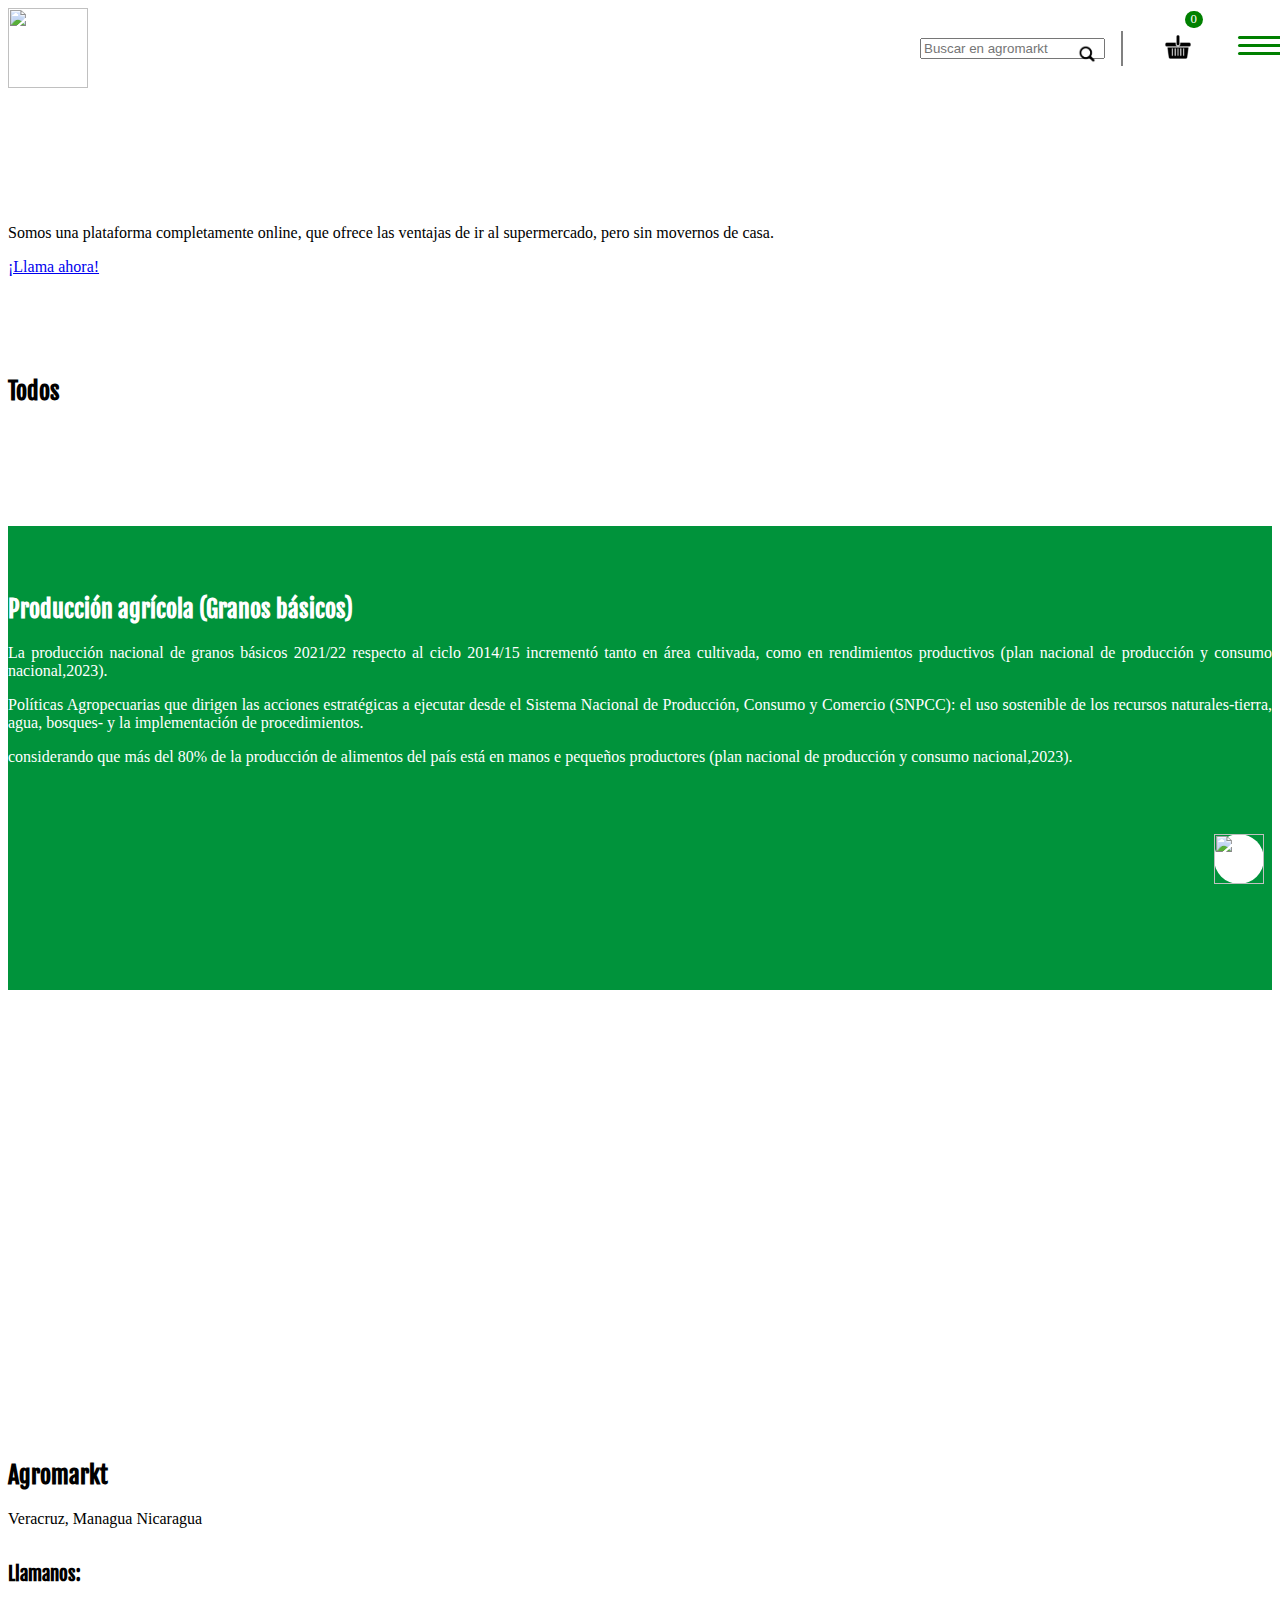
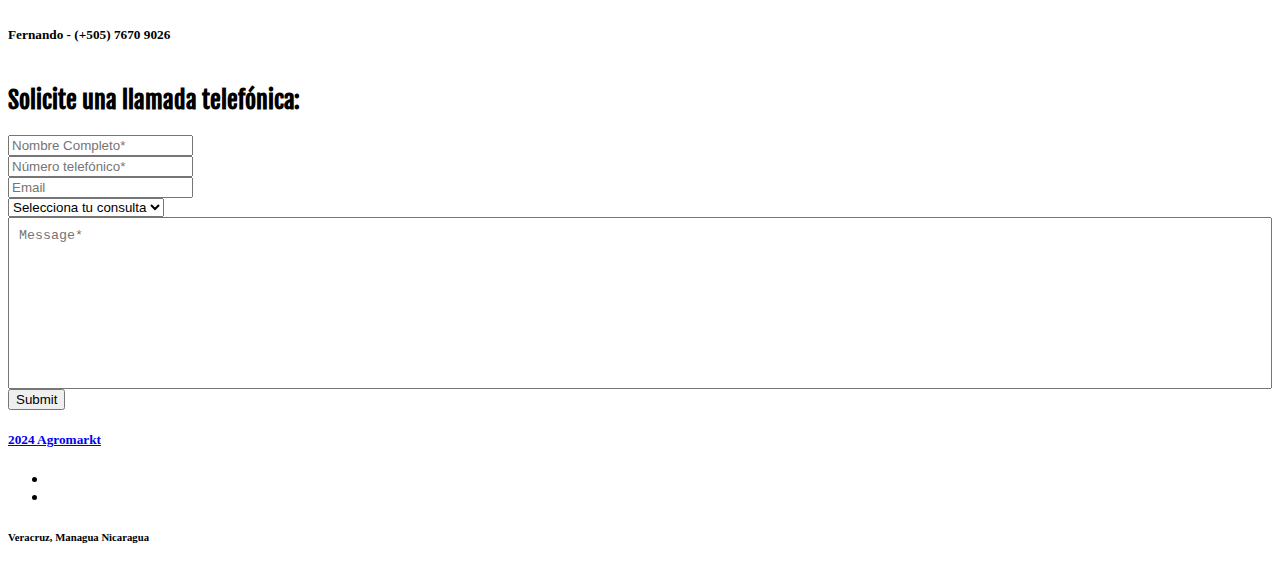
==== commit 01738497: "MEJORA DEL FALLO DEL LA PRIMERA LINEA" ====
--- a/index.html
+++ b/index.html
@@ -1,6 +1,4 @@
-<!DOCTYPE html>
 <html lang="en">
-
 <head>
 
     <!-- Required meta tags -->
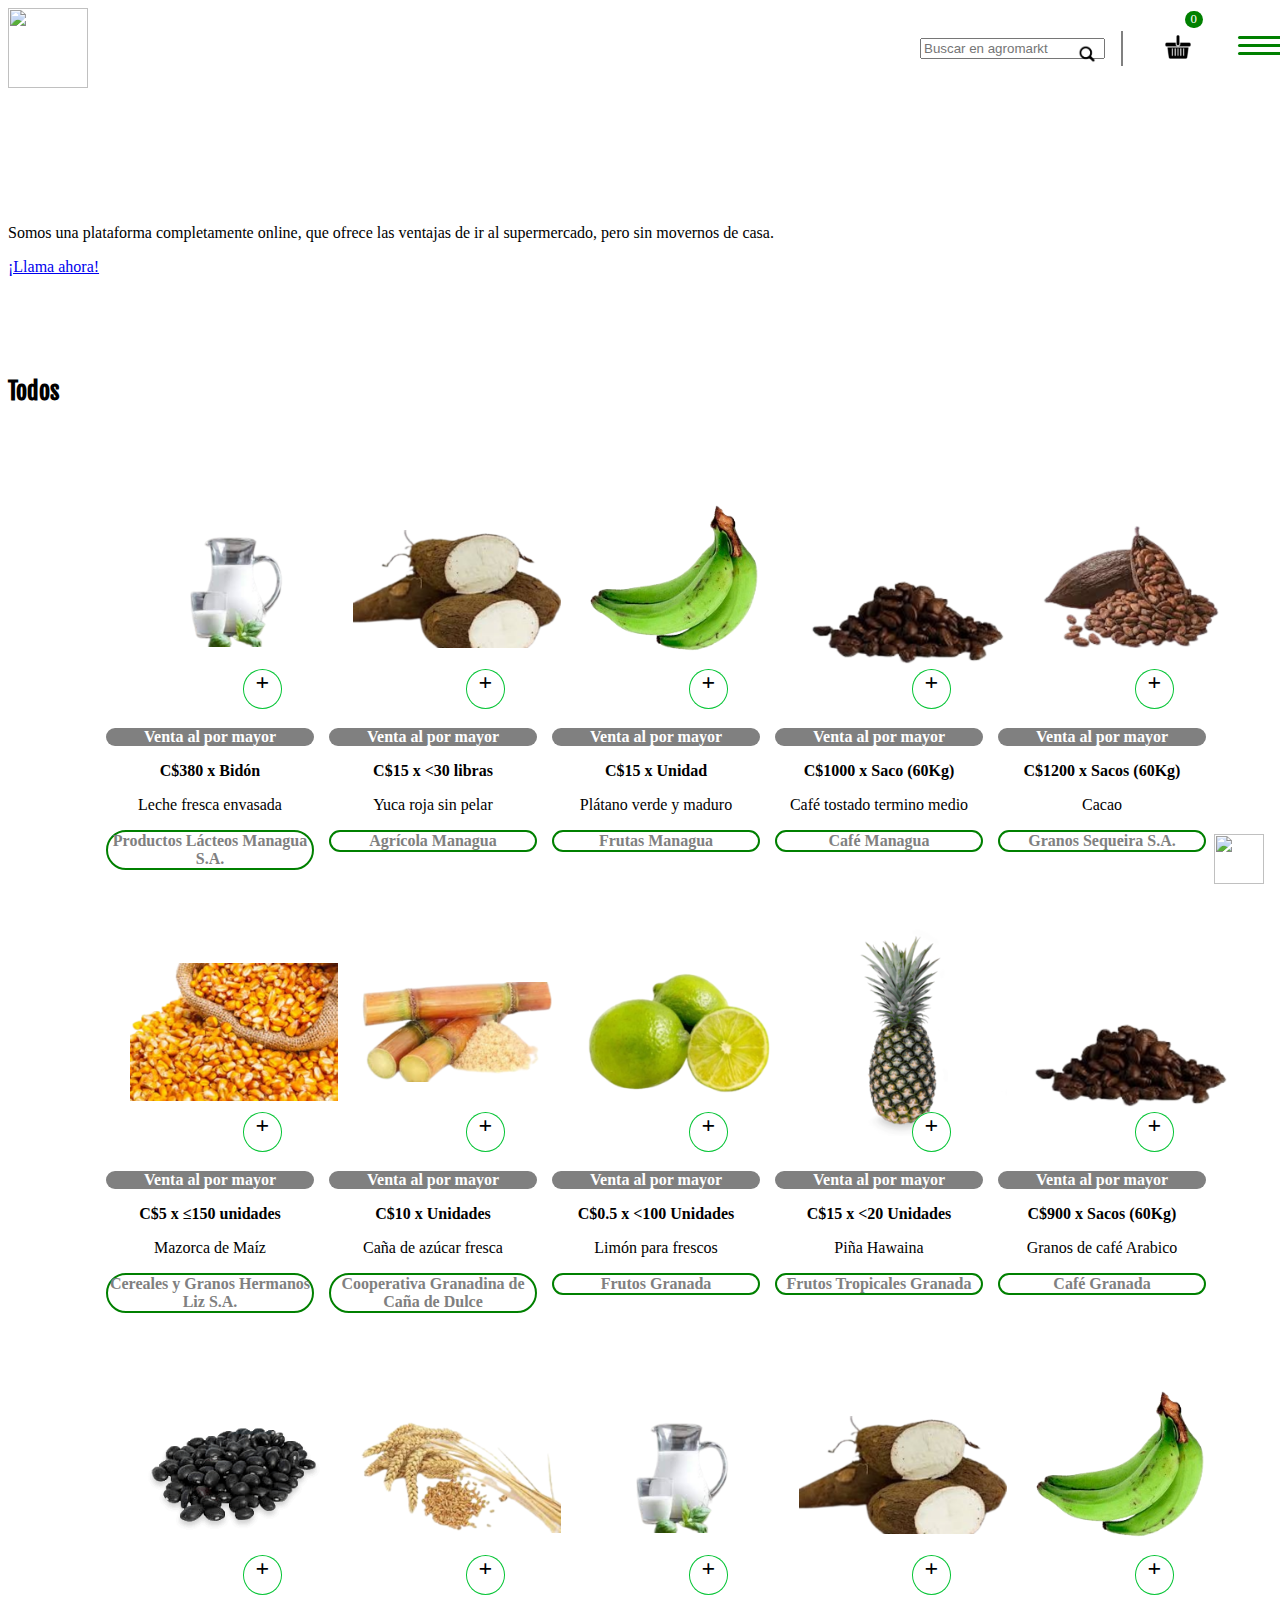
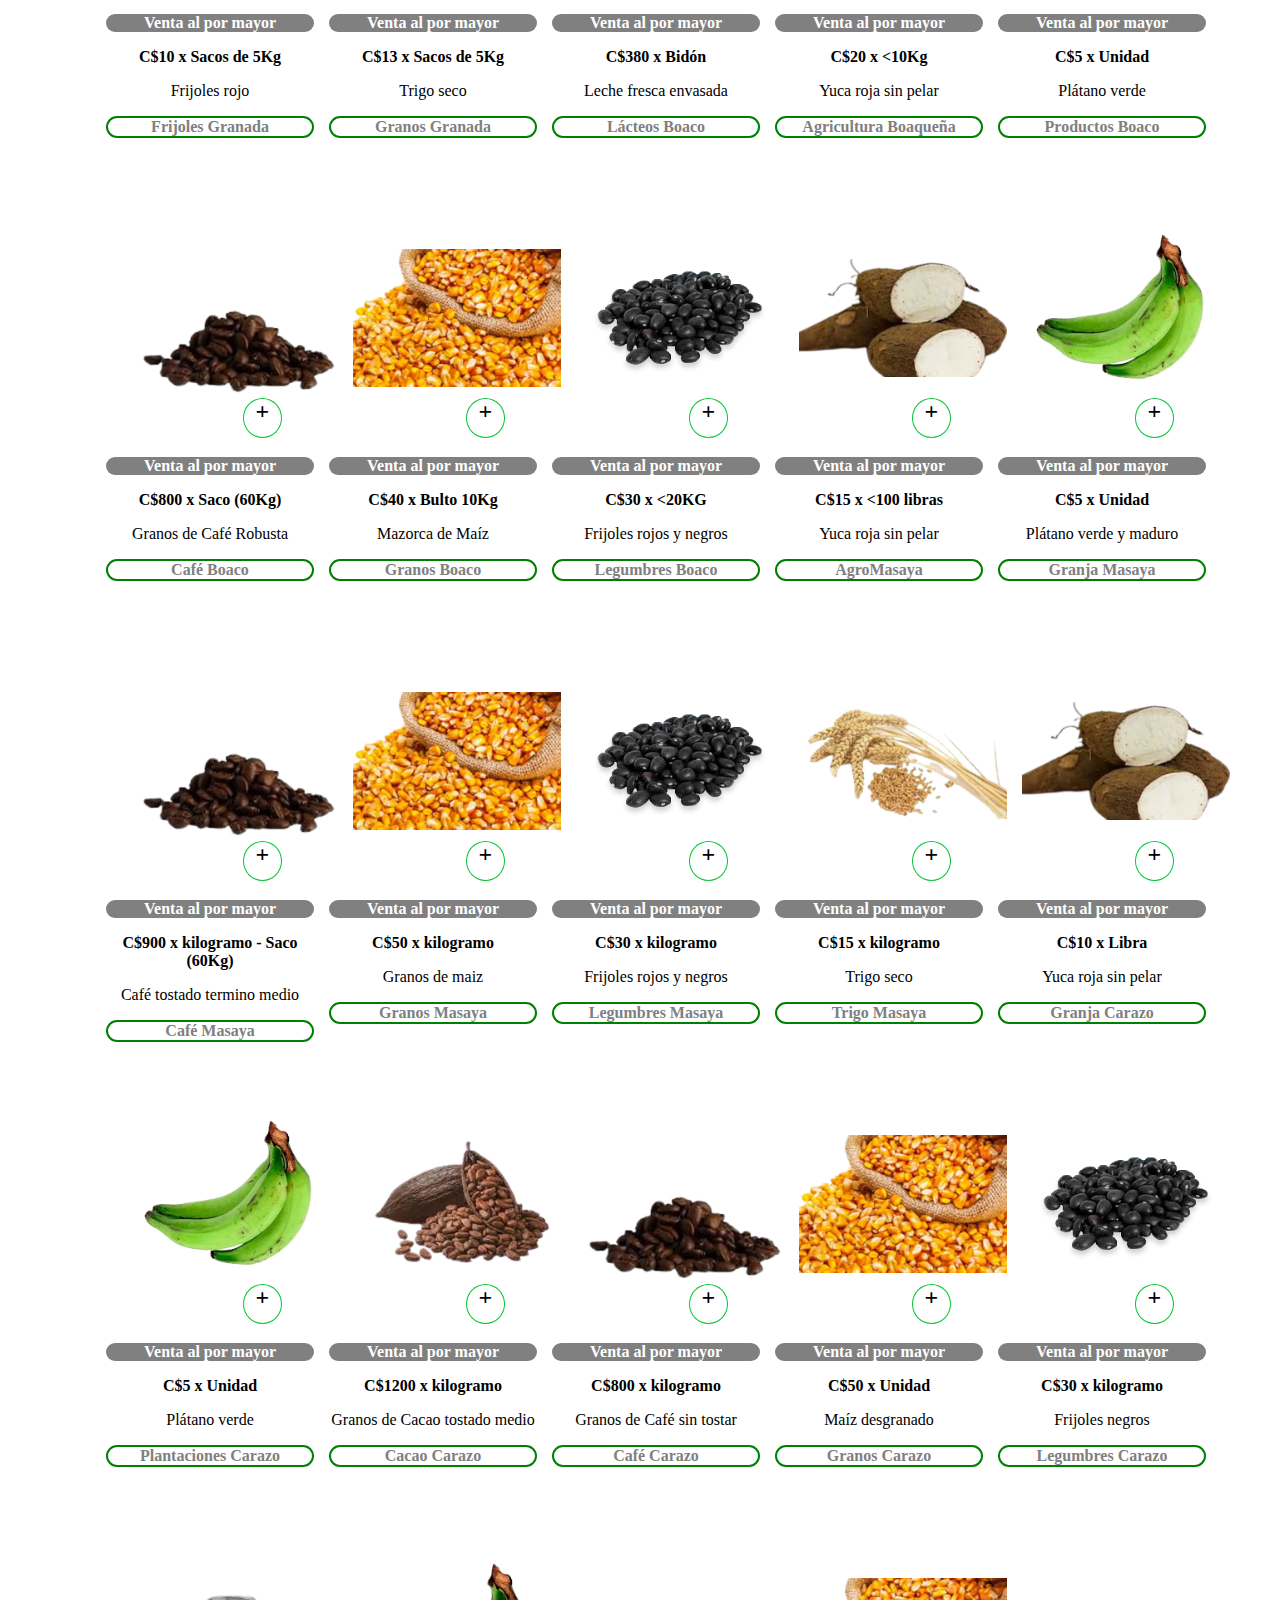
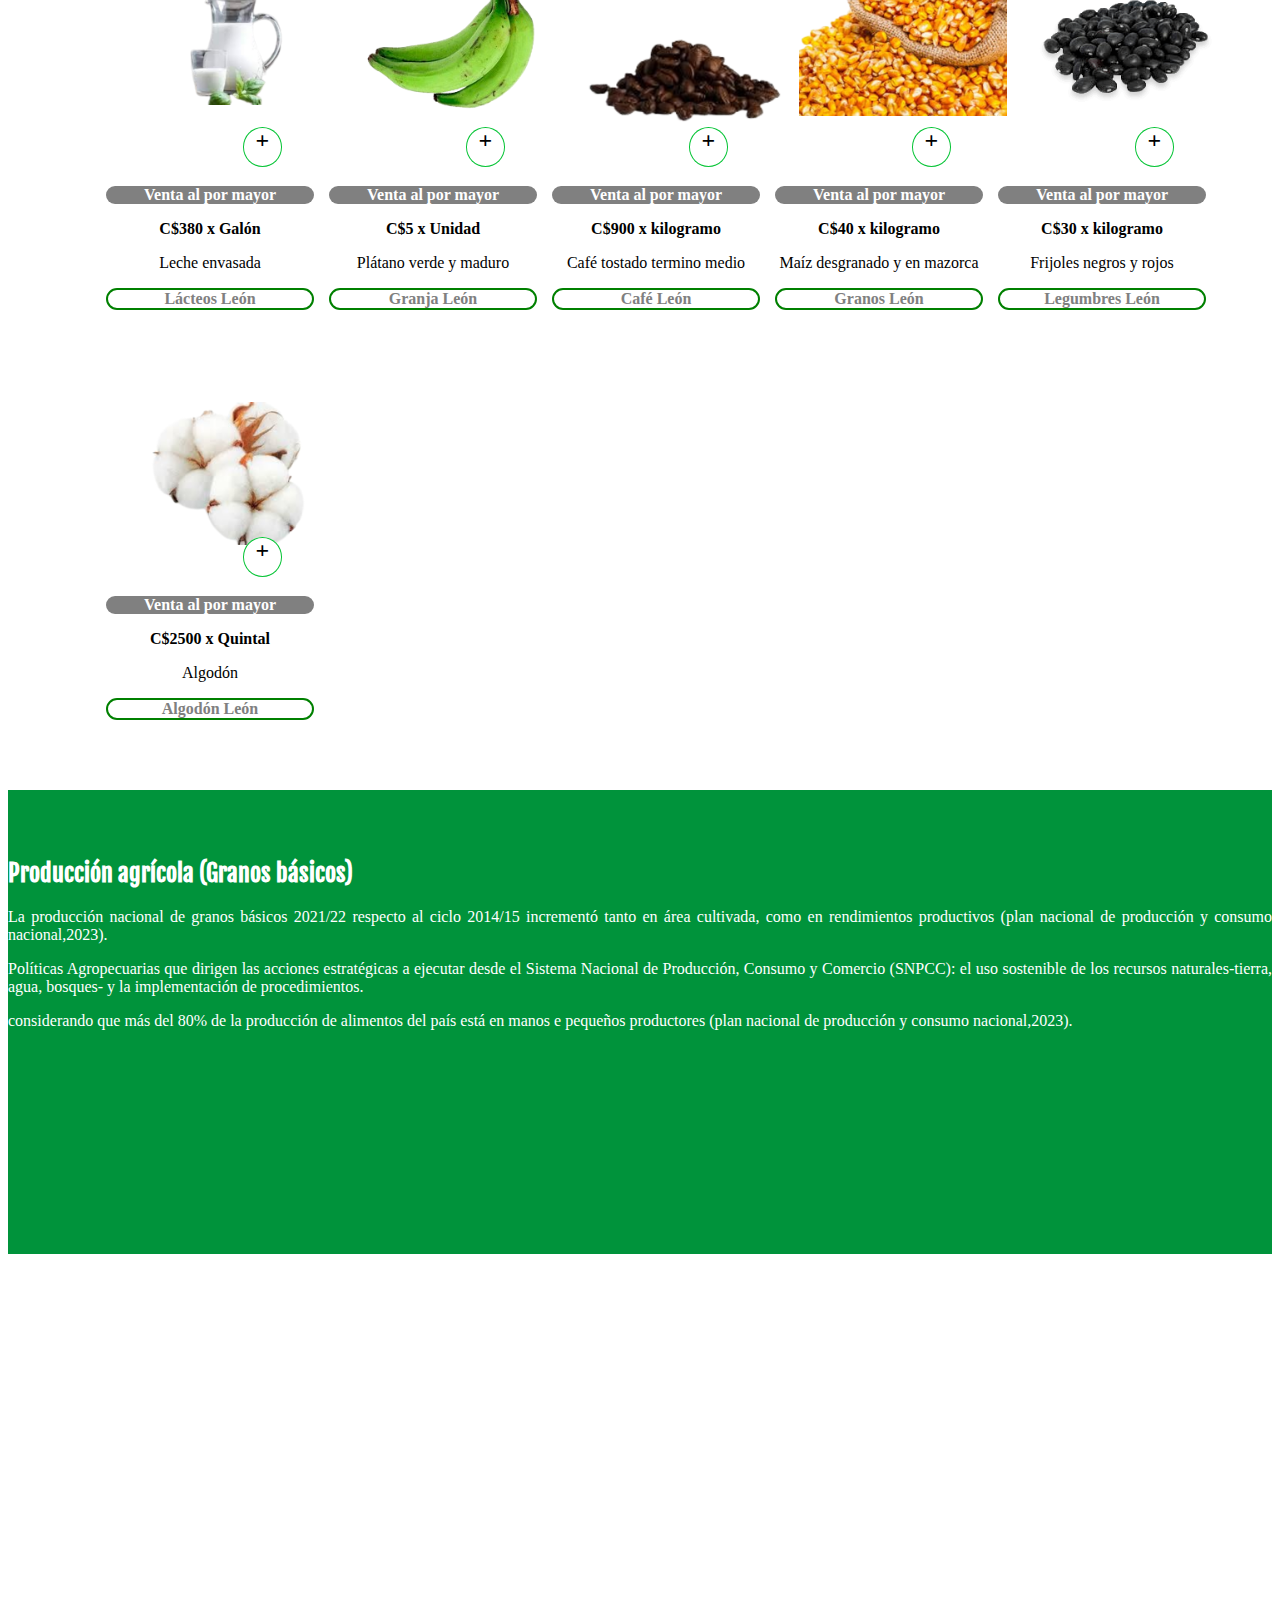
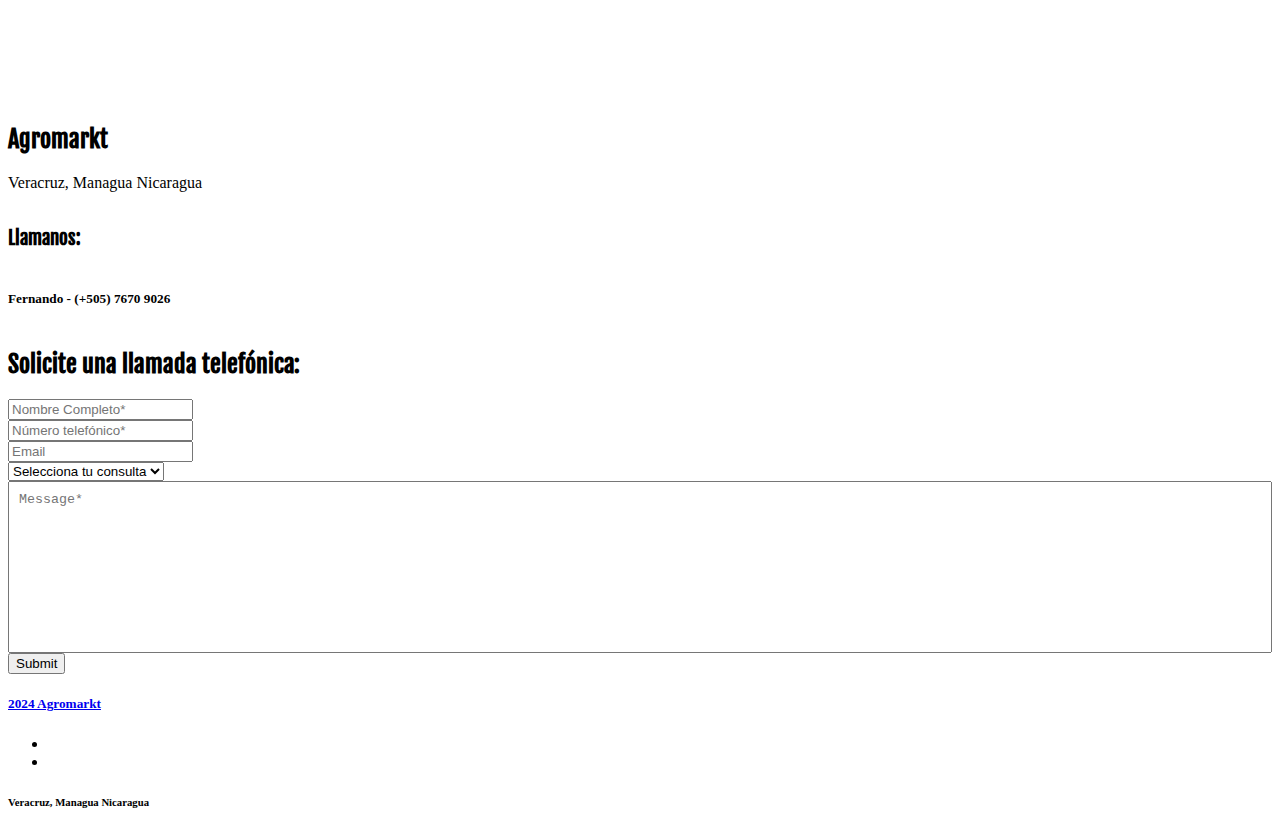
==== commit 39f69022: "Merge pull request #7 from DigitalConcept-Ni/main" ====
--- a/index.html
+++ b/index.html
@@ -1,4 +1,5 @@
 <html lang="en">
+
 <head>
 
     <!-- Required meta tags -->
